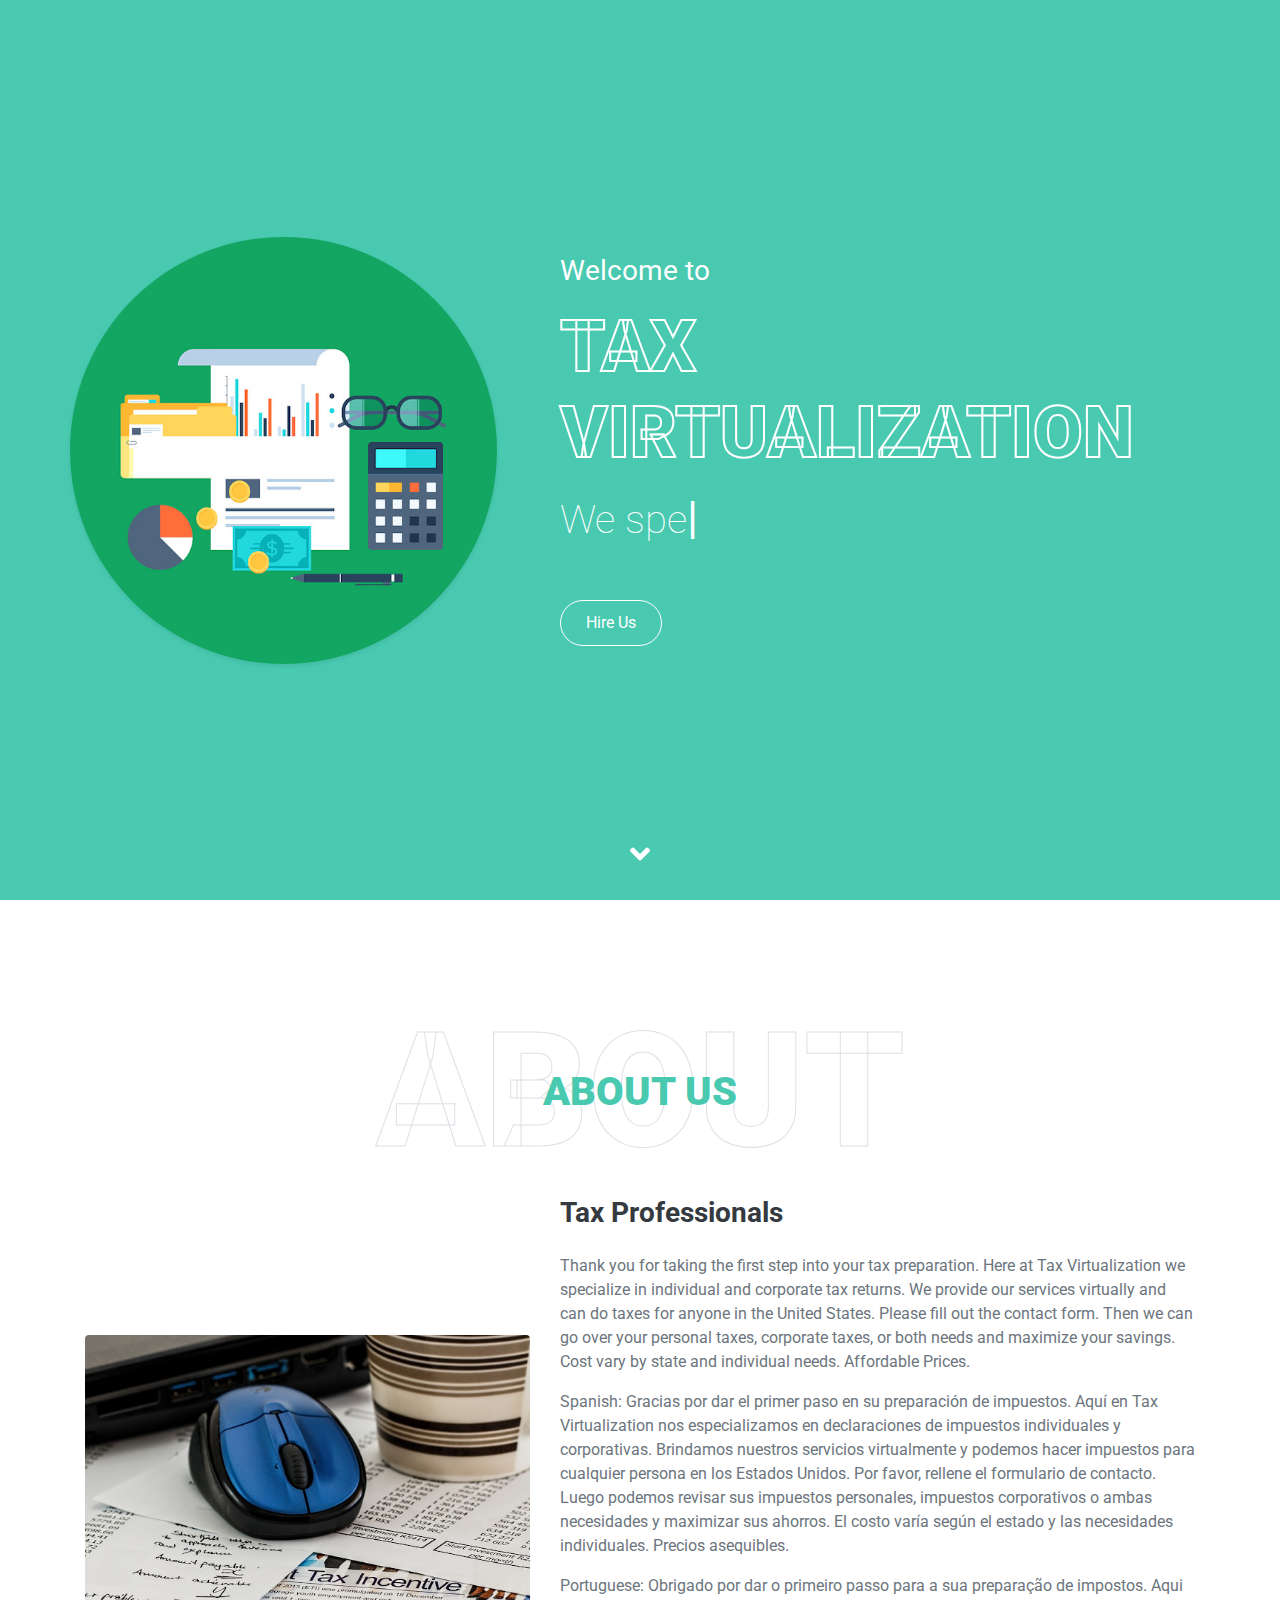
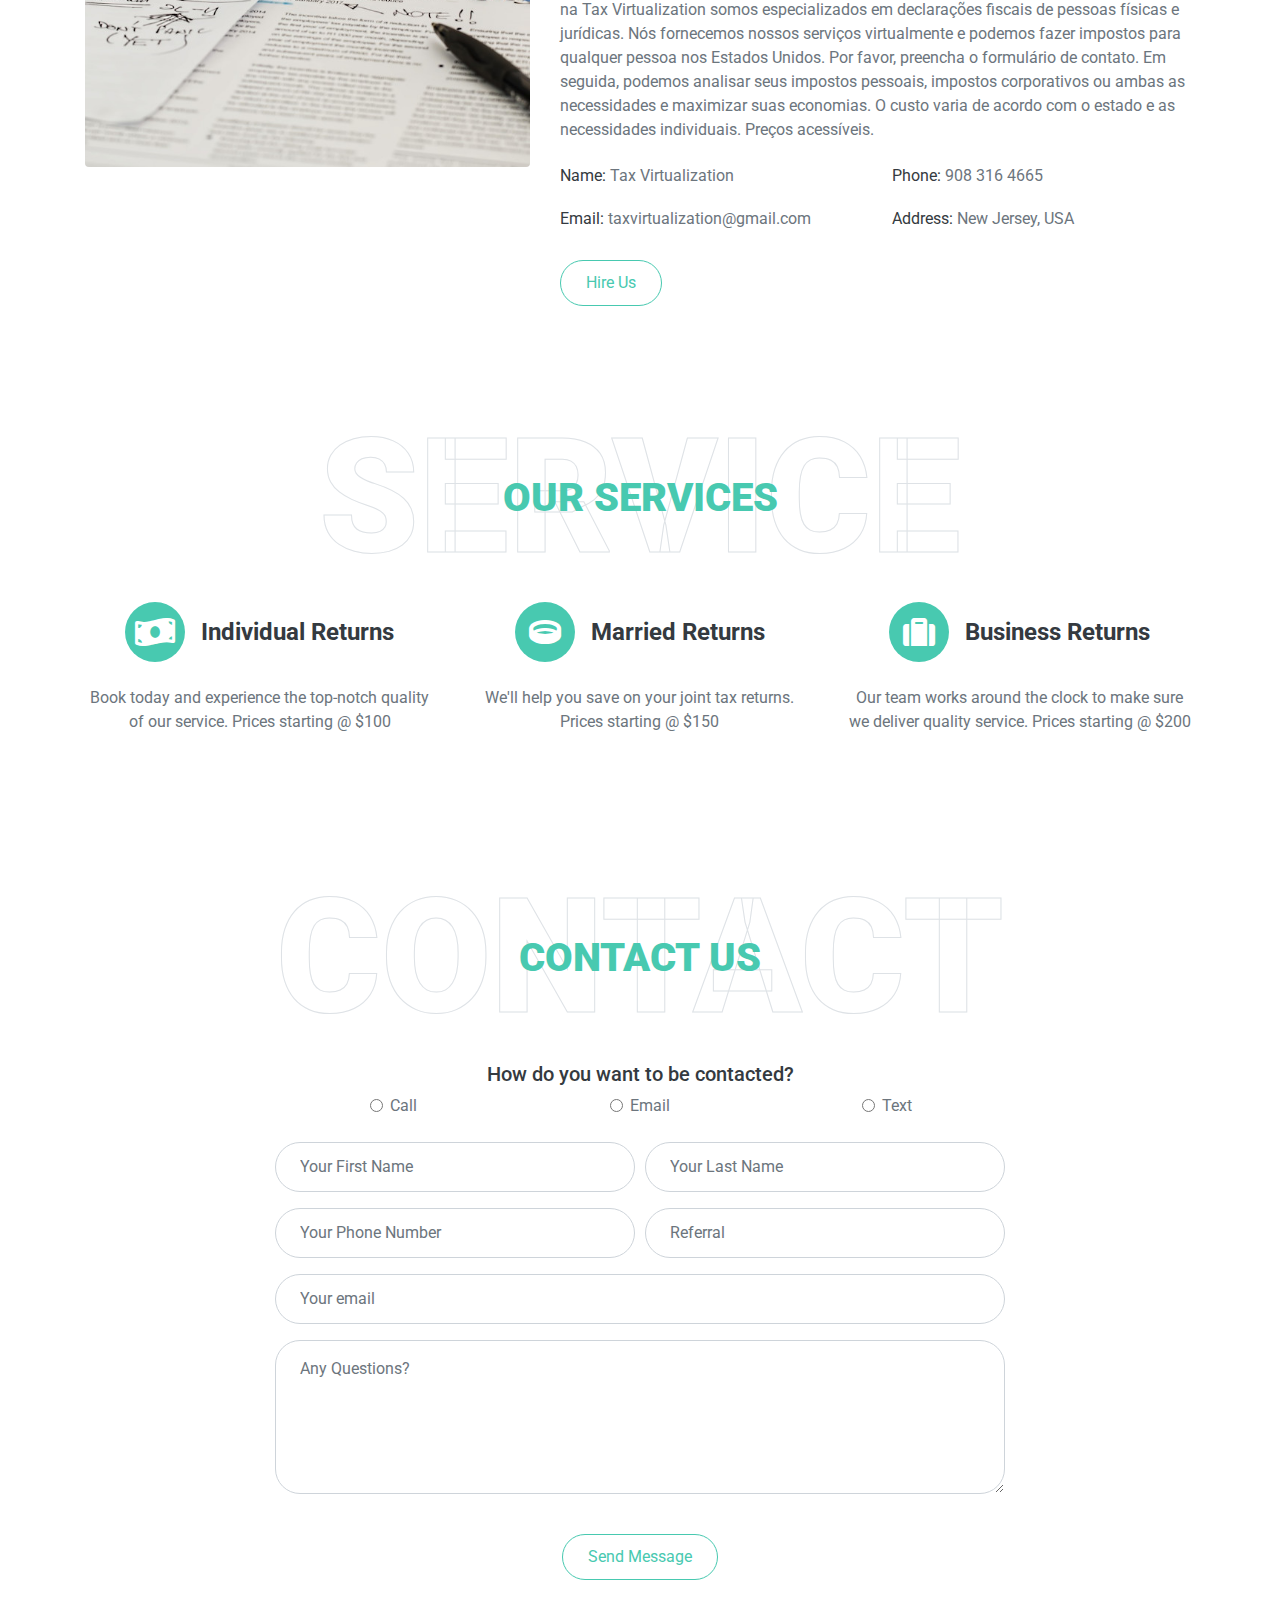
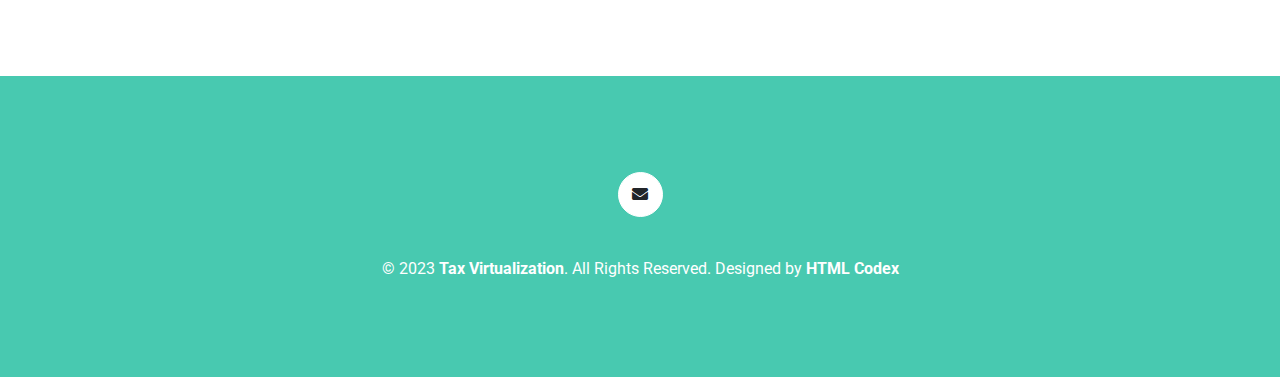
==== index.html @ 32a6e54f "recaptcha" ====
<!DOCTYPE html>
<html lang="en">

<head>
    <meta charset="utf-8">
    <title>** Tax Virtualization **</title>
    <meta content="width=device-width, initial-scale=1.0" name="viewport">
    <meta content="Free HTML Templates" name="keywords">
    <meta content="Free HTML Templates" name="description">

    <!-- Favicon -->
    <link href="img/favicon.ico" rel="icon">

    <!-- Google Web Fonts -->
    <link rel="preconnect" href="https://fonts.gstatic.com">
    <link href="https://fonts.googleapis.com/css2?family=Roboto:wght@300;400;500;700;900&display=swap" rel="stylesheet"> 

    <!-- Font Awesome -->
    <link href="https://cdnjs.cloudflare.com/ajax/libs/font-awesome/5.10.0/css/all.min.css" rel="stylesheet">

    <!-- Libraries Stylesheet -->
    <link href="lib/owlcarousel/assets/owl.carousel.min.css" rel="stylesheet">
    <link href="lib/lightbox/css/lightbox.min.css" rel="stylesheet">

    <!-- Customized Bootstrap Stylesheet -->
    <link href="css/style.css" rel="stylesheet">

    <!-- Google Recaptcha JavaScript API -->
    <script src="https://www.google.com/recaptcha/api.js" async defer></script>

    <!-- Custom Script for recaptcha client side validation -->
    <script src="js/script.js" defer></script>

</head>

<body data-spy="scroll" data-target=".navbar" data-offset="51">
    <!-- Navbar Start -->
    <nav class="navbar fixed-top shadow-sm navbar-expand-lg bg-light navbar-light py-3 py-lg-0 px-lg-5">
        <a href="index.html" class="navbar-brand ml-lg-3">
            <!--<h1 class="m-0 display-5"><span class="text-primary">Tax</span> Virtualization</h1>-->
            <img src="img/logo.jpg" class="logo">
        </a>
        <button type="button" class="navbar-toggler" data-toggle="collapse" data-target="#navbarCollapse">
            <span class="navbar-toggler-icon"></span>
        </button>
        <div class="collapse navbar-collapse px-lg-3" id="navbarCollapse">
            <div class="navbar-nav m-auto py-0">
                <a href="#home" class="nav-item nav-link active">Home</a>
                <a href="#about" class="nav-item nav-link">About</a>
                <!--<a href="#qualification" class="nav-item nav-link">Quality</a>-->
                <!--<a href="#skill" class="nav-item nav-link">Skill</a>-->
                <a href="#service" class="nav-item nav-link">Service</a>
                <!--<a href="#portfolio" class="nav-item nav-link">Portfolio</a>-->
                <!--<a href="#testimonial" class="nav-item nav-link">Review</a>-->
                <!--<a href="#blog" class="nav-item nav-link">Blog</a>-->
                <a href="#contact" class="nav-item nav-link">Contact</a>
                <a href="https://taxvirtualization.securefilepro.com/portal/" target="_blank" class="nav-item nav-link">Portal</a>
            </div>
            <a href="#contact" class="btn btn-outline-primary d-none d-lg-block">Hire Us</a>
        </div>
    </nav>
    <!-- Navbar End -->


    <!-- Video Modal Start -->
    <div class="modal fade" id="videoModal" tabindex="-1" role="dialog" aria-labelledby="exampleModalLabel" aria-hidden="true">
        <div class="modal-dialog" role="document">
            <div class="modal-content">
                <div class="modal-body">
                    <button type="button" class="close" data-dismiss="modal" aria-label="Close">
                        <span aria-hidden="true">&times;</span>
                    </button>        
                    <!-- 16:9 aspect ratio -->
                    <div class="embed-responsive embed-responsive-16by9">
                        <iframe class="embed-responsive-item" src="" id="video"  allowscriptaccess="always" allow="autoplay"></iframe>
                    </div>
                </div>
            </div>
        </div>
    </div>
    <!-- Video Modal End -->


    <!-- Header Start -->
    <div class="container-fluid bg-primary d-flex align-items-center mb-5 py-5" id="home" style="min-height: 100vh;">
        <div class="container">
            <div class="row align-items-center">
                <div class="col-lg-5 px-5 pl-lg-0 pb-5 pb-lg-0">
                    <img class="img-fluid w-100 rounded-circle shadow-sm" src="img/profile.jpg" alt="">
                </div>
                <div class="col-lg-7 text-center text-lg-left">
                    <h3 class="text-white font-weight-normal mb-3">Welcome to</h3>
                    <h1 class="display-3 text-uppercase text-primary mb-2" style="-webkit-text-stroke: 2px #ffffff;">Tax Virtualization</h1>
                    <h1 class="typed-text-output d-inline font-weight-lighter text-white"></h1>
                    <div class="typed-text d-none">We speak English, We speak Spanish, We speak Portuguese</div>
                    <div class="d-flex align-items-center justify-content-center justify-content-lg-start pt-5">
                        <!--Last updated resume is from January 2023-->
                        <a href="#contact" class="btn btn-outline-light mr-5">Hire Us</a>
                        <!--Blank out play video button as I don't have video at the moment
                        <button type="button" class="btn-play" data-toggle="modal"
                            data-src="https://www.youtube.com/embed/DWRcNpR6Kdc" data-target="#videoModal">
                            <span></span>
                        </button>
                        <h5 class="font-weight-normal text-white m-0 ml-4 d-none d-sm-block">Play Video</h5>
                        Blank out play video button as I don't have video at the moment-->
                    </div>
                </div>
            </div>
        </div>
    </div>
    <!-- Header End -->


    <!-- About Start -->
    <div class="container-fluid py-5" id="about">
        <div class="container">
            <div class="position-relative d-flex align-items-center justify-content-center">
                <h1 class="display-1 text-uppercase text-white" style="-webkit-text-stroke: 1px #dee2e6;">About</h1>
                <h1 class="position-absolute text-uppercase text-primary">About Us</h1>
            </div>
            <div class="row align-items-center">
                <div class="col-lg-5 pb-4 pb-lg-0">
                    <img class="img-fluid rounded w-100" src="img/about.jpg" alt="">
                </div>
                <div class="col-lg-7">
                    <h3 class="mb-4">Tax Professionals</h3>
                    <p>Thank you for taking the first step into your tax preparation. Here at Tax Virtualization we specialize in individual and corporate tax returns. We provide our services virtually and can do taxes for anyone in the United States. Please fill out the contact form. Then we can go over your personal taxes, corporate taxes, or both needs and maximize your savings. Cost vary by state and individual needs. Affordable Prices.</p>

                    <p>Spanish:
                    Gracias por dar el primer paso en su preparación de impuestos. Aquí en Tax Virtualization nos especializamos en declaraciones de impuestos individuales y corporativas. Brindamos nuestros servicios virtualmente y podemos hacer impuestos para cualquier persona en los Estados Unidos. Por favor, rellene el formulario de contacto. Luego podemos revisar sus impuestos personales, impuestos corporativos o ambas necesidades y maximizar sus ahorros. El costo varía según el estado y las necesidades individuales. Precios asequibles.</p>

                    <p>Portuguese:
                    Obrigado por dar o primeiro passo para a sua preparação de impostos. Aqui na Tax Virtualization somos especializados em declarações fiscais de pessoas físicas e jurídicas. Nós fornecemos nossos serviços virtualmente e podemos fazer impostos para qualquer pessoa nos Estados Unidos. Por favor, preencha o formulário de contato. Em seguida, podemos analisar seus impostos pessoais, impostos corporativos ou ambas as necessidades e maximizar suas economias. O custo varia de acordo com o estado e as necessidades individuais. Preços acessíveis.</p>
                    <div class="row mb-3">
                        <div class="col-sm-6 py-2"><h6>Name: <span class="text-secondary">Tax Virtualization</span></h6></div>
                        <!--<div class="col-sm-6 py-2"><h6>Birthday: <span class="text-secondary">1 April 1990</span></h6></div>-->
                        <!--<div class="col-sm-6 py-2"><h6>Degree: <span class="text-secondary">Place holder</span></h6></div>-->
                        <!--<div class="col-sm-6 py-2"><h6>Experience: <span class="text-secondary">10 Years</span></h6></div>-->
                        <div class="col-sm-6 py-2"><h6>Phone: <span class="text-secondary">908 316 4665</span></h6></div>
                        <div class="col-sm-6 py-2"><h6>Email: <span class="text-secondary">taxvirtualization@gmail.com</span></h6></div>
                        <div class="col-sm-6 py-2"><h6>Address: <span class="text-secondary">New Jersey, USA</span></h6></div>
                        <!--<div class="col-sm-6 py-2"><h6>Freelance: <span class="text-secondary">Available</span></h6></div>-->
                    </div>
                    <a href="#contact" class="btn btn-outline-primary mr-4">Hire Us</a>
                    <!--<a href="#" target="_blank" class="btn btn-outline-primary">Learn More</a>-->
                </div>
            </div>
        </div>
    </div>
    <!-- About End -->


    <!-- Qualification Start -->
    <!--
    <div class="container-fluid py-5" id="qualification">
        <div class="container">
            <div class="position-relative d-flex align-items-center justify-content-center">
                <h1 class="display-1 text-uppercase text-white" style="-webkit-text-stroke: 1px #dee2e6;">Quality</h1>
                <h1 class="position-absolute text-uppercase text-primary">Education & Expericence</h1>
            </div>
            <div class="row align-items-center">
                <div class="col-lg-6">
                    <h3 class="mb-4">My Education</h3>
                    <div class="border-left border-primary pt-2 pl-4 ml-2">
                        <div class="position-relative mb-4">
                            <i class="far fa-dot-circle text-primary position-absolute" style="top: 2px; left: -32px;"></i>
                            <h5 class="font-weight-bold mb-1">Bachelor in Information Technology and Informatics</h5>
                            <p class="mb-2"><strong>Rutgers University</strong> | <small>Sep 2015 -  Aug 2017</small></p>
                            <p>• Combines the study of computer science, information systems, and business<br>• Gain a strong foundation in programming, data management, and systems analysis and design<br>• Understanding of the social and ethical implications of technology</p>
                        </div>
                        <div class="position-relative mb-4">
                            <i class="far fa-dot-circle text-primary position-absolute" style="top: 2px; left: -32px;"></i>
                            <h5 class="font-weight-bold mb-1">Associate in Computer Science</h5>
                            <p class="mb-2"><strong>Middlesex County College</strong> | <small>Jul 2012 - Aug 2015</small></p>
                            <p>• Covers the fundamental concepts of computer science, including programming, data structures and algorithms, computer organization, and software development<br>• Study a variety of programming languages such as Java and C <br>• The program also includes courses in math, science, and humanities to provide a well-rounded education</p>
                        </div>
                        <!-- Blanked out due to not having other degrees to show off
                        <div class="position-relative mb-4">
                            <i class="far fa-dot-circle text-primary position-absolute" style="top: 2px; left: -32px;"></i>
                            <h5 class="font-weight-bold mb-1">Master In CSE</h5>
                            <p class="mb-2"><strong>Cambridge University</strong> | <small>2000 - 2050</small></p>
                            <p>Tempor eos dolore amet tempor dolor tempor. Dolore ea magna sit amet dolor eirmod. Eos ipsum est tempor dolor. Clita lorem kasd sed ea lorem diam ea lorem eirmod duo sit ipsum stet lorem diam</p>
                        </div>
                        -->
                <!--
                    </div>
                </div>
                <div class="col-lg-6">
                    <h3 class="mb-4">My Experience</h3>
                    <div class="border-left border-primary pt-2 pl-4 ml-2">
                        <div class="position-relative mb-4">
                            <i class="far fa-dot-circle text-primary position-absolute" style="top: 2px; left: -32px;"></i>
                            <h5 class="font-weight-bold mb-1">Service Desk Analyst</h5>
                            <p class="mb-2"><strong>Newscorp</strong> | <small>Nov 2021 - Present</small></p>
                            <p>• Provide technical support to internal employees via calls and emails at various companies under NewsCorp including but not limited to Dow Jones, New York Post, Wall Street Journal, Harper Collins, Realtor<br>• Maintained a high rate of initial problem resolution through careful troubleshooting of applications, software, and network issues.</p>
                        </div>
                        <div class="position-relative mb-4">
                            <i class="far fa-dot-circle text-primary position-absolute" style="top: 2px; left: -32px;"></i>
                            <h5 class="font-weight-bold mb-1">Network Administrator</h5>
                            <p class="mb-2"><strong>New Jersey State Bar Association</strong> | <small>Jun 2019 - Oct 2021</small></p>
                            <p>• Support internal employees with technical and hardware issues through various means of communication such as phone calls, emails, and in-person visits<br>• Manage Windows-based systems, including imaging laptops/desktops, rolling out group policies, setting up user desks, desk phones and VOIP Phones</p>
                        </div>
                        <!-- blanked out due to not having other positions to show off
                        <div class="position-relative mb-4">
                            <i class="far fa-dot-circle text-primary position-absolute" style="top: 2px; left: -32px;"></i>
                            <h5 class="font-weight-bold mb-1">Web Designer</h5>
                            <p class="mb-2"><strong>Soft Company</strong> | <small>2000 - 2050</small></p>
                            <p>Tempor eos dolore amet tempor dolor tempor. Dolore ea magna sit amet dolor eirmod. Eos ipsum est tempor dolor. Clita lorem kasd sed ea lorem diam ea lorem eirmod duo sit ipsum stet lorem diam</p>
                        </div>
                        -->
                        <!--
                    </div>
                </div>
            </div>
        </div>
    </div>
    -->
    <!-- Qualification End -->


    <!-- Skill Start -->
    <!--
    <div class="container-fluid py-5" id="skill">
        <div class="container">
            <div class="position-relative d-flex align-items-center justify-content-center">
                <h1 class="display-1 text-uppercase text-white" style="-webkit-text-stroke: 1px #dee2e6;">Skills</h1>
                <h1 class="position-absolute text-uppercase text-primary">My Skills</h1>
            </div>
            <div class="row align-items-center">
                <div class="col-md-6">
                    <div class="skill mb-4">
                        <div class="d-flex justify-content-between">
                            <h6 class="font-weight-bold">HTML</h6>
                            <h6 class="font-weight-bold">95%</h6>
                        </div>
                        <div class="progress">
                            <div class="progress-bar bg-primary" role="progressbar" aria-valuenow="95" aria-valuemin="0" aria-valuemax="100"></div>
                        </div>
                    </div>
                    <div class="skill mb-4">
                        <div class="d-flex justify-content-between">
                            <h6 class="font-weight-bold">CSS</h6>
                            <h6 class="font-weight-bold">85%</h6>
                        </div>
                        <div class="progress">
                            <div class="progress-bar bg-warning" role="progressbar" aria-valuenow="85" aria-valuemin="0" aria-valuemax="100"></div>
                        </div>
                    </div>
                    <div class="skill mb-4">
                        <div class="d-flex justify-content-between">
                            <h6 class="font-weight-bold">PHP</h6>
                            <h6 class="font-weight-bold">90%</h6>
                        </div>
                        <div class="progress">
                            <div class="progress-bar bg-danger" role="progressbar" aria-valuenow="90" aria-valuemin="0" aria-valuemax="100"></div>
                        </div>
                    </div>
                </div>
                <div class="col-md-6">
                    <div class="skill mb-4">
                        <div class="d-flex justify-content-between">
                            <h6 class="font-weight-bold">Javascript</h6>
                            <h6 class="font-weight-bold">90%</h6>
                        </div>
                        <div class="progress">
                            <div class="progress-bar bg-danger" role="progressbar" aria-valuenow="90" aria-valuemin="0" aria-valuemax="100"></div>
                        </div>
                    </div>
                    <div class="skill mb-4">
                        <div class="d-flex justify-content-between">
                            <h6 class="font-weight-bold">Angular JS</h6>
                            <h6 class="font-weight-bold">95%</h6>
                        </div>
                        <div class="progress">
                            <div class="progress-bar bg-dark" role="progressbar" aria-valuenow="95" aria-valuemin="0" aria-valuemax="100"></div>
                        </div>
                    </div>
                    <div class="skill mb-4">
                        <div class="d-flex justify-content-between">
                            <h6 class="font-weight-bold">Wordpress</h6>
                            <h6 class="font-weight-bold">85%</h6>
                        </div>
                        <div class="progress">
                            <div class="progress-bar bg-info" role="progressbar" aria-valuenow="85" aria-valuemin="0" aria-valuemax="100"></div>
                        </div>
                    </div>
                </div>
            </div>
        </div>
    </div>
    -->
    <!-- Skill End -->


    <!-- Services Start -->
    <div class="container-fluid pt-5" id="service">
        <div class="container">
            <div class="position-relative d-flex align-items-center justify-content-center">
                <h1 class="display-1 text-uppercase text-white" style="-webkit-text-stroke: 1px #dee2e6;">Service</h1>
                <h1 class="position-absolute text-uppercase text-primary">Our Services</h1>
            </div>
            <div class="row pb-3">
                <div class="col-lg-4 col-md-6 text-center mb-5">
                    <div class="d-flex align-items-center justify-content-center mb-4">
                        <i class="fas fa-2x fa-money-bill-wave service-icon bg-primary text-white mr-3"></i>
                        <h4 class="font-weight-bold m-0">Individual Returns</h4>
                    </div>
                    <p>Book today and experience the top-notch quality of our service. Prices starting @ $100</p>
                    <!--<a class="border-bottom border-primary text-decoration-none" href="">Read More</a>-->
                </div>
                <div class="col-lg-4 col-md-6 text-center mb-5">
                    <div class="d-flex align-items-center justify-content-center mb-4">
                        <i class="fas fa-2x fa-ring service-icon bg-primary text-white mr-3"></i>
                        <h4 class="font-weight-bold m-0">Married Returns</h4>
                    </div>
                    <p>We'll help you save on your joint tax returns. Prices starting @ $150</p>
                    <!--<a class="border-bottom border-primary text-decoration-none" href="">Read More</a>-->
                </div>
                <div class="col-lg-4 col-md-6 text-center mb-5">
                    <div class="d-flex align-items-center justify-content-center mb-4">
                        <i class="fas fa-2x fa-suitcase service-icon bg-primary text-white mr-3"></i>
                        <h4 class="font-weight-bold m-0">Business Returns</h4>
                    </div>
                    <p>Our team works around the clock to make sure we deliver quality service. Prices starting @ $200</p>
                    <!--<a class="border-bottom border-primary text-decoration-none" href="">Read More</a>-->
                </div>
                <!-- Delete oly this line to renable
                <div class="col-lg-4 col-md-6 text-center mb-5">
                    <div class="d-flex align-items-center justify-content-center mb-4">
                        <i class="fab fa-2x fa-apple service-icon bg-primary text-white mr-3"></i>
                        <h4 class="font-weight-bold m-0">Apple Ecosystem</h4>
                    </div>
                    <p>Expert in IT with comprehensive knowledge of the Apple ecosystem, including Macs, iPhones, iPads, and Apple's software ecosystem, such as macOS and iOS</p>
                    <!--<a class="border-bottom border-primary text-decoration-none" href="">Read More</a>-->
                <!-- Delete oly this line to renable
                </div>
                <div class="col-lg-4 col-md-6 text-center mb-5">
                    <div class="d-flex align-items-center justify-content-center mb-4">
                        <i class="fa fa-2x fa-search service-icon bg-primary text-white mr-3"></i>
                        <h4 class="font-weight-bold m-0">Investigate Issues</h4>
                    </div>
                    <p>IT professional skilled in investigating, diagnosing and resolving complex technical issues, utilizing a methodical approach to identify and fix the root cause</p>
                    <!--<a class="border-bottom border-primary text-decoration-none" href="">Read More</a>-->
                <!-- Delete oly this line to renable
                </div>
                <div class="col-lg-4 col-md-6 text-center mb-5">
                    <div class="d-flex align-items-center justify-content-center mb-4">
                        <i class="fa fa-2x fa-edit service-icon bg-primary text-white mr-3"></i>
                        <h4 class="font-weight-bold m-0">Documention</h4>
                    </div>
                    <p>Experienced in IT documentation, skilled in creating and maintaining technical documentation, proficient in documenting IT processes and procedures</p>
                    <!--<a class="border-bottom border-primary text-decoration-none" href="">Read More</a>-->
                <!--</div>-->
            
            </div>
        </div>
    </div>
    <!-- Services End -->


    <!-- Portfolio Start -->
    <!--
    <div class="container-fluid pt-5 pb-3" id="portfolio">
        <div class="container">
            <div class="position-relative d-flex align-items-center justify-content-center">
                <h1 class="display-1 text-uppercase text-white" style="-webkit-text-stroke: 1px #dee2e6;">Gallery</h1>
                <h1 class="position-absolute text-uppercase text-primary">My Portfolio</h1>
            </div>
            <div class="row">
                <div class="col-12 text-center mb-2">
                    <ul class="list-inline mb-4" id="portfolio-flters">
                        <li class="btn btn-sm btn-outline-primary m-1 active"  data-filter="*">All</li>
                        <li class="btn btn-sm btn-outline-primary m-1" data-filter=".first">Design</li>
                        <li class="btn btn-sm btn-outline-primary m-1" data-filter=".second">Development</li>
                        <li class="btn btn-sm btn-outline-primary m-1" data-filter=".third">Marketing</li>
                    </ul>
                </div>
            </div>
            <div class="row portfolio-container">
                <div class="col-lg-4 col-md-6 mb-4 portfolio-item first">
                    <div class="position-relative overflow-hidden mb-2">
                        <img class="img-fluid rounded w-100" src="img/portfolio-1.jpg" alt="">
                        <div class="portfolio-btn bg-primary d-flex align-items-center justify-content-center">
                            <a href="img/portfolio-1.jpg" data-lightbox="portfolio">
                                <i class="fa fa-plus text-white" style="font-size: 60px;"></i>
                            </a>
                        </div>
                    </div>
                </div>
                <div class="col-lg-4 col-md-6 mb-4 portfolio-item second">
                    <div class="position-relative overflow-hidden mb-2">
                        <img class="img-fluid rounded w-100" src="img/portfolio-2.jpg" alt="">
                        <div class="portfolio-btn bg-primary d-flex align-items-center justify-content-center">
                            <a href="img/portfolio-2.jpg" data-lightbox="portfolio">
                                <i class="fa fa-plus text-white" style="font-size: 60px;"></i>
                            </a>
                        </div>
                    </div>
                </div>
                <div class="col-lg-4 col-md-6 mb-4 portfolio-item third">
                    <div class="position-relative overflow-hidden mb-2">
                        <img class="img-fluid rounded w-100" src="img/portfolio-3.jpg" alt="">
                        <div class="portfolio-btn bg-primary d-flex align-items-center justify-content-center">
                            <a href="img/portfolio-3.jpg" data-lightbox="portfolio">
                                <i class="fa fa-plus text-white" style="font-size: 60px;"></i>
                            </a>
                        </div>
                    </div>
                </div>
                <div class="col-lg-4 col-md-6 mb-4 portfolio-item first">
                    <div class="position-relative overflow-hidden mb-2">
                        <img class="img-fluid rounded w-100" src="img/portfolio-4.jpg" alt="">
                        <div class="portfolio-btn bg-primary d-flex align-items-center justify-content-center">
                            <a href="img/portfolio-4.jpg" data-lightbox="portfolio">
                                <i class="fa fa-plus text-white" style="font-size: 60px;"></i>
                            </a>
                        </div>
                    </div>
                </div>
                <div class="col-lg-4 col-md-6 mb-4 portfolio-item second">
                    <div class="position-relative overflow-hidden mb-2">
                        <img class="img-fluid rounded w-100" src="img/portfolio-5.jpg" alt="">
                        <div class="portfolio-btn bg-primary d-flex align-items-center justify-content-center">
                            <a href="img/portfolio-5.jpg" data-lightbox="portfolio">
                                <i class="fa fa-plus text-white" style="font-size: 60px;"></i>
                            </a>
                        </div>
                    </div>
                </div>
                <div class="col-lg-4 col-md-6 mb-4 portfolio-item third">
                    <div class="position-relative overflow-hidden mb-2">
                        <img class="img-fluid rounded w-100" src="img/portfolio-6.jpg" alt="">
                        <div class="portfolio-btn bg-primary d-flex align-items-center justify-content-center">
                            <a href="img/portfolio-6.jpg" data-lightbox="portfolio">
                                <i class="fa fa-plus text-white" style="font-size: 60px;"></i>
                            </a>
                        </div>
                    </div>
                </div>
            </div>
        </div>
    </div>
    -->
    <!-- Portfolio End -->


    <!-- Testimonial Start -->
    <!--
    <div class="container-fluid py-5" id="testimonial">
        <div class="container">
            <div class="position-relative d-flex align-items-center justify-content-center">
                <h1 class="display-1 text-uppercase text-white" style="-webkit-text-stroke: 1px #dee2e6;">Review</h1>
                <h1 class="position-absolute text-uppercase text-primary">Clients Say</h1>
            </div>
            <div class="row justify-content-center">
                <div class="col-lg-8">
                    <div class="owl-carousel testimonial-carousel">
                        <div class="text-center">
                            <i class="fa fa-3x fa-quote-left text-primary mb-4"></i>
                            <h4 class="font-weight-light mb-4">Placeholder</h4>
                            <img class="img-fluid rounded-circle mx-auto mb-3" src="img/testimonial-1.jpg" style="width: 80px; height: 80px;">
                            <h5 class="font-weight-bold m-0">Placeholder</h5>
                            <span>Placeholder</span>
                        </div>
                        <div class="text-center">
                            <i class="fa fa-3x fa-quote-left text-primary mb-4"></i>
                            <h4 class="font-weight-light mb-4">Placeholder</h4>
                            <img class="img-fluid rounded-circle mx-auto mb-3" src="img/testimonial-2.jpg" style="width: 80px; height: 80px;">
                            <h5 class="font-weight-bold m-0">Placeholder</h5>
                            <span>Placeholder</span>
                        </div>
                        <div class="text-center">
                            <i class="fa fa-3x fa-quote-left text-primary mb-4"></i>
                            <h4 class="font-weight-light mb-4">Placeholder</h4>
                            <img class="img-fluid rounded-circle mx-auto mb-3" src="img/testimonial-3.jpg" style="width: 80px; height: 80px;">
                            <h5 class="font-weight-bold m-0">Placeholder</h5>
                            <span>Placeholder</span>
                        </div>
                        <div class="text-center">
                            <i class="fa fa-3x fa-quote-left text-primary mb-4"></i>
                            <h4 class="font-weight-light mb-4">Placeholder</h4>
                            <img class="img-fluid rounded-circle mx-auto mb-3" src="img/testimonial-4.jpg" style="width: 80px; height: 80px;">
                            <h5 class="font-weight-bold m-0">Placeholder</h5>
                            <span>Placeholder</span>
                        </div>
                    </div>
                </div>
            </div>
        </div>
    </div>
    -->
    <!-- Testimonial End -->


    <!-- Blog Start -->
    <!--
    <div class="container-fluid pt-5" id="blog">
        <div class="container">
            <div class="position-relative d-flex align-items-center justify-content-center">
                <h1 class="display-1 text-uppercase text-white" style="-webkit-text-stroke: 1px #dee2e6;">Blog</h1>
                <h1 class="position-absolute text-uppercase text-primary">Latest Blog</h1>
            </div>
            <div class="row">
                <div class="col-lg-4 mb-5">
                    <div class="position-relative mb-4">
                        <img class="img-fluid rounded w-100" src="img/blog-1.jpg" alt="">
                        <div class="blog-date">
                            <h4 class="font-weight-bold mb-n1">01</h4>
                            <small class="text-white text-uppercase">Jan</small>
                        </div>
                    </div>
                    <h5 class="font-weight-medium mb-4">Rebum lorem no eos ut ipsum diam tempor sed rebum elitr ipsum</h5>
                    <a class="btn btn-sm btn-outline-primary py-2" href="">Read More</a>
                </div>
                <div class="col-lg-4 mb-5">
                    <div class="position-relative mb-4">
                        <img class="img-fluid rounded w-100" src="img/blog-2.jpg" alt="">
                        <div class="blog-date">
                            <h4 class="font-weight-bold mb-n1">01</h4>
                            <small class="text-white text-uppercase">Jan</small>
                        </div>
                    </div>
                    <h5 class="font-weight-medium mb-4">Rebum lorem no eos ut ipsum diam tempor sed rebum elitr ipsum</h5>
                    <a class="btn btn-sm btn-outline-primary py-2" href="">Read More</a>
                </div>
                <div class="col-lg-4 mb-5">
                    <div class="position-relative mb-4">
                        <img class="img-fluid rounded w-100" src="img/blog-3.jpg" alt="">
                        <div class="blog-date">
                            <h4 class="font-weight-bold mb-n1">01</h4>
                            <small class="text-white text-uppercase">Jan</small>
                        </div>
                    </div>
                    <h5 class="font-weight-medium mb-4">Rebum lorem no eos ut ipsum diam tempor sed rebum elitr ipsum</h5>
                    <a class="btn btn-sm btn-outline-primary py-2" href="">Read More</a>
                </div>
            </div>
        </div>
    </div>
    -->
    <!-- Blog End -->


    <!-- Contact Start -->
    <div class="container-fluid py-5" id="contact">
        <div class="container">
            <div class="position-relative d-flex align-items-center justify-content-center">
                <h1 class="display-1 text-uppercase text-white" style="-webkit-text-stroke: 1px #dee2e6;">Contact</h1>
                <h1 class="position-absolute text-uppercase text-primary">Contact Us</h1>
            </div>
            <div class="row justify-content-center">
                <div class="col-lg-8">
                    <div class="contact-form text-center">
                        <div id="success"></div>
                        
                        <!-- https://blog.webjeda.com/google-form-customize/ grabbed redirection code from there -->
                        <script type="text/javascript">var submitted=false;</script>
                        <iframe name="hidden_iframe" id="hidden_iframe" style="display:none;" onload="if(submitted)  {window.location='submit.html';}"></iframe>
                        <!-- https://blog.webjeda.com/google-form-customize/ grabbed redirection code from there -->
                        
                        <form name="sentMessage" id="contactForm" action="https://docs.google.com/forms/d/e/1FAIpQLSclKHo7ZVcOUeGEe6FulYnD4AkDtiya-ycOzEOyEvvEwxQ6aQ/formResponse" method="post" target="hidden_iframe" onsubmit="submitted=true;">
                            <h5>How do you want to be contacted?</h5>
                            <div class="form-row">
                                <div class="control-group col-sm-4">
                                    <div class="form-check">
                                      <input class="form-check-input" type="radio" name="entry.1198866774" id="radio-call" value="Call">
                                      <label class="form-check-label" for="exampleRadios1">
                                        Call
                                      </label>
                                    </div>
                                </div>
                                <div class="control-group col-sm-4">
                                    <div class="form-check">
                                      <input class="form-check-input" type="radio" name="entry.1198866774" id="radio-email" value="Email">
                                      <label class="form-check-label" for="exampleRadios2">
                                        Email
                                      </label>
                                    </div>
                                </div>
                                <div class="control-group col-sm-4">
                                    <div class="form-check">
                                      <input class="form-check-input" type="radio" name="entry.1198866774" id="radio-text" value="Text">
                                      <label class="form-check-label" for="exampleRadios3">
                                        Text
                                      </label>
                                    </div>
                                </div>
                            </div>
                            <br>
                            <div class="form-row">
                                <div class="control-group col-sm-6">
                                    <input type="text" name="entry.1907096670" class="form-control p-4" id="first-name" placeholder="Your First Name" required="required" oninvalid="this.setCustomValidity('Please enter your first name')" oninput="this.setCustomValidity('')"/>
                                    <p class="help-block text-danger"></p>
                                </div>
                                <div class="control-group col-sm-6">
                                    <input type="text" name="entry.959997857" class="form-control p-4" id="last-name" placeholder="Your Last Name" required="required" oninvalid="this.setCustomValidity('Please enter your last name')" oninput="this.setCustomValidity('')"/>
                                    <p class="help-block text-danger"></p>
                                </div>
                            </div>
                            <div class="form-row">
                                <div class="control-group col-sm-6">
                                    <input type="text" name="entry.730499253" class="form-control p-4" id="phone" placeholder="Your Phone Number" required="required" oninvalid="this.setCustomValidity('Please enter your phone number')" oninput="this.setCustomValidity('')"/>
                                    <p class="help-block text-danger"></p>
                                </div>
                                <div class="control-group col-sm-6">
                                    <input type="text" name="entry.1083736476" class="form-control p-4" id="referral" placeholder="Referral" oninput="this.setCustomValidity('')"/>
                                    <p class="help-block text-danger"></p>
                                </div>
                            </div>
                            <div class="control-group">
                                <input type="email" name="entry.249194519" class="form-control p-4" id="email" placeholder="Your email" required="required" oninvalid="this.setCustomValidity('Please enter your email')" oninput="this.setCustomValidity('')"/>
                                <p class="help-block text-danger"></p>
                            </div>
                            <div class="control-group">
                                <textarea name="entry.1307427786" class="form-control py-3 px-4" rows="5" id="question" placeholder="Any Questions?" oninput="this.setCustomValidity('')"></textarea>
                                <p class="help-block text-danger"></p>
                            </div>
                            <div>
                                <!-- Recaptcha -->
                                <div
                                    class="g-recaptcha"
                                    data-sitekey="6LdIZscqAAAAAK0kGzloC1aqwLrJ0sL6-uo_S9r3"
                                    data-callback="onRecaptchaSuccess"
                                    data-expired-callback="onRecaptchaResponseExpiry"
                                    data-error-callback="onRecaptchaError"
                                  ></div>

                                <!-- Recaptcha Error -->
                                <div
                                    id="recaptcha-form-error"
                                    style="display: none"
                                    class="bg-red-200 rounded py-1 px-2 text-sm sm:text-md"
                                  >
                                    Please fill the recaptcha checkbox.
                                  </div>

                                  <!-- Recaptcha Success -->
                                  <div
                                    id="recaptcha-form-success"
                                    style="display: none"
                                    class="bg-green-200 rounded py-1 px-2 text-sm sm:text-md"
                                  >
                                    Recaptcha validated Successfully..!
                                    <a href="/" class="px-2 text-slate-800">Retry</a>
                                  </div>
                            </div>
                            <br>
                            <div>
                                <button class="btn btn-outline-primary" type="submit" id="sendMessageButton">Send
                                    Message</button>
                            </div>
                        </form>
                    </div>
                </div>
            </div>
        </div>
    </div>
    <!-- Contact End -->


    <!-- Footer Start -->
    <div class="container-fluid bg-primary text-white mt-5 py-5 px-sm-3 px-md-5">
        <div class="container text-center py-5">
            <div class="d-flex justify-content-center mb-4">
                <!--<a class="btn btn-light btn-social mr-2" href="#"><i class="fab fa-twitter"></i></a>-->
                <!--<a class="btn btn-light btn-social mr-2" href="#"><i class="fab fa-facebook-f"></i></a>-->
                <!--<a class="btn btn-light btn-social mr-2" href="#" target="_blank"><i class="fab fa-linkedin-in"></i></a>-->
                <a class="btn btn-light btn-social" href="mailto:taxvirtualization@gmail.com"><i class="fas fa-envelope"></i></a>
            </div>
            <div class="d-flex justify-content-center mb-3">
                <!--<a class="text-white" href="#">Privacy</a>-->
                <!--<span class="px-3">|</span>-->
                <!--<a class="text-white" href="#">Terms</a>-->
                <!--<span class="px-3">|</span>-->
                <!--<a class="text-white" href="#">FAQs</a>-->
                <!--<span class="px-3">|</span>-->
                <!--<a class="text-white" href="#">Help</a>-->
            </div>
            <p class="m-0">&copy; 2023 <a class="text-white font-weight-bold" href="index.html">Tax Virtualization</a>. All Rights Reserved. Designed by <a class="text-white font-weight-bold" href="https://htmlcodex.com">HTML Codex</a>
            </p>
        </div>
    </div>
    <!-- Footer End -->

    <!-- Scroll to Bottom -->
    <i class="fa fa-2x fa-angle-down text-white scroll-to-bottom"></i>

    <!-- Back to Top -->
    <a href="#" class="btn btn-outline-dark px-0 back-to-top"><i class="fa fa-angle-double-up"></i></a>


    <!-- JavaScript Libraries -->
    <script src="https://code.jquery.com/jquery-3.4.1.min.js"></script>
    <script src="https://stackpath.bootstrapcdn.com/bootstrap/4.4.1/js/bootstrap.bundle.min.js"></script>
    <script src="lib/typed/typed.min.js"></script>
    <script src="lib/easing/easing.min.js"></script>
    <script src="lib/waypoints/waypoints.min.js"></script>
    <script src="lib/owlcarousel/owl.carousel.min.js"></script>
    <script src="lib/isotope/isotope.pkgd.min.js"></script>
    <script src="lib/lightbox/js/lightbox.min.js"></script>

    <!-- Contact Javascript File -->
    <!--
    <script src="mail/jqBootstrapValidation.min.js"></script>
    <script src="mail/contact.js"></script>
    -->
    <!-- Template Javascript -->
    <script src="js/main.js"></script>
</body>

</html>
---- css/style.css ----
/* Search for the following when you update the color/theme: ".form-control:focus {" or goto line 1917 and update rgba for box-shadow*/
/* Follow-up note: ctrl-f and replace all the rgb values from line 1917 (exclude the 4th value) otherwise the theme will not be completely changed, also control f and replace the value in line 25 as well

/******* Bootstrap Theming ********/
/*!
 * Bootstrap v4.5.3 (https://getbootstrap.com/)
 * Copyright 2011-2020 The Bootstrap Authors
 * Copyright 2011-2020 Twitter, Inc.
 * Licensed under MIT (https://github.com/twbs/bootstrap/blob/main/LICENSE)
 */
:root {
  --blue: #007bff;
  --indigo: #6610f2;
  --purple: #6f42c1;
  --pink: #e83e8c;
  --red: #dc3545;
  --orange: #fd7e14;
  --yellow: #ffc107;
  --green: #28a745;
  --teal: #20c997;
  --cyan: #17a2b8;
  --white: #fff;
  --gray: #6c757d;
  --gray-dark: #343a40;
  --primary: #48C9B0;
  --secondary: #6c757d;
  --success: #28a745;
  --info: #17a2b8;
  --warning: #ffc107;
  --danger: #dc3545;
  --light: #ffffff;
  --dark: #343a40;
  --breakpoint-xs: 0;
  --breakpoint-sm: 576px;
  --breakpoint-md: 768px;
  --breakpoint-lg: 992px;
  --breakpoint-xl: 1200px;
  --font-family-sans-serif: "Roboto", sans-serif;
  --font-family-monospace: SFMono-Regular, Menlo, Monaco, Consolas, "Liberation Mono", "Courier New", monospace;
}

*,
*::before,
*::after {
  box-sizing: border-box;
}

html {
  font-family: sans-serif;
  line-height: 1.15;
  -webkit-text-size-adjust: 100%;
  -webkit-tap-highlight-color: rgba(0, 0, 0, 0);
}

article, aside, figcaption, figure, footer, header, hgroup, main, nav, section {
  display: block;
}

body {
  margin: 0;
  font-family: "Roboto", sans-serif;
  font-size: 1rem;
  font-weight: 400;
  line-height: 1.5;
  color: #6c757d;
  text-align: left;
  background-color: #ffffff;
}

[tabindex="-1"]:focus:not(:focus-visible) {
  outline: 0 !important;
}

hr {
  box-sizing: content-box;
  height: 0;
  overflow: visible;
}

h1, h2, h3, h4, h5, h6 {
  margin-top: 0;
  margin-bottom: 0.5rem;
}

p {
  margin-top: 0;
  margin-bottom: 1rem;
}

abbr[title],
abbr[data-original-title] {
  text-decoration: underline;
  text-decoration: underline dotted;
  cursor: help;
  border-bottom: 0;
  text-decoration-skip-ink: none;
}

address {
  margin-bottom: 1rem;
  font-style: normal;
  line-height: inherit;
}

ol,
ul,
dl {
  margin-top: 0;
  margin-bottom: 1rem;
}

ol ol,
ul ul,
ol ul,
ul ol {
  margin-bottom: 0;
}

dt {
  font-weight: 700;
}

dd {
  margin-bottom: .5rem;
  margin-left: 0;
}

blockquote {
  margin: 0 0 1rem;
}

b,
strong {
  font-weight: bolder;
}

small {
  font-size: 80%;
}

sub,
sup {
  position: relative;
  font-size: 75%;
  line-height: 0;
  vertical-align: baseline;
}

sub {
  bottom: -.25em;
}

sup {
  top: -.5em;
}

a {
  color: #48C9B0;
  text-decoration: none;
  background-color: transparent;
}

a:hover {
  color: #078571;
  text-decoration: underline;
}

a:not([href]):not([class]) {
  color: inherit;
  text-decoration: none;
}

a:not([href]):not([class]):hover {
  color: inherit;
  text-decoration: none;
}

pre,
code,
kbd,
samp {
  font-family: SFMono-Regular, Menlo, Monaco, Consolas, "Liberation Mono", "Courier New", monospace;
  font-size: 1em;
}

pre {
  margin-top: 0;
  margin-bottom: 1rem;
  overflow: auto;
  -ms-overflow-style: scrollbar;
}

figure {
  margin: 0 0 1rem;
}

img {
  vertical-align: middle;
  border-style: none;
}

svg {
  overflow: hidden;
  vertical-align: middle;
}

table {
  border-collapse: collapse;
}

caption {
  padding-top: 0.75rem;
  padding-bottom: 0.75rem;
  color: #6c757d;
  text-align: left;
  caption-side: bottom;
}

th {
  text-align: inherit;
  text-align: -webkit-match-parent;
}

label {
  display: inline-block;
  margin-bottom: 0.5rem;
}

button {
  border-radius: 0;
}

button:focus {
  outline: 1px dotted;
  outline: 5px auto -webkit-focus-ring-color;
}

input,
button,
select,
optgroup,
textarea {
  margin: 0;
  font-family: inherit;
  font-size: inherit;
  line-height: inherit;
}

button,
input {
  overflow: visible;
}

button,
select {
  text-transform: none;
}

[role="button"] {
  cursor: pointer;
}

select {
  word-wrap: normal;
}

button,
[type="button"],
[type="reset"],
[type="submit"] {
  -webkit-appearance: button;
}

button:not(:disabled),
[type="button"]:not(:disabled),
[type="reset"]:not(:disabled),
[type="submit"]:not(:disabled) {
  cursor: pointer;
}

button::-moz-focus-inner,
[type="button"]::-moz-focus-inner,
[type="reset"]::-moz-focus-inner,
[type="submit"]::-moz-focus-inner {
  padding: 0;
  border-style: none;
}

input[type="radio"],
input[type="checkbox"] {
  box-sizing: border-box;
  padding: 0;
}

textarea {
  overflow: auto;
  resize: vertical;
}

fieldset {
  min-width: 0;
  padding: 0;
  margin: 0;
  border: 0;
}

legend {
  display: block;
  width: 100%;
  max-width: 100%;
  padding: 0;
  margin-bottom: .5rem;
  font-size: 1.5rem;
  line-height: inherit;
  color: inherit;
  white-space: normal;
}

@media (max-width: 1200px) {
  legend {
    font-size: calc(1.275rem + 0.3vw) ;
  }
}

progress {
  vertical-align: baseline;
}

[type="number"]::-webkit-inner-spin-button,
[type="number"]::-webkit-outer-spin-button {
  height: auto;
}

[type="search"] {
  outline-offset: -2px;
  -webkit-appearance: none;
}

[type="search"]::-webkit-search-decoration {
  -webkit-appearance: none;
}

::-webkit-file-upload-button {
  font: inherit;
  -webkit-appearance: button;
}

output {
  display: inline-block;
}

summary {
  display: list-item;
  cursor: pointer;
}

template {
  display: none;
}

[hidden] {
  display: none !important;
}

h1, h2, h3, h4, h5, h6,
.h1, .h2, .h3, .h4, .h5, .h6 {
  margin-bottom: 0.5rem;
  font-weight: 500;
  line-height: 1.2;
  color: #343a40;
}

h1, .h1 {
  font-size: 2.5rem;
}

@media (max-width: 1200px) {
  h1, .h1 {
    font-size: calc(1.375rem + 1.5vw) ;
  }
}

h2, .h2 {
  font-size: 2rem;
}

@media (max-width: 1200px) {
  h2, .h2 {
    font-size: calc(1.325rem + 0.9vw) ;
  }
}

h3, .h3 {
  font-size: 1.75rem;
}

@media (max-width: 1200px) {
  h3, .h3 {
    font-size: calc(1.3rem + 0.6vw) ;
  }
}

h4, .h4 {
  font-size: 1.5rem;
}

@media (max-width: 1200px) {
  h4, .h4 {
    font-size: calc(1.275rem + 0.3vw) ;
  }
}

h5, .h5 {
  font-size: 1.25rem;
}

h6, .h6 {
  font-size: 1rem;
}

.lead {
  font-size: 1.25rem;
  font-weight: 300;
}

.display-1 {
  font-size: 10rem;
  font-weight: 300;
  line-height: 1.2;
}

@media (max-width: 1200px) {
  .display-1 {
    font-size: calc(2.125rem + 10.5vw) ;
  }
}

.display-2 {
  font-size: 5.5rem;
  font-weight: 300;
  line-height: 1.2;
}

@media (max-width: 1200px) {
  .display-2 {
    font-size: calc(1.675rem + 5.1vw) ;
  }
}

.display-3 {
  font-size: 4.5rem;
  font-weight: 300;
  line-height: 1.2;
}

@media (max-width: 1200px) {
  .display-3 {
    font-size: calc(1.575rem + 3.9vw) ;
  }
}

.display-4 {
  font-size: 3.5rem;
  font-weight: 300;
  line-height: 1.2;
}

@media (max-width: 1200px) {
  .display-4 {
    font-size: calc(1.475rem + 2.7vw) ;
  }
}

hr {
  margin-top: 1rem;
  margin-bottom: 1rem;
  border: 0;
  border-top: 1px solid rgba(0, 0, 0, 0.1);
}

small,
.small {
  font-size: 80%;
  font-weight: 400;
}

mark,
.mark {
  padding: 0.2em;
  background-color: #fcf8e3;
}

.list-unstyled {
  padding-left: 0;
  list-style: none;
}

.list-inline {
  padding-left: 0;
  list-style: none;
}

.list-inline-item {
  display: inline-block;
}

.list-inline-item:not(:last-child) {
  margin-right: 0.5rem;
}

.initialism {
  font-size: 90%;
  text-transform: uppercase;
}

.blockquote {
  margin-bottom: 1rem;
  font-size: 1.25rem;
}

.blockquote-footer {
  display: block;
  font-size: 80%;
  color: #6c757d;
}

.blockquote-footer::before {
  content: "\2014\00A0";
}

.img-fluid {
  max-width: 100%;
  height: auto;
}

.img-thumbnail {
  padding: 0.25rem;
  background-color: #ffffff;
  border: 1px solid #dee2e6;
  border-radius: 0.25rem;
  max-width: 100%;
  height: auto;
}

.figure {
  display: inline-block;
}

.figure-img {
  margin-bottom: 0.5rem;
  line-height: 1;
}

.figure-caption {
  font-size: 90%;
  color: #6c757d;
}

code {
  font-size: 87.5%;
  color: #e83e8c;
  word-wrap: break-word;
}

a > code {
  color: inherit;
}

kbd {
  padding: 0.2rem 0.4rem;
  font-size: 87.5%;
  color: #fff;
  background-color: #212529;
  border-radius: 0.2rem;
}

kbd kbd {
  padding: 0;
  font-size: 100%;
  font-weight: 700;
}

pre {
  display: block;
  font-size: 87.5%;
  color: #212529;
}

pre code {
  font-size: inherit;
  color: inherit;
  word-break: normal;
}

.pre-scrollable {
  max-height: 340px;
  overflow-y: scroll;
}

.container,
.container-fluid,
.container-sm,
.container-md,
.container-lg,
.container-xl {
  width: 100%;
  padding-right: 15px;
  padding-left: 15px;
  margin-right: auto;
  margin-left: auto;
}

@media (min-width: 576px) {
  .container, .container-sm {
    max-width: 540px;
  }
}

@media (min-width: 768px) {
  .container, .container-sm, .container-md {
    max-width: 720px;
  }
}

@media (min-width: 992px) {
  .container, .container-sm, .container-md, .container-lg {
    max-width: 960px;
  }
}

@media (min-width: 1200px) {
  .container, .container-sm, .container-md, .container-lg, .container-xl {
    max-width: 1140px;
  }
}

.row {
  display: flex;
  flex-wrap: wrap;
  margin-right: -15px;
  margin-left: -15px;
}

.no-gutters {
  margin-right: 0;
  margin-left: 0;
}

.no-gutters > .col,
.no-gutters > [class*="col-"] {
  padding-right: 0;
  padding-left: 0;
}

.col-1, .col-2, .col-3, .col-4, .col-5, .col-6, .col-7, .col-8, .col-9, .col-10, .col-11, .col-12, .col,
.col-auto, .col-sm-1, .col-sm-2, .col-sm-3, .col-sm-4, .col-sm-5, .col-sm-6, .col-sm-7, .col-sm-8, .col-sm-9, .col-sm-10, .col-sm-11, .col-sm-12, .col-sm,
.col-sm-auto, .col-md-1, .col-md-2, .col-md-3, .col-md-4, .col-md-5, .col-md-6, .col-md-7, .col-md-8, .col-md-9, .col-md-10, .col-md-11, .col-md-12, .col-md,
.col-md-auto, .col-lg-1, .col-lg-2, .col-lg-3, .col-lg-4, .col-lg-5, .col-lg-6, .col-lg-7, .col-lg-8, .col-lg-9, .col-lg-10, .col-lg-11, .col-lg-12, .col-lg,
.col-lg-auto, .col-xl-1, .col-xl-2, .col-xl-3, .col-xl-4, .col-xl-5, .col-xl-6, .col-xl-7, .col-xl-8, .col-xl-9, .col-xl-10, .col-xl-11, .col-xl-12, .col-xl,
.col-xl-auto {
  position: relative;
  width: 100%;
  padding-right: 15px;
  padding-left: 15px;
}

.col {
  flex-basis: 0;
  flex-grow: 1;
  max-width: 100%;
}

.row-cols-1 > * {
  flex: 0 0 100%;
  max-width: 100%;
}

.row-cols-2 > * {
  flex: 0 0 50%;
  max-width: 50%;
}

.row-cols-3 > * {
  flex: 0 0 33.33333%;
  max-width: 33.33333%;
}

.row-cols-4 > * {
  flex: 0 0 25%;
  max-width: 25%;
}

.row-cols-5 > * {
  flex: 0 0 20%;
  max-width: 20%;
}

.row-cols-6 > * {
  flex: 0 0 16.66667%;
  max-width: 16.66667%;
}

.col-auto {
  flex: 0 0 auto;
  width: auto;
  max-width: 100%;
}

.col-1 {
  flex: 0 0 8.33333%;
  max-width: 8.33333%;
}

.col-2 {
  flex: 0 0 16.66667%;
  max-width: 16.66667%;
}

.col-3 {
  flex: 0 0 25%;
  max-width: 25%;
}

.col-4 {
  flex: 0 0 33.33333%;
  max-width: 33.33333%;
}

.col-5 {
  flex: 0 0 41.66667%;
  max-width: 41.66667%;
}

.col-6 {
  flex: 0 0 50%;
  max-width: 50%;
}

.col-7 {
  flex: 0 0 58.33333%;
  max-width: 58.33333%;
}

.col-8 {
  flex: 0 0 66.66667%;
  max-width: 66.66667%;
}

.col-9 {
  flex: 0 0 75%;
  max-width: 75%;
}

.col-10 {
  flex: 0 0 83.33333%;
  max-width: 83.33333%;
}

.col-11 {
  flex: 0 0 91.66667%;
  max-width: 91.66667%;
}

.col-12 {
  flex: 0 0 100%;
  max-width: 100%;
}

.order-first {
  order: -1;
}

.order-last {
  order: 13;
}

.order-0 {
  order: 0;
}

.order-1 {
  order: 1;
}

.order-2 {
  order: 2;
}

.order-3 {
  order: 3;
}

.order-4 {
  order: 4;
}

.order-5 {
  order: 5;
}

.order-6 {
  order: 6;
}

.order-7 {
  order: 7;
}

.order-8 {
  order: 8;
}

.order-9 {
  order: 9;
}

.order-10 {
  order: 10;
}

.order-11 {
  order: 11;
}

.order-12 {
  order: 12;
}

.offset-1 {
  margin-left: 8.33333%;
}

.offset-2 {
  margin-left: 16.66667%;
}

.offset-3 {
  margin-left: 25%;
}

.offset-4 {
  margin-left: 33.33333%;
}

.offset-5 {
  margin-left: 41.66667%;
}

.offset-6 {
  margin-left: 50%;
}

.offset-7 {
  margin-left: 58.33333%;
}

.offset-8 {
  margin-left: 66.66667%;
}

.offset-9 {
  margin-left: 75%;
}

.offset-10 {
  margin-left: 83.33333%;
}

.offset-11 {
  margin-left: 91.66667%;
}

@media (min-width: 576px) {
  .col-sm {
    flex-basis: 0;
    flex-grow: 1;
    max-width: 100%;
  }
  .row-cols-sm-1 > * {
    flex: 0 0 100%;
    max-width: 100%;
  }
  .row-cols-sm-2 > * {
    flex: 0 0 50%;
    max-width: 50%;
  }
  .row-cols-sm-3 > * {
    flex: 0 0 33.33333%;
    max-width: 33.33333%;
  }
  .row-cols-sm-4 > * {
    flex: 0 0 25%;
    max-width: 25%;
  }
  .row-cols-sm-5 > * {
    flex: 0 0 20%;
    max-width: 20%;
  }
  .row-cols-sm-6 > * {
    flex: 0 0 16.66667%;
    max-width: 16.66667%;
  }
  .col-sm-auto {
    flex: 0 0 auto;
    width: auto;
    max-width: 100%;
  }
  .col-sm-1 {
    flex: 0 0 8.33333%;
    max-width: 8.33333%;
  }
  .col-sm-2 {
    flex: 0 0 16.66667%;
    max-width: 16.66667%;
  }
  .col-sm-3 {
    flex: 0 0 25%;
    max-width: 25%;
  }
  .col-sm-4 {
    flex: 0 0 33.33333%;
    max-width: 33.33333%;
  }
  .col-sm-5 {
    flex: 0 0 41.66667%;
    max-width: 41.66667%;
  }
  .col-sm-6 {
    flex: 0 0 50%;
    max-width: 50%;
  }
  .col-sm-7 {
    flex: 0 0 58.33333%;
    max-width: 58.33333%;
  }
  .col-sm-8 {
    flex: 0 0 66.66667%;
    max-width: 66.66667%;
  }
  .col-sm-9 {
    flex: 0 0 75%;
    max-width: 75%;
  }
  .col-sm-10 {
    flex: 0 0 83.33333%;
    max-width: 83.33333%;
  }
  .col-sm-11 {
    flex: 0 0 91.66667%;
    max-width: 91.66667%;
  }
  .col-sm-12 {
    flex: 0 0 100%;
    max-width: 100%;
  }
  .order-sm-first {
    order: -1;
  }
  .order-sm-last {
    order: 13;
  }
  .order-sm-0 {
    order: 0;
  }
  .order-sm-1 {
    order: 1;
  }
  .order-sm-2 {
    order: 2;
  }
  .order-sm-3 {
    order: 3;
  }
  .order-sm-4 {
    order: 4;
  }
  .order-sm-5 {
    order: 5;
  }
  .order-sm-6 {
    order: 6;
  }
  .order-sm-7 {
    order: 7;
  }
  .order-sm-8 {
    order: 8;
  }
  .order-sm-9 {
    order: 9;
  }
  .order-sm-10 {
    order: 10;
  }
  .order-sm-11 {
    order: 11;
  }
  .order-sm-12 {
    order: 12;
  }
  .offset-sm-0 {
    margin-left: 0;
  }
  .offset-sm-1 {
    margin-left: 8.33333%;
  }
  .offset-sm-2 {
    margin-left: 16.66667%;
  }
  .offset-sm-3 {
    margin-left: 25%;
  }
  .offset-sm-4 {
    margin-left: 33.33333%;
  }
  .offset-sm-5 {
    margin-left: 41.66667%;
  }
  .offset-sm-6 {
    margin-left: 50%;
  }
  .offset-sm-7 {
    margin-left: 58.33333%;
  }
  .offset-sm-8 {
    margin-left: 66.66667%;
  }
  .offset-sm-9 {
    margin-left: 75%;
  }
  .offset-sm-10 {
    margin-left: 83.33333%;
  }
  .offset-sm-11 {
    margin-left: 91.66667%;
  }
}

@media (min-width: 768px) {
  .col-md {
    flex-basis: 0;
    flex-grow: 1;
    max-width: 100%;
  }
  .row-cols-md-1 > * {
    flex: 0 0 100%;
    max-width: 100%;
  }
  .row-cols-md-2 > * {
    flex: 0 0 50%;
    max-width: 50%;
  }
  .row-cols-md-3 > * {
    flex: 0 0 33.33333%;
    max-width: 33.33333%;
  }
  .row-cols-md-4 > * {
    flex: 0 0 25%;
    max-width: 25%;
  }
  .row-cols-md-5 > * {
    flex: 0 0 20%;
    max-width: 20%;
  }
  .row-cols-md-6 > * {
    flex: 0 0 16.66667%;
    max-width: 16.66667%;
  }
  .col-md-auto {
    flex: 0 0 auto;
    width: auto;
    max-width: 100%;
  }
  .col-md-1 {
    flex: 0 0 8.33333%;
    max-width: 8.33333%;
  }
  .col-md-2 {
    flex: 0 0 16.66667%;
    max-width: 16.66667%;
  }
  .col-md-3 {
    flex: 0 0 25%;
    max-width: 25%;
  }
  .col-md-4 {
    flex: 0 0 33.33333%;
    max-width: 33.33333%;
  }
  .col-md-5 {
    flex: 0 0 41.66667%;
    max-width: 41.66667%;
  }
  .col-md-6 {
    flex: 0 0 50%;
    max-width: 50%;
  }
  .col-md-7 {
    flex: 0 0 58.33333%;
    max-width: 58.33333%;
  }
  .col-md-8 {
    flex: 0 0 66.66667%;
    max-width: 66.66667%;
  }
  .col-md-9 {
    flex: 0 0 75%;
    max-width: 75%;
  }
  .col-md-10 {
    flex: 0 0 83.33333%;
    max-width: 83.33333%;
  }
  .col-md-11 {
    flex: 0 0 91.66667%;
    max-width: 91.66667%;
  }
  .col-md-12 {
    flex: 0 0 100%;
    max-width: 100%;
  }
  .order-md-first {
    order: -1;
  }
  .order-md-last {
    order: 13;
  }
  .order-md-0 {
    order: 0;
  }
  .order-md-1 {
    order: 1;
  }
  .order-md-2 {
    order: 2;
  }
  .order-md-3 {
    order: 3;
  }
  .order-md-4 {
    order: 4;
  }
  .order-md-5 {
    order: 5;
  }
  .order-md-6 {
    order: 6;
  }
  .order-md-7 {
    order: 7;
  }
  .order-md-8 {
    order: 8;
  }
  .order-md-9 {
    order: 9;
  }
  .order-md-10 {
    order: 10;
  }
  .order-md-11 {
    order: 11;
  }
  .order-md-12 {
    order: 12;
  }
  .offset-md-0 {
    margin-left: 0;
  }
  .offset-md-1 {
    margin-left: 8.33333%;
  }
  .offset-md-2 {
    margin-left: 16.66667%;
  }
  .offset-md-3 {
    margin-left: 25%;
  }
  .offset-md-4 {
    margin-left: 33.33333%;
  }
  .offset-md-5 {
    margin-left: 41.66667%;
  }
  .offset-md-6 {
    margin-left: 50%;
  }
  .offset-md-7 {
    margin-left: 58.33333%;
  }
  .offset-md-8 {
    margin-left: 66.66667%;
  }
  .offset-md-9 {
    margin-left: 75%;
  }
  .offset-md-10 {
    margin-left: 83.33333%;
  }
  .offset-md-11 {
    margin-left: 91.66667%;
  }
}

@media (min-width: 992px) {
  .col-lg {
    flex-basis: 0;
    flex-grow: 1;
    max-width: 100%;
  }
  .row-cols-lg-1 > * {
    flex: 0 0 100%;
    max-width: 100%;
  }
  .row-cols-lg-2 > * {
    flex: 0 0 50%;
    max-width: 50%;
  }
  .row-cols-lg-3 > * {
    flex: 0 0 33.33333%;
    max-width: 33.33333%;
  }
  .row-cols-lg-4 > * {
    flex: 0 0 25%;
    max-width: 25%;
  }
  .row-cols-lg-5 > * {
    flex: 0 0 20%;
    max-width: 20%;
  }
  .row-cols-lg-6 > * {
    flex: 0 0 16.66667%;
    max-width: 16.66667%;
  }
  .col-lg-auto {
    flex: 0 0 auto;
    width: auto;
    max-width: 100%;
  }
  .col-lg-1 {
    flex: 0 0 8.33333%;
    max-width: 8.33333%;
  }
  .col-lg-2 {
    flex: 0 0 16.66667%;
    max-width: 16.66667%;
  }
  .col-lg-3 {
    flex: 0 0 25%;
    max-width: 25%;
  }
  .col-lg-4 {
    flex: 0 0 33.33333%;
    max-width: 33.33333%;
  }
  .col-lg-5 {
    flex: 0 0 41.66667%;
    max-width: 41.66667%;
  }
  .col-lg-6 {
    flex: 0 0 50%;
    max-width: 50%;
  }
  .col-lg-7 {
    flex: 0 0 58.33333%;
    max-width: 58.33333%;
  }
  .col-lg-8 {
    flex: 0 0 66.66667%;
    max-width: 66.66667%;
  }
  .col-lg-9 {
    flex: 0 0 75%;
    max-width: 75%;
  }
  .col-lg-10 {
    flex: 0 0 83.33333%;
    max-width: 83.33333%;
  }
  .col-lg-11 {
    flex: 0 0 91.66667%;
    max-width: 91.66667%;
  }
  .col-lg-12 {
    flex: 0 0 100%;
    max-width: 100%;
  }
  .order-lg-first {
    order: -1;
  }
  .order-lg-last {
    order: 13;
  }
  .order-lg-0 {
    order: 0;
  }
  .order-lg-1 {
    order: 1;
  }
  .order-lg-2 {
    order: 2;
  }
  .order-lg-3 {
    order: 3;
  }
  .order-lg-4 {
    order: 4;
  }
  .order-lg-5 {
    order: 5;
  }
  .order-lg-6 {
    order: 6;
  }
  .order-lg-7 {
    order: 7;
  }
  .order-lg-8 {
    order: 8;
  }
  .order-lg-9 {
    order: 9;
  }
  .order-lg-10 {
    order: 10;
  }
  .order-lg-11 {
    order: 11;
  }
  .order-lg-12 {
    order: 12;
  }
  .offset-lg-0 {
    margin-left: 0;
  }
  .offset-lg-1 {
    margin-left: 8.33333%;
  }
  .offset-lg-2 {
    margin-left: 16.66667%;
  }
  .offset-lg-3 {
    margin-left: 25%;
  }
  .offset-lg-4 {
    margin-left: 33.33333%;
  }
  .offset-lg-5 {
    margin-left: 41.66667%;
  }
  .offset-lg-6 {
    margin-left: 50%;
  }
  .offset-lg-7 {
    margin-left: 58.33333%;
  }
  .offset-lg-8 {
    margin-left: 66.66667%;
  }
  .offset-lg-9 {
    margin-left: 75%;
  }
  .offset-lg-10 {
    margin-left: 83.33333%;
  }
  .offset-lg-11 {
    margin-left: 91.66667%;
  }
}

@media (min-width: 1200px) {
  .col-xl {
    flex-basis: 0;
    flex-grow: 1;
    max-width: 100%;
  }
  .row-cols-xl-1 > * {
    flex: 0 0 100%;
    max-width: 100%;
  }
  .row-cols-xl-2 > * {
    flex: 0 0 50%;
    max-width: 50%;
  }
  .row-cols-xl-3 > * {
    flex: 0 0 33.33333%;
    max-width: 33.33333%;
  }
  .row-cols-xl-4 > * {
    flex: 0 0 25%;
    max-width: 25%;
  }
  .row-cols-xl-5 > * {
    flex: 0 0 20%;
    max-width: 20%;
  }
  .row-cols-xl-6 > * {
    flex: 0 0 16.66667%;
    max-width: 16.66667%;
  }
  .col-xl-auto {
    flex: 0 0 auto;
    width: auto;
    max-width: 100%;
  }
  .col-xl-1 {
    flex: 0 0 8.33333%;
    max-width: 8.33333%;
  }
  .col-xl-2 {
    flex: 0 0 16.66667%;
    max-width: 16.66667%;
  }
  .col-xl-3 {
    flex: 0 0 25%;
    max-width: 25%;
  }
  .col-xl-4 {
    flex: 0 0 33.33333%;
    max-width: 33.33333%;
  }
  .col-xl-5 {
    flex: 0 0 41.66667%;
    max-width: 41.66667%;
  }
  .col-xl-6 {
    flex: 0 0 50%;
    max-width: 50%;
  }
  .col-xl-7 {
    flex: 0 0 58.33333%;
    max-width: 58.33333%;
  }
  .col-xl-8 {
    flex: 0 0 66.66667%;
    max-width: 66.66667%;
  }
  .col-xl-9 {
    flex: 0 0 75%;
    max-width: 75%;
  }
  .col-xl-10 {
    flex: 0 0 83.33333%;
    max-width: 83.33333%;
  }
  .col-xl-11 {
    flex: 0 0 91.66667%;
    max-width: 91.66667%;
  }
  .col-xl-12 {
    flex: 0 0 100%;
    max-width: 100%;
  }
  .order-xl-first {
    order: -1;
  }
  .order-xl-last {
    order: 13;
  }
  .order-xl-0 {
    order: 0;
  }
  .order-xl-1 {
    order: 1;
  }
  .order-xl-2 {
    order: 2;
  }
  .order-xl-3 {
    order: 3;
  }
  .order-xl-4 {
    order: 4;
  }
  .order-xl-5 {
    order: 5;
  }
  .order-xl-6 {
    order: 6;
  }
  .order-xl-7 {
    order: 7;
  }
  .order-xl-8 {
    order: 8;
  }
  .order-xl-9 {
    order: 9;
  }
  .order-xl-10 {
    order: 10;
  }
  .order-xl-11 {
    order: 11;
  }
  .order-xl-12 {
    order: 12;
  }
  .offset-xl-0 {
    margin-left: 0;
  }
  .offset-xl-1 {
    margin-left: 8.33333%;
  }
  .offset-xl-2 {
    margin-left: 16.66667%;
  }
  .offset-xl-3 {
    margin-left: 25%;
  }
  .offset-xl-4 {
    margin-left: 33.33333%;
  }
  .offset-xl-5 {
    margin-left: 41.66667%;
  }
  .offset-xl-6 {
    margin-left: 50%;
  }
  .offset-xl-7 {
    margin-left: 58.33333%;
  }
  .offset-xl-8 {
    margin-left: 66.66667%;
  }
  .offset-xl-9 {
    margin-left: 75%;
  }
  .offset-xl-10 {
    margin-left: 83.33333%;
  }
  .offset-xl-11 {
    margin-left: 91.66667%;
  }
}

.table {
  width: 100%;
  margin-bottom: 1rem;
  color: #6c757d;
}

.table th,
.table td {
  padding: 0.75rem;
  vertical-align: top;
  border-top: 1px solid #dee2e6;
}

.table thead th {
  vertical-align: bottom;
  border-bottom: 2px solid #dee2e6;
}

.table tbody + tbody {
  border-top: 2px solid #dee2e6;
}

.table-sm th,
.table-sm td {
  padding: 0.3rem;
}

.table-bordered {
  border: 1px solid #dee2e6;
}

.table-bordered th,
.table-bordered td {
  border: 1px solid #dee2e6;
}

.table-bordered thead th,
.table-bordered thead td {
  border-bottom-width: 2px;
}

.table-borderless th,
.table-borderless td,
.table-borderless thead th,
.table-borderless tbody + tbody {
  border: 0;
}

.table-striped tbody tr:nth-of-type(odd) {
  background-color: rgba(0, 0, 0, 0.05);
}

.table-hover tbody tr:hover {
  color: #6c757d;
  background-color: rgba(0, 0, 0, 0.075);
}

.table-primary,
.table-primary > th,
.table-primary > td {
  background-color: #bbf1e9;
}

.table-primary th,
.table-primary td,
.table-primary thead th,
.table-primary tbody + tbody {
  border-color: #80e6d5;
}

.table-hover .table-primary:hover {
  background-color: #a6ede2;
}

.table-hover .table-primary:hover > td,
.table-hover .table-primary:hover > th {
  background-color: #a6ede2;
}

.table-secondary,
.table-secondary > th,
.table-secondary > td {
  background-color: #d6d8db;
}

.table-secondary th,
.table-secondary td,
.table-secondary thead th,
.table-secondary tbody + tbody {
  border-color: #b3b7bb;
}

.table-hover .table-secondary:hover {
  background-color: #c8cbcf;
}

.table-hover .table-secondary:hover > td,
.table-hover .table-secondary:hover > th {
  background-color: #c8cbcf;
}

.table-success,
.table-success > th,
.table-success > td {
  background-color: #c3e6cb;
}

.table-success th,
.table-success td,
.table-success thead th,
.table-success tbody + tbody {
  border-color: #8fd19e;
}

.table-hover .table-success:hover {
  background-color: #b1dfbb;
}

.table-hover .table-success:hover > td,
.table-hover .table-success:hover > th {
  background-color: #b1dfbb;
}

.table-info,
.table-info > th,
.table-info > td {
  background-color: #bee5eb;
}

.table-info th,
.table-info td,
.table-info thead th,
.table-info tbody + tbody {
  border-color: #86cfda;
}

.table-hover .table-info:hover {
  background-color: #abdde5;
}

.table-hover .table-info:hover > td,
.table-hover .table-info:hover > th {
  background-color: #abdde5;
}

.table-warning,
.table-warning > th,
.table-warning > td {
  background-color: #ffeeba;
}

.table-warning th,
.table-warning td,
.table-warning thead th,
.table-warning tbody + tbody {
  border-color: #ffdf7e;
}

.table-hover .table-warning:hover {
  background-color: #ffe8a1;
}

.table-hover .table-warning:hover > td,
.table-hover .table-warning:hover > th {
  background-color: #ffe8a1;
}

.table-danger,
.table-danger > th,
.table-danger > td {
  background-color: #f5c6cb;
}

.table-danger th,
.table-danger td,
.table-danger thead th,
.table-danger tbody + tbody {
  border-color: #ed969e;
}

.table-hover .table-danger:hover {
  background-color: #f1b0b7;
}

.table-hover .table-danger:hover > td,
.table-hover .table-danger:hover > th {
  background-color: #f1b0b7;
}

.table-light,
.table-light > th,
.table-light > td {
  background-color: white;
}

.table-light th,
.table-light td,
.table-light thead th,
.table-light tbody + tbody {
  border-color: white;
}

.table-hover .table-light:hover {
  background-color: #f2f2f2;
}

.table-hover .table-light:hover > td,
.table-hover .table-light:hover > th {
  background-color: #f2f2f2;
}

.table-dark,
.table-dark > th,
.table-dark > td {
  background-color: #c6c8ca;
}

.table-dark th,
.table-dark td,
.table-dark thead th,
.table-dark tbody + tbody {
  border-color: #95999c;
}

.table-hover .table-dark:hover {
  background-color: #b9bbbe;
}

.table-hover .table-dark:hover > td,
.table-hover .table-dark:hover > th {
  background-color: #b9bbbe;
}

.table-active,
.table-active > th,
.table-active > td {
  background-color: rgba(0, 0, 0, 0.075);
}

.table-hover .table-active:hover {
  background-color: rgba(0, 0, 0, 0.075);
}

.table-hover .table-active:hover > td,
.table-hover .table-active:hover > th {
  background-color: rgba(0, 0, 0, 0.075);
}

.table .thead-dark th {
  color: #fff;
  background-color: #343a40;
  border-color: #454d55;
}

.table .thead-light th {
  color: #495057;
  background-color: #e9ecef;
  border-color: #dee2e6;
}

.table-dark {
  color: #fff;
  background-color: #343a40;
}

.table-dark th,
.table-dark td,
.table-dark thead th {
  border-color: #454d55;
}

.table-dark.table-bordered {
  border: 0;
}

.table-dark.table-striped tbody tr:nth-of-type(odd) {
  background-color: rgba(255, 255, 255, 0.05);
}

.table-dark.table-hover tbody tr:hover {
  color: #fff;
  background-color: rgba(255, 255, 255, 0.075);
}

@media (max-width: 575.98px) {
  .table-responsive-sm {
    display: block;
    width: 100%;
    overflow-x: auto;
    -webkit-overflow-scrolling: touch;
  }
  .table-responsive-sm > .table-bordered {
    border: 0;
  }
}

@media (max-width: 767.98px) {
  .table-responsive-md {
    display: block;
    width: 100%;
    overflow-x: auto;
    -webkit-overflow-scrolling: touch;
  }
  .table-responsive-md > .table-bordered {
    border: 0;
  }
}

@media (max-width: 991.98px) {
  .table-responsive-lg {
    display: block;
    width: 100%;
    overflow-x: auto;
    -webkit-overflow-scrolling: touch;
  }
  .table-responsive-lg > .table-bordered {
    border: 0;
  }
}

@media (max-width: 1199.98px) {
  .table-responsive-xl {
    display: block;
    width: 100%;
    overflow-x: auto;
    -webkit-overflow-scrolling: touch;
  }
  .table-responsive-xl > .table-bordered {
    border: 0;
  }
}

.table-responsive {
  display: block;
  width: 100%;
  overflow-x: auto;
  -webkit-overflow-scrolling: touch;
}

.table-responsive > .table-bordered {
  border: 0;
}

.form-control {
  display: block;
  width: 100%;
  height: calc(1.5em + 0.75rem + 2px);
  padding: 0.375rem 0.75rem;
  font-size: 1rem;
  font-weight: 400;
  line-height: 1.5;
  color: #495057;
  background-color: #fff;
  background-clip: padding-box;
  border: 1px solid #ced4da;
  border-radius: 0.25rem;
  transition: border-color 0.15s ease-in-out, box-shadow 0.15s ease-in-out;
}

@media (prefers-reduced-motion: reduce) {
  .form-control {
    transition: none;
  }
}

.form-control::-ms-expand {
  background-color: transparent;
  border: 0;
}

.form-control:-moz-focusring {
  color: transparent;
  text-shadow: 0 0 0 #495057;
}

.form-control:focus {
  color: #495057;
  background-color: #fff;
  border-color: #62f7df;
  outline: 0;
  box-shadow: 0 0 0 0.2rem rgba(72,201,176, 0.25); /*Change this whenever the websites theme/color is updated, leave 4th variable 0.25 alone*/
}

.form-control::placeholder {
  color: #6c757d;
  opacity: 1;
}

.form-control:disabled, .form-control[readonly] {
  background-color: #e9ecef;
  opacity: 1;
}

input[type="date"].form-control,
input[type="time"].form-control,
input[type="datetime-local"].form-control,
input[type="month"].form-control {
  appearance: none;
}

select.form-control:focus::-ms-value {
  color: #495057;
  background-color: #fff;
}

.form-control-file,
.form-control-range {
  display: block;
  width: 100%;
}

.col-form-label {
  padding-top: calc(0.375rem + 1px);
  padding-bottom: calc(0.375rem + 1px);
  margin-bottom: 0;
  font-size: inherit;
  line-height: 1.5;
}

.col-form-label-lg {
  padding-top: calc(0.5rem + 1px);
  padding-bottom: calc(0.5rem + 1px);
  font-size: 1.25rem;
  line-height: 1.5;
}

.col-form-label-sm {
  padding-top: calc(0.25rem + 1px);
  padding-bottom: calc(0.25rem + 1px);
  font-size: 0.875rem;
  line-height: 1.5;
}

.form-control-plaintext {
  display: block;
  width: 100%;
  padding: 0.375rem 0;
  margin-bottom: 0;
  font-size: 1rem;
  line-height: 1.5;
  color: #6c757d;
  background-color: transparent;
  border: solid transparent;
  border-width: 1px 0;
}

.form-control-plaintext.form-control-sm, .form-control-plaintext.form-control-lg {
  padding-right: 0;
  padding-left: 0;
}

.form-control-sm {
  height: calc(1.5em + 0.5rem + 2px);
  padding: 0.25rem 0.5rem;
  font-size: 0.875rem;
  line-height: 1.5;
  border-radius: 0.2rem;
}

.form-control-lg {
  height: calc(1.5em + 1rem + 2px);
  padding: 0.5rem 1rem;
  font-size: 1.25rem;
  line-height: 1.5;
  border-radius: 0.3rem;
}

select.form-control[size], select.form-control[multiple] {
  height: auto;
}

textarea.form-control {
  height: auto;
}

.form-group {
  margin-bottom: 1rem;
}

.form-text {
  display: block;
  margin-top: 0.25rem;
}

.form-row {
  display: flex;
  flex-wrap: wrap;
  margin-right: -5px;
  margin-left: -5px;
}

.form-row > .col,
.form-row > [class*="col-"] {
  padding-right: 5px;
  padding-left: 5px;
}

.form-check {
  position: relative;
  display: block;
  padding-left: 1.25rem;
}

.form-check-input {
  position: absolute;
  margin-top: 0.3rem;
  margin-left: -1.25rem;
}

.form-check-input[disabled] ~ .form-check-label,
.form-check-input:disabled ~ .form-check-label {
  color: #6c757d;
}

.form-check-label {
  margin-bottom: 0;
}

.form-check-inline {
  display: inline-flex;
  align-items: center;
  padding-left: 0;
  margin-right: 0.75rem;
}

.form-check-inline .form-check-input {
  position: static;
  margin-top: 0;
  margin-right: 0.3125rem;
  margin-left: 0;
}

.valid-feedback {
  display: none;
  width: 100%;
  margin-top: 0.25rem;
  font-size: 80%;
  color: #28a745;
}

.valid-tooltip {
  position: absolute;
  top: 100%;
  left: 0;
  z-index: 5;
  display: none;
  max-width: 100%;
  padding: 0.25rem 0.5rem;
  margin-top: .1rem;
  font-size: 0.875rem;
  line-height: 1.5;
  color: #fff;
  background-color: rgba(40, 167, 69, 0.9);
  border-radius: 0.25rem;
}

.was-validated :valid ~ .valid-feedback,
.was-validated :valid ~ .valid-tooltip,
.is-valid ~ .valid-feedback,
.is-valid ~ .valid-tooltip {
  display: block;
}

.was-validated .form-control:valid, .form-control.is-valid {
  border-color: #28a745;
  padding-right: calc(1.5em + 0.75rem);
  background-image: url("data:image/svg+xml,%3csvg xmlns='http://www.w3.org/2000/svg' width='8' height='8' viewBox='0 0 8 8'%3e%3cpath fill='%2328a745' d='M2.3 6.73L.6 4.53c-.4-1.04.46-1.4 1.1-.8l1.1 1.4 3.4-3.8c.6-.63 1.6-.27 1.2.7l-4 4.6c-.43.5-.8.4-1.1.1z'/%3e%3c/svg%3e");
  background-repeat: no-repeat;
  background-position: right calc(0.375em + 0.1875rem) center;
  background-size: calc(0.75em + 0.375rem) calc(0.75em + 0.375rem);
}

.was-validated .form-control:valid:focus, .form-control.is-valid:focus {
  border-color: #28a745;
  box-shadow: 0 0 0 0.2rem rgba(40, 167, 69, 0.25);
}

.was-validated textarea.form-control:valid, textarea.form-control.is-valid {
  padding-right: calc(1.5em + 0.75rem);
  background-position: top calc(0.375em + 0.1875rem) right calc(0.375em + 0.1875rem);
}

.was-validated .custom-select:valid, .custom-select.is-valid {
  border-color: #28a745;
  padding-right: calc(0.75em + 2.3125rem);
  background: url("data:image/svg+xml,%3csvg xmlns='http://www.w3.org/2000/svg' width='4' height='5' viewBox='0 0 4 5'%3e%3cpath fill='%23343a40' d='M2 0L0 2h4zm0 5L0 3h4z'/%3e%3c/svg%3e") no-repeat right 0.75rem center/8px 10px, url("data:image/svg+xml,%3csvg xmlns='http://www.w3.org/2000/svg' width='8' height='8' viewBox='0 0 8 8'%3e%3cpath fill='%2328a745' d='M2.3 6.73L.6 4.53c-.4-1.04.46-1.4 1.1-.8l1.1 1.4 3.4-3.8c.6-.63 1.6-.27 1.2.7l-4 4.6c-.43.5-.8.4-1.1.1z'/%3e%3c/svg%3e") #fff no-repeat center right 1.75rem/calc(0.75em + 0.375rem) calc(0.75em + 0.375rem);
}

.was-validated .custom-select:valid:focus, .custom-select.is-valid:focus {
  border-color: #28a745;
  box-shadow: 0 0 0 0.2rem rgba(40, 167, 69, 0.25);
}

.was-validated .form-check-input:valid ~ .form-check-label, .form-check-input.is-valid ~ .form-check-label {
  color: #28a745;
}

.was-validated .form-check-input:valid ~ .valid-feedback,
.was-validated .form-check-input:valid ~ .valid-tooltip, .form-check-input.is-valid ~ .valid-feedback,
.form-check-input.is-valid ~ .valid-tooltip {
  display: block;
}

.was-validated .custom-control-input:valid ~ .custom-control-label, .custom-control-input.is-valid ~ .custom-control-label {
  color: #28a745;
}

.was-validated .custom-control-input:valid ~ .custom-control-label::before, .custom-control-input.is-valid ~ .custom-control-label::before {
  border-color: #28a745;
}

.was-validated .custom-control-input:valid:checked ~ .custom-control-label::before, .custom-control-input.is-valid:checked ~ .custom-control-label::before {
  border-color: #34ce57;
  background-color: #34ce57;
}

.was-validated .custom-control-input:valid:focus ~ .custom-control-label::before, .custom-control-input.is-valid:focus ~ .custom-control-label::before {
  box-shadow: 0 0 0 0.2rem rgba(40, 167, 69, 0.25);
}

.was-validated .custom-control-input:valid:focus:not(:checked) ~ .custom-control-label::before, .custom-control-input.is-valid:focus:not(:checked) ~ .custom-control-label::before {
  border-color: #28a745;
}

.was-validated .custom-file-input:valid ~ .custom-file-label, .custom-file-input.is-valid ~ .custom-file-label {
  border-color: #28a745;
}

.was-validated .custom-file-input:valid:focus ~ .custom-file-label, .custom-file-input.is-valid:focus ~ .custom-file-label {
  border-color: #28a745;
  box-shadow: 0 0 0 0.2rem rgba(40, 167, 69, 0.25);
}

.invalid-feedback {
  display: none;
  width: 100%;
  margin-top: 0.25rem;
  font-size: 80%;
  color: #dc3545;
}

.invalid-tooltip {
  position: absolute;
  top: 100%;
  left: 0;
  z-index: 5;
  display: none;
  max-width: 100%;
  padding: 0.25rem 0.5rem;
  margin-top: .1rem;
  font-size: 0.875rem;
  line-height: 1.5;
  color: #fff;
  background-color: rgba(220, 53, 69, 0.9);
  border-radius: 0.25rem;
}

.was-validated :invalid ~ .invalid-feedback,
.was-validated :invalid ~ .invalid-tooltip,
.is-invalid ~ .invalid-feedback,
.is-invalid ~ .invalid-tooltip {
  display: block;
}

.was-validated .form-control:invalid, .form-control.is-invalid {
  border-color: #dc3545;
  padding-right: calc(1.5em + 0.75rem);
  background-image: url("data:image/svg+xml,%3csvg xmlns='http://www.w3.org/2000/svg' width='12' height='12' fill='none' stroke='%23dc3545' viewBox='0 0 12 12'%3e%3ccircle cx='6' cy='6' r='4.5'/%3e%3cpath stroke-linejoin='round' d='M5.8 3.6h.4L6 6.5z'/%3e%3ccircle cx='6' cy='8.2' r='.6' fill='%23dc3545' stroke='none'/%3e%3c/svg%3e");
  background-repeat: no-repeat;
  background-position: right calc(0.375em + 0.1875rem) center;
  background-size: calc(0.75em + 0.375rem) calc(0.75em + 0.375rem);
}

.was-validated .form-control:invalid:focus, .form-control.is-invalid:focus {
  border-color: #dc3545;
  box-shadow: 0 0 0 0.2rem rgba(220, 53, 69, 0.25);
}

.was-validated textarea.form-control:invalid, textarea.form-control.is-invalid {
  padding-right: calc(1.5em + 0.75rem);
  background-position: top calc(0.375em + 0.1875rem) right calc(0.375em + 0.1875rem);
}

.was-validated .custom-select:invalid, .custom-select.is-invalid {
  border-color: #dc3545;
  padding-right: calc(0.75em + 2.3125rem);
  background: url("data:image/svg+xml,%3csvg xmlns='http://www.w3.org/2000/svg' width='4' height='5' viewBox='0 0 4 5'%3e%3cpath fill='%23343a40' d='M2 0L0 2h4zm0 5L0 3h4z'/%3e%3c/svg%3e") no-repeat right 0.75rem center/8px 10px, url("data:image/svg+xml,%3csvg xmlns='http://www.w3.org/2000/svg' width='12' height='12' fill='none' stroke='%23dc3545' viewBox='0 0 12 12'%3e%3ccircle cx='6' cy='6' r='4.5'/%3e%3cpath stroke-linejoin='round' d='M5.8 3.6h.4L6 6.5z'/%3e%3ccircle cx='6' cy='8.2' r='.6' fill='%23dc3545' stroke='none'/%3e%3c/svg%3e") #fff no-repeat center right 1.75rem/calc(0.75em + 0.375rem) calc(0.75em + 0.375rem);
}

.was-validated .custom-select:invalid:focus, .custom-select.is-invalid:focus {
  border-color: #dc3545;
  box-shadow: 0 0 0 0.2rem rgba(220, 53, 69, 0.25);
}

.was-validated .form-check-input:invalid ~ .form-check-label, .form-check-input.is-invalid ~ .form-check-label {
  color: #dc3545;
}

.was-validated .form-check-input:invalid ~ .invalid-feedback,
.was-validated .form-check-input:invalid ~ .invalid-tooltip, .form-check-input.is-invalid ~ .invalid-feedback,
.form-check-input.is-invalid ~ .invalid-tooltip {
  display: block;
}

.was-validated .custom-control-input:invalid ~ .custom-control-label, .custom-control-input.is-invalid ~ .custom-control-label {
  color: #dc3545;
}

.was-validated .custom-control-input:invalid ~ .custom-control-label::before, .custom-control-input.is-invalid ~ .custom-control-label::before {
  border-color: #dc3545;
}

.was-validated .custom-control-input:invalid:checked ~ .custom-control-label::before, .custom-control-input.is-invalid:checked ~ .custom-control-label::before {
  border-color: #e4606d;
  background-color: #e4606d;
}

.was-validated .custom-control-input:invalid:focus ~ .custom-control-label::before, .custom-control-input.is-invalid:focus ~ .custom-control-label::before {
  box-shadow: 0 0 0 0.2rem rgba(220, 53, 69, 0.25);
}

.was-validated .custom-control-input:invalid:focus:not(:checked) ~ .custom-control-label::before, .custom-control-input.is-invalid:focus:not(:checked) ~ .custom-control-label::before {
  border-color: #dc3545;
}

.was-validated .custom-file-input:invalid ~ .custom-file-label, .custom-file-input.is-invalid ~ .custom-file-label {
  border-color: #dc3545;
}

.was-validated .custom-file-input:invalid:focus ~ .custom-file-label, .custom-file-input.is-invalid:focus ~ .custom-file-label {
  border-color: #dc3545;
  box-shadow: 0 0 0 0.2rem rgba(220, 53, 69, 0.25);
}

.form-inline {
  display: flex;
  flex-flow: row wrap;
  align-items: center;
}

.form-inline .form-check {
  width: 100%;
}

@media (min-width: 576px) {
  .form-inline label {
    display: flex;
    align-items: center;
    justify-content: center;
    margin-bottom: 0;
  }
  .form-inline .form-group {
    display: flex;
    flex: 0 0 auto;
    flex-flow: row wrap;
    align-items: center;
    margin-bottom: 0;
  }
  .form-inline .form-control {
    display: inline-block;
    width: auto;
    vertical-align: middle;
  }
  .form-inline .form-control-plaintext {
    display: inline-block;
  }
  .form-inline .input-group,
  .form-inline .custom-select {
    width: auto;
  }
  .form-inline .form-check {
    display: flex;
    align-items: center;
    justify-content: center;
    width: auto;
    padding-left: 0;
  }
  .form-inline .form-check-input {
    position: relative;
    flex-shrink: 0;
    margin-top: 0;
    margin-right: 0.25rem;
    margin-left: 0;
  }
  .form-inline .custom-control {
    align-items: center;
    justify-content: center;
  }
  .form-inline .custom-control-label {
    margin-bottom: 0;
  }
}

.btn {
  display: inline-block;
  font-weight: 400;
  color: #6c757d;
  text-align: center;
  vertical-align: middle;
  user-select: none;
  background-color: transparent;
  border: 1px solid transparent;
  padding: 0.375rem 0.75rem;
  font-size: 1rem;
  line-height: 1.5;
  border-radius: 0.25rem;
  transition: color 0.15s ease-in-out, background-color 0.15s ease-in-out, border-color 0.15s ease-in-out, box-shadow 0.15s ease-in-out;
}

@media (prefers-reduced-motion: reduce) {
  .btn {
    transition: none;
  }
}

.btn:hover {
  color: #6c757d;
  text-decoration: none;
}

.btn:focus, .btn.focus {
  outline: 0;
  box-shadow: 0 0 0 0.2rem rgba(72,201,176, 0.25);
}

.btn.disabled, .btn:disabled {
  opacity: 0.65;
}

.btn:not(:disabled):not(.disabled) {
  cursor: pointer;
}

a.btn.disabled,
fieldset:disabled a.btn {
  pointer-events: none;
}

.btn-primary {
  color: #fff;
  background-color: #48C9B0;
  border-color: #48C9B0;
}

.btn-primary:hover {
  color: #fff;
  background-color: #09aa90;
  border-color: #089e86;
}

.btn-primary:focus, .btn-primary.focus {
  color: #fff;
  background-color: #09aa90;
  border-color: #089e86;
  box-shadow: 0 0 0 0.2rem rgba(48, 213, 187, 0.5);
}

.btn-primary.disabled, .btn-primary:disabled {
  color: #fff;
  background-color: #48C9B0;
  border-color: #48C9B0;
}

.btn-primary:not(:disabled):not(.disabled):active, .btn-primary:not(:disabled):not(.disabled).active,
.show > .btn-primary.dropdown-toggle {
  color: #fff;
  background-color: #089e86;
  border-color: #08917c;
}

.btn-primary:not(:disabled):not(.disabled):active:focus, .btn-primary:not(:disabled):not(.disabled).active:focus,
.show > .btn-primary.dropdown-toggle:focus {
  box-shadow: 0 0 0 0.2rem rgba(48, 213, 187, 0.5);
}

.btn-secondary {
  color: #fff;
  background-color: #6c757d;
  border-color: #6c757d;
}

.btn-secondary:hover {
  color: #fff;
  background-color: #5a6268;
  border-color: #545b62;
}

.btn-secondary:focus, .btn-secondary.focus {
  color: #fff;
  background-color: #5a6268;
  border-color: #545b62;
  box-shadow: 0 0 0 0.2rem rgba(130, 138, 145, 0.5);
}

.btn-secondary.disabled, .btn-secondary:disabled {
  color: #fff;
  background-color: #6c757d;
  border-color: #6c757d;
}

.btn-secondary:not(:disabled):not(.disabled):active, .btn-secondary:not(:disabled):not(.disabled).active,
.show > .btn-secondary.dropdown-toggle {
  color: #fff;
  background-color: #545b62;
  border-color: #4e555b;
}

.btn-secondary:not(:disabled):not(.disabled):active:focus, .btn-secondary:not(:disabled):not(.disabled).active:focus,
.show > .btn-secondary.dropdown-toggle:focus {
  box-shadow: 0 0 0 0.2rem rgba(130, 138, 145, 0.5);
}

.btn-success {
  color: #fff;
  background-color: #28a745;
  border-color: #28a745;
}

.btn-success:hover {
  color: #fff;
  background-color: #218838;
  border-color: #1e7e34;
}

.btn-success:focus, .btn-success.focus {
  color: #fff;
  background-color: #218838;
  border-color: #1e7e34;
  box-shadow: 0 0 0 0.2rem rgba(72, 180, 97, 0.5);
}

.btn-success.disabled, .btn-success:disabled {
  color: #fff;
  background-color: #28a745;
  border-color: #28a745;
}

.btn-success:not(:disabled):not(.disabled):active, .btn-success:not(:disabled):not(.disabled).active,
.show > .btn-success.dropdown-toggle {
  color: #fff;
  background-color: #1e7e34;
  border-color: #1c7430;
}

.btn-success:not(:disabled):not(.disabled):active:focus, .btn-success:not(:disabled):not(.disabled).active:focus,
.show > .btn-success.dropdown-toggle:focus {
  box-shadow: 0 0 0 0.2rem rgba(72, 180, 97, 0.5);
}

.btn-info {
  color: #fff;
  background-color: #17a2b8;
  border-color: #17a2b8;
}

.btn-info:hover {
  color: #fff;
  background-color: #138496;
  border-color: #117a8b;
}

.btn-info:focus, .btn-info.focus {
  color: #fff;
  background-color: #138496;
  border-color: #117a8b;
  box-shadow: 0 0 0 0.2rem rgba(58, 176, 195, 0.5);
}

.btn-info.disabled, .btn-info:disabled {
  color: #fff;
  background-color: #17a2b8;
  border-color: #17a2b8;
}

.btn-info:not(:disabled):not(.disabled):active, .btn-info:not(:disabled):not(.disabled).active,
.show > .btn-info.dropdown-toggle {
  color: #fff;
  background-color: #117a8b;
  border-color: #10707f;
}

.btn-info:not(:disabled):not(.disabled):active:focus, .btn-info:not(:disabled):not(.disabled).active:focus,
.show > .btn-info.dropdown-toggle:focus {
  box-shadow: 0 0 0 0.2rem rgba(58, 176, 195, 0.5);
}

.btn-warning {
  color: #212529;
  background-color: #ffc107;
  border-color: #ffc107;
}

.btn-warning:hover {
  color: #212529;
  background-color: #e0a800;
  border-color: #d39e00;
}

.btn-warning:focus, .btn-warning.focus {
  color: #212529;
  background-color: #e0a800;
  border-color: #d39e00;
  box-shadow: 0 0 0 0.2rem rgba(222, 170, 12, 0.5);
}

.btn-warning.disabled, .btn-warning:disabled {
  color: #212529;
  background-color: #ffc107;
  border-color: #ffc107;
}

.btn-warning:not(:disabled):not(.disabled):active, .btn-warning:not(:disabled):not(.disabled).active,
.show > .btn-warning.dropdown-toggle {
  color: #212529;
  background-color: #d39e00;
  border-color: #c69500;
}

.btn-warning:not(:disabled):not(.disabled):active:focus, .btn-warning:not(:disabled):not(.disabled).active:focus,
.show > .btn-warning.dropdown-toggle:focus {
  box-shadow: 0 0 0 0.2rem rgba(222, 170, 12, 0.5);
}

.btn-danger {
  color: #fff;
  background-color: #dc3545;
  border-color: #dc3545;
}

.btn-danger:hover {
  color: #fff;
  background-color: #c82333;
  border-color: #bd2130;
}

.btn-danger:focus, .btn-danger.focus {
  color: #fff;
  background-color: #c82333;
  border-color: #bd2130;
  box-shadow: 0 0 0 0.2rem rgba(225, 83, 97, 0.5);
}

.btn-danger.disabled, .btn-danger:disabled {
  color: #fff;
  background-color: #dc3545;
  border-color: #dc3545;
}

.btn-danger:not(:disabled):not(.disabled):active, .btn-danger:not(:disabled):not(.disabled).active,
.show > .btn-danger.dropdown-toggle {
  color: #fff;
  background-color: #bd2130;
  border-color: #b21f2d;
}

.btn-danger:not(:disabled):not(.disabled):active:focus, .btn-danger:not(:disabled):not(.disabled).active:focus,
.show > .btn-danger.dropdown-toggle:focus {
  box-shadow: 0 0 0 0.2rem rgba(225, 83, 97, 0.5);
}

.btn-light {
  color: #212529;
  background-color: #ffffff;
  border-color: #ffffff;
}

.btn-light:hover {
  color: #212529;
  background-color: #ececec;
  border-color: #e6e6e6;
}

.btn-light:focus, .btn-light.focus {
  color: #212529;
  background-color: #ececec;
  border-color: #e6e6e6;
  box-shadow: 0 0 0 0.2rem rgba(222, 222, 223, 0.5);
}

.btn-light.disabled, .btn-light:disabled {
  color: #212529;
  background-color: #ffffff;
  border-color: #ffffff;
}

.btn-light:not(:disabled):not(.disabled):active, .btn-light:not(:disabled):not(.disabled).active,
.show > .btn-light.dropdown-toggle {
  color: #212529;
  background-color: #e6e6e6;
  border-color: #dfdfdf;
}

.btn-light:not(:disabled):not(.disabled):active:focus, .btn-light:not(:disabled):not(.disabled).active:focus,
.show > .btn-light.dropdown-toggle:focus {
  box-shadow: 0 0 0 0.2rem rgba(222, 222, 223, 0.5);
}

.btn-dark {
  color: #fff;
  background-color: #343a40;
  border-color: #343a40;
}

.btn-dark:hover {
  color: #fff;
  background-color: #23272b;
  border-color: #1d2124;
}

.btn-dark:focus, .btn-dark.focus {
  color: #fff;
  background-color: #23272b;
  border-color: #1d2124;
  box-shadow: 0 0 0 0.2rem rgba(82, 88, 93, 0.5);
}

.btn-dark.disabled, .btn-dark:disabled {
  color: #fff;
  background-color: #343a40;
  border-color: #343a40;
}

.btn-dark:not(:disabled):not(.disabled):active, .btn-dark:not(:disabled):not(.disabled).active,
.show > .btn-dark.dropdown-toggle {
  color: #fff;
  background-color: #1d2124;
  border-color: #171a1d;
}

.btn-dark:not(:disabled):not(.disabled):active:focus, .btn-dark:not(:disabled):not(.disabled).active:focus,
.show > .btn-dark.dropdown-toggle:focus {
  box-shadow: 0 0 0 0.2rem rgba(82, 88, 93, 0.5);
}

.btn-outline-primary {
  color: #48C9B0;
  border-color: #48C9B0;
}

.btn-outline-primary:hover {
  color: #fff;
  background-color: #48C9B0;
  border-color: #48C9B0;
}

.btn-outline-primary:focus, .btn-outline-primary.focus {
  box-shadow: 0 0 0 0.2rem rgba(72,201,176, 0.5);
}

.btn-outline-primary.disabled, .btn-outline-primary:disabled {
  color: #48C9B0;
  background-color: transparent;
}

.btn-outline-primary:not(:disabled):not(.disabled):active, .btn-outline-primary:not(:disabled):not(.disabled).active,
.show > .btn-outline-primary.dropdown-toggle {
  color: #fff;
  background-color: #48C9B0;
  border-color: #48C9B0;
}

.btn-outline-primary:not(:disabled):not(.disabled):active:focus, .btn-outline-primary:not(:disabled):not(.disabled).active:focus,
.show > .btn-outline-primary.dropdown-toggle:focus {
  box-shadow: 0 0 0 0.2rem rgba(72,201,176, 0.5);
}

.btn-outline-secondary {
  color: #6c757d;
  border-color: #6c757d;
}

.btn-outline-secondary:hover {
  color: #fff;
  background-color: #6c757d;
  border-color: #6c757d;
}

.btn-outline-secondary:focus, .btn-outline-secondary.focus {
  box-shadow: 0 0 0 0.2rem rgba(108, 117, 125, 0.5);
}

.btn-outline-secondary.disabled, .btn-outline-secondary:disabled {
  color: #6c757d;
  background-color: transparent;
}

.btn-outline-secondary:not(:disabled):not(.disabled):active, .btn-outline-secondary:not(:disabled):not(.disabled).active,
.show > .btn-outline-secondary.dropdown-toggle {
  color: #fff;
  background-color: #6c757d;
  border-color: #6c757d;
}

.btn-outline-secondary:not(:disabled):not(.disabled):active:focus, .btn-outline-secondary:not(:disabled):not(.disabled).active:focus,
.show > .btn-outline-secondary.dropdown-toggle:focus {
  box-shadow: 0 0 0 0.2rem rgba(108, 117, 125, 0.5);
}

.btn-outline-success {
  color: #28a745;
  border-color: #28a745;
}

.btn-outline-success:hover {
  color: #fff;
  background-color: #28a745;
  border-color: #28a745;
}

.btn-outline-success:focus, .btn-outline-success.focus {
  box-shadow: 0 0 0 0.2rem rgba(40, 167, 69, 0.5);
}

.btn-outline-success.disabled, .btn-outline-success:disabled {
  color: #28a745;
  background-color: transparent;
}

.btn-outline-success:not(:disabled):not(.disabled):active, .btn-outline-success:not(:disabled):not(.disabled).active,
.show > .btn-outline-success.dropdown-toggle {
  color: #fff;
  background-color: #28a745;
  border-color: #28a745;
}

.btn-outline-success:not(:disabled):not(.disabled):active:focus, .btn-outline-success:not(:disabled):not(.disabled).active:focus,
.show > .btn-outline-success.dropdown-toggle:focus {
  box-shadow: 0 0 0 0.2rem rgba(40, 167, 69, 0.5);
}

.btn-outline-info {
  color: #17a2b8;
  border-color: #17a2b8;
}

.btn-outline-info:hover {
  color: #fff;
  background-color: #17a2b8;
  border-color: #17a2b8;
}

.btn-outline-info:focus, .btn-outline-info.focus {
  box-shadow: 0 0 0 0.2rem rgba(23, 162, 184, 0.5);
}

.btn-outline-info.disabled, .btn-outline-info:disabled {
  color: #17a2b8;
  background-color: transparent;
}

.btn-outline-info:not(:disabled):not(.disabled):active, .btn-outline-info:not(:disabled):not(.disabled).active,
.show > .btn-outline-info.dropdown-toggle {
  color: #fff;
  background-color: #17a2b8;
  border-color: #17a2b8;
}

.btn-outline-info:not(:disabled):not(.disabled):active:focus, .btn-outline-info:not(:disabled):not(.disabled).active:focus,
.show > .btn-outline-info.dropdown-toggle:focus {
  box-shadow: 0 0 0 0.2rem rgba(23, 162, 184, 0.5);
}

.btn-outline-warning {
  color: #ffc107;
  border-color: #ffc107;
}

.btn-outline-warning:hover {
  color: #212529;
  background-color: #ffc107;
  border-color: #ffc107;
}

.btn-outline-warning:focus, .btn-outline-warning.focus {
  box-shadow: 0 0 0 0.2rem rgba(255, 193, 7, 0.5);
}

.btn-outline-warning.disabled, .btn-outline-warning:disabled {
  color: #ffc107;
  background-color: transparent;
}

.btn-outline-warning:not(:disabled):not(.disabled):active, .btn-outline-warning:not(:disabled):not(.disabled).active,
.show > .btn-outline-warning.dropdown-toggle {
  color: #212529;
  background-color: #ffc107;
  border-color: #ffc107;
}

.btn-outline-warning:not(:disabled):not(.disabled):active:focus, .btn-outline-warning:not(:disabled):not(.disabled).active:focus,
.show > .btn-outline-warning.dropdown-toggle:focus {
  box-shadow: 0 0 0 0.2rem rgba(255, 193, 7, 0.5);
}

.btn-outline-danger {
  color: #dc3545;
  border-color: #dc3545;
}

.btn-outline-danger:hover {
  color: #fff;
  background-color: #dc3545;
  border-color: #dc3545;
}

.btn-outline-danger:focus, .btn-outline-danger.focus {
  box-shadow: 0 0 0 0.2rem rgba(220, 53, 69, 0.5);
}

.btn-outline-danger.disabled, .btn-outline-danger:disabled {
  color: #dc3545;
  background-color: transparent;
}

.btn-outline-danger:not(:disabled):not(.disabled):active, .btn-outline-danger:not(:disabled):not(.disabled).active,
.show > .btn-outline-danger.dropdown-toggle {
  color: #fff;
  background-color: #dc3545;
  border-color: #dc3545;
}

.btn-outline-danger:not(:disabled):not(.disabled):active:focus, .btn-outline-danger:not(:disabled):not(.disabled).active:focus,
.show > .btn-outline-danger.dropdown-toggle:focus {
  box-shadow: 0 0 0 0.2rem rgba(220, 53, 69, 0.5);
}

.btn-outline-light {
  color: #ffffff;
  border-color: #ffffff;
}

.btn-outline-light:hover {
  color: #212529;
  background-color: #ffffff;
  border-color: #ffffff;
}

.btn-outline-light:focus, .btn-outline-light.focus {
  box-shadow: 0 0 0 0.2rem rgba(255, 255, 255, 0.5);
}

.btn-outline-light.disabled, .btn-outline-light:disabled {
  color: #ffffff;
  background-color: transparent;
}

.btn-outline-light:not(:disabled):not(.disabled):active, .btn-outline-light:not(:disabled):not(.disabled).active,
.show > .btn-outline-light.dropdown-toggle {
  color: #212529;
  background-color: #ffffff;
  border-color: #ffffff;
}

.btn-outline-light:not(:disabled):not(.disabled):active:focus, .btn-outline-light:not(:disabled):not(.disabled).active:focus,
.show > .btn-outline-light.dropdown-toggle:focus {
  box-shadow: 0 0 0 0.2rem rgba(255, 255, 255, 0.5);
}

.btn-outline-dark {
  color: #343a40;
  border-color: #343a40;
}

.btn-outline-dark:hover {
  color: #fff;
  background-color: #343a40;
  border-color: #343a40;
}

.btn-outline-dark:focus, .btn-outline-dark.focus {
  box-shadow: 0 0 0 0.2rem rgba(52, 58, 64, 0.5);
}

.btn-outline-dark.disabled, .btn-outline-dark:disabled {
  color: #343a40;
  background-color: transparent;
}

.btn-outline-dark:not(:disabled):not(.disabled):active, .btn-outline-dark:not(:disabled):not(.disabled).active,
.show > .btn-outline-dark.dropdown-toggle {
  color: #fff;
  background-color: #343a40;
  border-color: #343a40;
}

.btn-outline-dark:not(:disabled):not(.disabled):active:focus, .btn-outline-dark:not(:disabled):not(.disabled).active:focus,
.show > .btn-outline-dark.dropdown-toggle:focus {
  box-shadow: 0 0 0 0.2rem rgba(52, 58, 64, 0.5);
}

.btn-link {
  font-weight: 400;
  color: #48C9B0;
  text-decoration: none;
}

.btn-link:hover {
  color: #078571;
  text-decoration: underline;
}

.btn-link:focus, .btn-link.focus {
  text-decoration: underline;
}

.btn-link:disabled, .btn-link.disabled {
  color: #6c757d;
  pointer-events: none;
}

.btn-lg, .btn-group-lg > .btn {
  padding: 0.5rem 1rem;
  font-size: 1.25rem;
  line-height: 1.5;
  border-radius: 0.3rem;
}

.btn-sm, .btn-group-sm > .btn {
  padding: 0.25rem 0.5rem;
  font-size: 0.875rem;
  line-height: 1.5;
  border-radius: 0.2rem;
}

.btn-block {
  display: block;
  width: 100%;
}

.btn-block + .btn-block {
  margin-top: 0.5rem;
}

input[type="submit"].btn-block,
input[type="reset"].btn-block,
input[type="button"].btn-block {
  width: 100%;
}

.fade {
  transition: opacity 0.15s linear;
}

@media (prefers-reduced-motion: reduce) {
  .fade {
    transition: none;
  }
}

.fade:not(.show) {
  opacity: 0;
}

.collapse:not(.show) {
  display: none;
}

.collapsing {
  position: relative;
  height: 0;
  overflow: hidden;
  transition: height 0.35s ease;
}

@media (prefers-reduced-motion: reduce) {
  .collapsing {
    transition: none;
  }
}

.dropup,
.dropright,
.dropdown,
.dropleft {
  position: relative;
}

.dropdown-toggle {
  white-space: nowrap;
}

.dropdown-toggle::after {
  display: inline-block;
  margin-left: 0.255em;
  vertical-align: 0.255em;
  content: "";
  border-top: 0.3em solid;
  border-right: 0.3em solid transparent;
  border-bottom: 0;
  border-left: 0.3em solid transparent;
}

.dropdown-toggle:empty::after {
  margin-left: 0;
}

.dropdown-menu {
  position: absolute;
  top: 100%;
  left: 0;
  z-index: 1000;
  display: none;
  float: left;
  min-width: 10rem;
  padding: 0.5rem 0;
  margin: 0.125rem 0 0;
  font-size: 1rem;
  color: #6c757d;
  text-align: left;
  list-style: none;
  background-color: #fff;
  background-clip: padding-box;
  border: 1px solid rgba(0, 0, 0, 0.15);
  border-radius: 0.25rem;
}

.dropdown-menu-left {
  right: auto;
  left: 0;
}

.dropdown-menu-right {
  right: 0;
  left: auto;
}

@media (min-width: 576px) {
  .dropdown-menu-sm-left {
    right: auto;
    left: 0;
  }
  .dropdown-menu-sm-right {
    right: 0;
    left: auto;
  }
}

@media (min-width: 768px) {
  .dropdown-menu-md-left {
    right: auto;
    left: 0;
  }
  .dropdown-menu-md-right {
    right: 0;
    left: auto;
  }
}

@media (min-width: 992px) {
  .dropdown-menu-lg-left {
    right: auto;
    left: 0;
  }
  .dropdown-menu-lg-right {
    right: 0;
    left: auto;
  }
}

@media (min-width: 1200px) {
  .dropdown-menu-xl-left {
    right: auto;
    left: 0;
  }
  .dropdown-menu-xl-right {
    right: 0;
    left: auto;
  }
}

.dropup .dropdown-menu {
  top: auto;
  bottom: 100%;
  margin-top: 0;
  margin-bottom: 0.125rem;
}

.dropup .dropdown-toggle::after {
  display: inline-block;
  margin-left: 0.255em;
  vertical-align: 0.255em;
  content: "";
  border-top: 0;
  border-right: 0.3em solid transparent;
  border-bottom: 0.3em solid;
  border-left: 0.3em solid transparent;
}

.dropup .dropdown-toggle:empty::after {
  margin-left: 0;
}

.dropright .dropdown-menu {
  top: 0;
  right: auto;
  left: 100%;
  margin-top: 0;
  margin-left: 0.125rem;
}

.dropright .dropdown-toggle::after {
  display: inline-block;
  margin-left: 0.255em;
  vertical-align: 0.255em;
  content: "";
  border-top: 0.3em solid transparent;
  border-right: 0;
  border-bottom: 0.3em solid transparent;
  border-left: 0.3em solid;
}

.dropright .dropdown-toggle:empty::after {
  margin-left: 0;
}

.dropright .dropdown-toggle::after {
  vertical-align: 0;
}

.dropleft .dropdown-menu {
  top: 0;
  right: 100%;
  left: auto;
  margin-top: 0;
  margin-right: 0.125rem;
}

.dropleft .dropdown-toggle::after {
  display: inline-block;
  margin-left: 0.255em;
  vertical-align: 0.255em;
  content: "";
}

.dropleft .dropdown-toggle::after {
  display: none;
}

.dropleft .dropdown-toggle::before {
  display: inline-block;
  margin-right: 0.255em;
  vertical-align: 0.255em;
  content: "";
  border-top: 0.3em solid transparent;
  border-right: 0.3em solid;
  border-bottom: 0.3em solid transparent;
}

.dropleft .dropdown-toggle:empty::after {
  margin-left: 0;
}

.dropleft .dropdown-toggle::before {
  vertical-align: 0;
}

.dropdown-menu[x-placement^="top"], .dropdown-menu[x-placement^="right"], .dropdown-menu[x-placement^="bottom"], .dropdown-menu[x-placement^="left"] {
  right: auto;
  bottom: auto;
}

.dropdown-divider {
  height: 0;
  margin: 0.5rem 0;
  overflow: hidden;
  border-top: 1px solid #e9ecef;
}

.dropdown-item {
  display: block;
  width: 100%;
  padding: 0.25rem 1.5rem;
  clear: both;
  font-weight: 400;
  color: #212529;
  text-align: inherit;
  white-space: nowrap;
  background-color: transparent;
  border: 0;
}

.dropdown-item:hover, .dropdown-item:focus {
  color: #16181b;
  text-decoration: none;
  background-color: #f8f9fa;
}

.dropdown-item.active, .dropdown-item:active {
  color: #fff;
  text-decoration: none;
  background-color: #48C9B0;
}

.dropdown-item.disabled, .dropdown-item:disabled {
  color: #6c757d;
  pointer-events: none;
  background-color: transparent;
}

.dropdown-menu.show {
  display: block;
}

.dropdown-header {
  display: block;
  padding: 0.5rem 1.5rem;
  margin-bottom: 0;
  font-size: 0.875rem;
  color: #6c757d;
  white-space: nowrap;
}

.dropdown-item-text {
  display: block;
  padding: 0.25rem 1.5rem;
  color: #212529;
}

.btn-group,
.btn-group-vertical {
  position: relative;
  display: inline-flex;
  vertical-align: middle;
}

.btn-group > .btn,
.btn-group-vertical > .btn {
  position: relative;
  flex: 1 1 auto;
}

.btn-group > .btn:hover,
.btn-group-vertical > .btn:hover {
  z-index: 1;
}

.btn-group > .btn:focus, .btn-group > .btn:active, .btn-group > .btn.active,
.btn-group-vertical > .btn:focus,
.btn-group-vertical > .btn:active,
.btn-group-vertical > .btn.active {
  z-index: 1;
}

.btn-toolbar {
  display: flex;
  flex-wrap: wrap;
  justify-content: flex-start;
}

.btn-toolbar .input-group {
  width: auto;
}

.btn-group > .btn:not(:first-child),
.btn-group > .btn-group:not(:first-child) {
  margin-left: -1px;
}

.btn-group > .btn:not(:last-child):not(.dropdown-toggle),
.btn-group > .btn-group:not(:last-child) > .btn {
  border-top-right-radius: 0;
  border-bottom-right-radius: 0;
}

.btn-group > .btn:not(:first-child),
.btn-group > .btn-group:not(:first-child) > .btn {
  border-top-left-radius: 0;
  border-bottom-left-radius: 0;
}

.dropdown-toggle-split {
  padding-right: 0.5625rem;
  padding-left: 0.5625rem;
}

.dropdown-toggle-split::after,
.dropup .dropdown-toggle-split::after,
.dropright .dropdown-toggle-split::after {
  margin-left: 0;
}

.dropleft .dropdown-toggle-split::before {
  margin-right: 0;
}

.btn-sm + .dropdown-toggle-split, .btn-group-sm > .btn + .dropdown-toggle-split {
  padding-right: 0.375rem;
  padding-left: 0.375rem;
}

.btn-lg + .dropdown-toggle-split, .btn-group-lg > .btn + .dropdown-toggle-split {
  padding-right: 0.75rem;
  padding-left: 0.75rem;
}

.btn-group-vertical {
  flex-direction: column;
  align-items: flex-start;
  justify-content: center;
}

.btn-group-vertical > .btn,
.btn-group-vertical > .btn-group {
  width: 100%;
}

.btn-group-vertical > .btn:not(:first-child),
.btn-group-vertical > .btn-group:not(:first-child) {
  margin-top: -1px;
}

.btn-group-vertical > .btn:not(:last-child):not(.dropdown-toggle),
.btn-group-vertical > .btn-group:not(:last-child) > .btn {
  border-bottom-right-radius: 0;
  border-bottom-left-radius: 0;
}

.btn-group-vertical > .btn:not(:first-child),
.btn-group-vertical > .btn-group:not(:first-child) > .btn {
  border-top-left-radius: 0;
  border-top-right-radius: 0;
}

.btn-group-toggle > .btn,
.btn-group-toggle > .btn-group > .btn {
  margin-bottom: 0;
}

.btn-group-toggle > .btn input[type="radio"],
.btn-group-toggle > .btn input[type="checkbox"],
.btn-group-toggle > .btn-group > .btn input[type="radio"],
.btn-group-toggle > .btn-group > .btn input[type="checkbox"] {
  position: absolute;
  clip: rect(0, 0, 0, 0);
  pointer-events: none;
}

.input-group {
  position: relative;
  display: flex;
  flex-wrap: wrap;
  align-items: stretch;
  width: 100%;
}

.input-group > .form-control,
.input-group > .form-control-plaintext,
.input-group > .custom-select,
.input-group > .custom-file {
  position: relative;
  flex: 1 1 auto;
  width: 1%;
  min-width: 0;
  margin-bottom: 0;
}

.input-group > .form-control + .form-control,
.input-group > .form-control + .custom-select,
.input-group > .form-control + .custom-file,
.input-group > .form-control-plaintext + .form-control,
.input-group > .form-control-plaintext + .custom-select,
.input-group > .form-control-plaintext + .custom-file,
.input-group > .custom-select + .form-control,
.input-group > .custom-select + .custom-select,
.input-group > .custom-select + .custom-file,
.input-group > .custom-file + .form-control,
.input-group > .custom-file + .custom-select,
.input-group > .custom-file + .custom-file {
  margin-left: -1px;
}

.input-group > .form-control:focus,
.input-group > .custom-select:focus,
.input-group > .custom-file .custom-file-input:focus ~ .custom-file-label {
  z-index: 3;
}

.input-group > .custom-file .custom-file-input:focus {
  z-index: 4;
}

.input-group > .form-control:not(:last-child),
.input-group > .custom-select:not(:last-child) {
  border-top-right-radius: 0;
  border-bottom-right-radius: 0;
}

.input-group > .form-control:not(:first-child),
.input-group > .custom-select:not(:first-child) {
  border-top-left-radius: 0;
  border-bottom-left-radius: 0;
}

.input-group > .custom-file {
  display: flex;
  align-items: center;
}

.input-group > .custom-file:not(:last-child) .custom-file-label,
.input-group > .custom-file:not(:last-child) .custom-file-label::after {
  border-top-right-radius: 0;
  border-bottom-right-radius: 0;
}

.input-group > .custom-file:not(:first-child) .custom-file-label {
  border-top-left-radius: 0;
  border-bottom-left-radius: 0;
}

.input-group-prepend,
.input-group-append {
  display: flex;
}

.input-group-prepend .btn,
.input-group-append .btn {
  position: relative;
  z-index: 2;
}

.input-group-prepend .btn:focus,
.input-group-append .btn:focus {
  z-index: 3;
}

.input-group-prepend .btn + .btn,
.input-group-prepend .btn + .input-group-text,
.input-group-prepend .input-group-text + .input-group-text,
.input-group-prepend .input-group-text + .btn,
.input-group-append .btn + .btn,
.input-group-append .btn + .input-group-text,
.input-group-append .input-group-text + .input-group-text,
.input-group-append .input-group-text + .btn {
  margin-left: -1px;
}

.input-group-prepend {
  margin-right: -1px;
}

.input-group-append {
  margin-left: -1px;
}

.input-group-text {
  display: flex;
  align-items: center;
  padding: 0.375rem 0.75rem;
  margin-bottom: 0;
  font-size: 1rem;
  font-weight: 400;
  line-height: 1.5;
  color: #495057;
  text-align: center;
  white-space: nowrap;
  background-color: #e9ecef;
  border: 1px solid #ced4da;
  border-radius: 0.25rem;
}

.input-group-text input[type="radio"],
.input-group-text input[type="checkbox"] {
  margin-top: 0;
}

.input-group-lg > .form-control:not(textarea),
.input-group-lg > .custom-select {
  height: calc(1.5em + 1rem + 2px);
}

.input-group-lg > .form-control,
.input-group-lg > .custom-select,
.input-group-lg > .input-group-prepend > .input-group-text,
.input-group-lg > .input-group-append > .input-group-text,
.input-group-lg > .input-group-prepend > .btn,
.input-group-lg > .input-group-append > .btn {
  padding: 0.5rem 1rem;
  font-size: 1.25rem;
  line-height: 1.5;
  border-radius: 0.3rem;
}

.input-group-sm > .form-control:not(textarea),
.input-group-sm > .custom-select {
  height: calc(1.5em + 0.5rem + 2px);
}

.input-group-sm > .form-control,
.input-group-sm > .custom-select,
.input-group-sm > .input-group-prepend > .input-group-text,
.input-group-sm > .input-group-append > .input-group-text,
.input-group-sm > .input-group-prepend > .btn,
.input-group-sm > .input-group-append > .btn {
  padding: 0.25rem 0.5rem;
  font-size: 0.875rem;
  line-height: 1.5;
  border-radius: 0.2rem;
}

.input-group-lg > .custom-select,
.input-group-sm > .custom-select {
  padding-right: 1.75rem;
}

.input-group > .input-group-prepend > .btn,
.input-group > .input-group-prepend > .input-group-text,
.input-group > .input-group-append:not(:last-child) > .btn,
.input-group > .input-group-append:not(:last-child) > .input-group-text,
.input-group > .input-group-append:last-child > .btn:not(:last-child):not(.dropdown-toggle),
.input-group > .input-group-append:last-child > .input-group-text:not(:last-child) {
  border-top-right-radius: 0;
  border-bottom-right-radius: 0;
}

.input-group > .input-group-append > .btn,
.input-group > .input-group-append > .input-group-text,
.input-group > .input-group-prepend:not(:first-child) > .btn,
.input-group > .input-group-prepend:not(:first-child) > .input-group-text,
.input-group > .input-group-prepend:first-child > .btn:not(:first-child),
.input-group > .input-group-prepend:first-child > .input-group-text:not(:first-child) {
  border-top-left-radius: 0;
  border-bottom-left-radius: 0;
}

.custom-control {
  position: relative;
  z-index: 1;
  display: block;
  min-height: 1.5rem;
  padding-left: 1.5rem;
  color-adjust: exact;
}

.custom-control-inline {
  display: inline-flex;
  margin-right: 1rem;
}

.custom-control-input {
  position: absolute;
  left: 0;
  z-index: -1;
  width: 1rem;
  height: 1.25rem;
  opacity: 0;
}

.custom-control-input:checked ~ .custom-control-label::before {
  color: #fff;
  border-color: #48C9B0;
  background-color: #48C9B0;
}

.custom-control-input:focus ~ .custom-control-label::before {
  box-shadow: 0 0 0 0.2rem rgba(72,201,176, 0.25);
}

.custom-control-input:focus:not(:checked) ~ .custom-control-label::before {
  border-color: #62f7df;
}

.custom-control-input:not(:disabled):active ~ .custom-control-label::before {
  color: #fff;
  background-color: #92f9e9;
  border-color: #92f9e9;
}

.custom-control-input[disabled] ~ .custom-control-label, .custom-control-input:disabled ~ .custom-control-label {
  color: #6c757d;
}

.custom-control-input[disabled] ~ .custom-control-label::before, .custom-control-input:disabled ~ .custom-control-label::before {
  background-color: #e9ecef;
}

.custom-control-label {
  position: relative;
  margin-bottom: 0;
  vertical-align: top;
}

.custom-control-label::before {
  position: absolute;
  top: 0.25rem;
  left: -1.5rem;
  display: block;
  width: 1rem;
  height: 1rem;
  pointer-events: none;
  content: "";
  background-color: #fff;
  border: #adb5bd solid 1px;
}

.custom-control-label::after {
  position: absolute;
  top: 0.25rem;
  left: -1.5rem;
  display: block;
  width: 1rem;
  height: 1rem;
  content: "";
  background: no-repeat 50% / 50% 50%;
}

.custom-checkbox .custom-control-label::before {
  border-radius: 0.25rem;
}

.custom-checkbox .custom-control-input:checked ~ .custom-control-label::after {
  background-image: url("data:image/svg+xml,%3csvg xmlns='http://www.w3.org/2000/svg' width='8' height='8' viewBox='0 0 8 8'%3e%3cpath fill='%23fff' d='M6.564.75l-3.59 3.612-1.538-1.55L0 4.26l2.974 2.99L8 2.193z'/%3e%3c/svg%3e");
}

.custom-checkbox .custom-control-input:indeterminate ~ .custom-control-label::before {
  border-color: #48C9B0;
  background-color: #48C9B0;
}

.custom-checkbox .custom-control-input:indeterminate ~ .custom-control-label::after {
  background-image: url("data:image/svg+xml,%3csvg xmlns='http://www.w3.org/2000/svg' width='4' height='4' viewBox='0 0 4 4'%3e%3cpath stroke='%23fff' d='M0 2h4'/%3e%3c/svg%3e");
}

.custom-checkbox .custom-control-input:disabled:checked ~ .custom-control-label::before {
  background-color: rgba(72,201,176, 0.5);
}

.custom-checkbox .custom-control-input:disabled:indeterminate ~ .custom-control-label::before {
  background-color: rgba(72,201,176, 0.5);
}

.custom-radio .custom-control-label::before {
  border-radius: 50%;
}

.custom-radio .custom-control-input:checked ~ .custom-control-label::after {
  background-image: url("data:image/svg+xml,%3csvg xmlns='http://www.w3.org/2000/svg' width='12' height='12' viewBox='-4 -4 8 8'%3e%3ccircle r='3' fill='%23fff'/%3e%3c/svg%3e");
}

.custom-radio .custom-control-input:disabled:checked ~ .custom-control-label::before {
  background-color: rgba(72,201,176, 0.5);
}

.custom-switch {
  padding-left: 2.25rem;
}

.custom-switch .custom-control-label::before {
  left: -2.25rem;
  width: 1.75rem;
  pointer-events: all;
  border-radius: 0.5rem;
}

.custom-switch .custom-control-label::after {
  top: calc(0.25rem + 2px);
  left: calc(-2.25rem + 2px);
  width: calc(1rem - 4px);
  height: calc(1rem - 4px);
  background-color: #adb5bd;
  border-radius: 0.5rem;
  transition: transform 0.15s ease-in-out, background-color 0.15s ease-in-out, border-color 0.15s ease-in-out, box-shadow 0.15s ease-in-out;
}

@media (prefers-reduced-motion: reduce) {
  .custom-switch .custom-control-label::after {
    transition: none;
  }
}

.custom-switch .custom-control-input:checked ~ .custom-control-label::after {
  background-color: #fff;
  transform: translateX(0.75rem);
}

.custom-switch .custom-control-input:disabled:checked ~ .custom-control-label::before {
  background-color: rgba(72,201,176, 0.5);
}

.custom-select {
  display: inline-block;
  width: 100%;
  height: calc(1.5em + 0.75rem + 2px);
  padding: 0.375rem 1.75rem 0.375rem 0.75rem;
  font-size: 1rem;
  font-weight: 400;
  line-height: 1.5;
  color: #495057;
  vertical-align: middle;
  background: #fff url("data:image/svg+xml,%3csvg xmlns='http://www.w3.org/2000/svg' width='4' height='5' viewBox='0 0 4 5'%3e%3cpath fill='%23343a40' d='M2 0L0 2h4zm0 5L0 3h4z'/%3e%3c/svg%3e") no-repeat right 0.75rem center/8px 10px;
  border: 1px solid #ced4da;
  border-radius: 0.25rem;
  appearance: none;
}

.custom-select:focus {
  border-color: #62f7df;
  outline: 0;
  box-shadow: 0 0 0 0.2rem rgba(72,201,176, 0.25);
}

.custom-select:focus::-ms-value {
  color: #495057;
  background-color: #fff;
}

.custom-select[multiple], .custom-select[size]:not([size="1"]) {
  height: auto;
  padding-right: 0.75rem;
  background-image: none;
}

.custom-select:disabled {
  color: #6c757d;
  background-color: #e9ecef;
}

.custom-select::-ms-expand {
  display: none;
}

.custom-select:-moz-focusring {
  color: transparent;
  text-shadow: 0 0 0 #495057;
}

.custom-select-sm {
  height: calc(1.5em + 0.5rem + 2px);
  padding-top: 0.25rem;
  padding-bottom: 0.25rem;
  padding-left: 0.5rem;
  font-size: 0.875rem;
}

.custom-select-lg {
  height: calc(1.5em + 1rem + 2px);
  padding-top: 0.5rem;
  padding-bottom: 0.5rem;
  padding-left: 1rem;
  font-size: 1.25rem;
}

.custom-file {
  position: relative;
  display: inline-block;
  width: 100%;
  height: calc(1.5em + 0.75rem + 2px);
  margin-bottom: 0;
}

.custom-file-input {
  position: relative;
  z-index: 2;
  width: 100%;
  height: calc(1.5em + 0.75rem + 2px);
  margin: 0;
  opacity: 0;
}

.custom-file-input:focus ~ .custom-file-label {
  border-color: #62f7df;
  box-shadow: 0 0 0 0.2rem rgba(72,201,176, 0.25);
}

.custom-file-input[disabled] ~ .custom-file-label,
.custom-file-input:disabled ~ .custom-file-label {
  background-color: #e9ecef;
}

.custom-file-input:lang(en) ~ .custom-file-label::after {
  content: "Browse";
}

.custom-file-input ~ .custom-file-label[data-browse]::after {
  content: attr(data-browse);
}

.custom-file-label {
  position: absolute;
  top: 0;
  right: 0;
  left: 0;
  z-index: 1;
  height: calc(1.5em + 0.75rem + 2px);
  padding: 0.375rem 0.75rem;
  font-weight: 400;
  line-height: 1.5;
  color: #495057;
  background-color: #fff;
  border: 1px solid #ced4da;
  border-radius: 0.25rem;
}

.custom-file-label::after {
  position: absolute;
  top: 0;
  right: 0;
  bottom: 0;
  z-index: 3;
  display: block;
  height: calc(1.5em + 0.75rem);
  padding: 0.375rem 0.75rem;
  line-height: 1.5;
  color: #495057;
  content: "Browse";
  background-color: #e9ecef;
  border-left: inherit;
  border-radius: 0 0.25rem 0.25rem 0;
}

.custom-range {
  width: 100%;
  height: 1.4rem;
  padding: 0;
  background-color: transparent;
  appearance: none;
}

.custom-range:focus {
  outline: none;
}

.custom-range:focus::-webkit-slider-thumb {
  box-shadow: 0 0 0 1px #ffffff, 0 0 0 0.2rem rgba(72,201,176, 0.25);
}

.custom-range:focus::-moz-range-thumb {
  box-shadow: 0 0 0 1px #ffffff, 0 0 0 0.2rem rgba(72,201,176, 0.25);
}

.custom-range:focus::-ms-thumb {
  box-shadow: 0 0 0 1px #ffffff, 0 0 0 0.2rem rgba(72,201,176, 0.25);
}

.custom-range::-moz-focus-outer {
  border: 0;
}

.custom-range::-webkit-slider-thumb {
  width: 1rem;
  height: 1rem;
  margin-top: -0.25rem;
  background-color: #48C9B0;
  border: 0;
  border-radius: 1rem;
  transition: background-color 0.15s ease-in-out, border-color 0.15s ease-in-out, box-shadow 0.15s ease-in-out;
  appearance: none;
}

@media (prefers-reduced-motion: reduce) {
  .custom-range::-webkit-slider-thumb {
    transition: none;
  }
}

.custom-range::-webkit-slider-thumb:active {
  background-color: #92f9e9;
}

.custom-range::-webkit-slider-runnable-track {
  width: 100%;
  height: 0.5rem;
  color: transparent;
  cursor: pointer;
  background-color: #dee2e6;
  border-color: transparent;
  border-radius: 1rem;
}

.custom-range::-moz-range-thumb {
  width: 1rem;
  height: 1rem;
  background-color: #48C9B0;
  border: 0;
  border-radius: 1rem;
  transition: background-color 0.15s ease-in-out, border-color 0.15s ease-in-out, box-shadow 0.15s ease-in-out;
  appearance: none;
}

@media (prefers-reduced-motion: reduce) {
  .custom-range::-moz-range-thumb {
    transition: none;
  }
}

.custom-range::-moz-range-thumb:active {
  background-color: #92f9e9;
}

.custom-range::-moz-range-track {
  width: 100%;
  height: 0.5rem;
  color: transparent;
  cursor: pointer;
  background-color: #dee2e6;
  border-color: transparent;
  border-radius: 1rem;
}

.custom-range::-ms-thumb {
  width: 1rem;
  height: 1rem;
  margin-top: 0;
  margin-right: 0.2rem;
  margin-left: 0.2rem;
  background-color: #48C9B0;
  border: 0;
  border-radius: 1rem;
  transition: background-color 0.15s ease-in-out, border-color 0.15s ease-in-out, box-shadow 0.15s ease-in-out;
  appearance: none;
}

@media (prefers-reduced-motion: reduce) {
  .custom-range::-ms-thumb {
    transition: none;
  }
}

.custom-range::-ms-thumb:active {
  background-color: #92f9e9;
}

.custom-range::-ms-track {
  width: 100%;
  height: 0.5rem;
  color: transparent;
  cursor: pointer;
  background-color: transparent;
  border-color: transparent;
  border-width: 0.5rem;
}

.custom-range::-ms-fill-lower {
  background-color: #dee2e6;
  border-radius: 1rem;
}

.custom-range::-ms-fill-upper {
  margin-right: 15px;
  background-color: #dee2e6;
  border-radius: 1rem;
}

.custom-range:disabled::-webkit-slider-thumb {
  background-color: #adb5bd;
}

.custom-range:disabled::-webkit-slider-runnable-track {
  cursor: default;
}

.custom-range:disabled::-moz-range-thumb {
  background-color: #adb5bd;
}

.custom-range:disabled::-moz-range-track {
  cursor: default;
}

.custom-range:disabled::-ms-thumb {
  background-color: #adb5bd;
}

.custom-control-label::before,
.custom-file-label,
.custom-select {
  transition: background-color 0.15s ease-in-out, border-color 0.15s ease-in-out, box-shadow 0.15s ease-in-out;
}

@media (prefers-reduced-motion: reduce) {
  .custom-control-label::before,
  .custom-file-label,
  .custom-select {
    transition: none;
  }
}

.nav {
  display: flex;
  flex-wrap: wrap;
  padding-left: 0;
  margin-bottom: 0;
  list-style: none;
}

.nav-link {
  display: block;
  padding: 0.5rem 1rem;
}

.nav-link:hover, .nav-link:focus {
  text-decoration: none;
}

.nav-link.disabled {
  color: #6c757d;
  pointer-events: none;
  cursor: default;
}

.nav-tabs {
  border-bottom: 1px solid #dee2e6;
}

.nav-tabs .nav-item {
  margin-bottom: -1px;
}

.nav-tabs .nav-link {
  border: 1px solid transparent;
  border-top-left-radius: 0.25rem;
  border-top-right-radius: 0.25rem;
}

.nav-tabs .nav-link:hover, .nav-tabs .nav-link:focus {
  border-color: #e9ecef #e9ecef #dee2e6;
}

.nav-tabs .nav-link.disabled {
  color: #6c757d;
  background-color: transparent;
  border-color: transparent;
}

.nav-tabs .nav-link.active,
.nav-tabs .nav-item.show .nav-link {
  color: #495057;
  background-color: #ffffff;
  border-color: #dee2e6 #dee2e6 #ffffff;
}

.nav-tabs .dropdown-menu {
  margin-top: -1px;
  border-top-left-radius: 0;
  border-top-right-radius: 0;
}

.nav-pills .nav-link {
  border-radius: 0.25rem;
}

.nav-pills .nav-link.active,
.nav-pills .show > .nav-link {
  color: #fff;
  background-color: #48C9B0;
}

.nav-fill > .nav-link,
.nav-fill .nav-item {
  flex: 1 1 auto;
  text-align: center;
}

.nav-justified > .nav-link,
.nav-justified .nav-item {
  flex-basis: 0;
  flex-grow: 1;
  text-align: center;
}

.tab-content > .tab-pane {
  display: none;
}

.tab-content > .active {
  display: block;
}

.navbar {
  position: relative;
  display: flex;
  flex-wrap: wrap;
  align-items: center;
  justify-content: space-between;
  padding: 0.5rem 1rem;
}

.navbar .container,
.navbar .container-fluid, .navbar .container-sm, .navbar .container-md, .navbar .container-lg, .navbar .container-xl {
  display: flex;
  flex-wrap: wrap;
  align-items: center;
  justify-content: space-between;
}

.navbar-brand {
  display: inline-block;
  padding-top: 0.3125rem;
  padding-bottom: 0.3125rem;
  margin-right: 1rem;
  font-size: 1.25rem;
  line-height: inherit;
  white-space: nowrap;
}

.navbar-brand:hover, .navbar-brand:focus {
  text-decoration: none;
}

.navbar-nav {
  display: flex;
  flex-direction: column;
  padding-left: 0;
  margin-bottom: 0;
  list-style: none;
}

.navbar-nav .nav-link {
  padding-right: 0;
  padding-left: 0;
}

.navbar-nav .dropdown-menu {
  position: static;
  float: none;
}

.navbar-text {
  display: inline-block;
  padding-top: 0.5rem;
  padding-bottom: 0.5rem;
}

.navbar-collapse {
  flex-basis: 100%;
  flex-grow: 1;
  align-items: center;
}

.navbar-toggler {
  padding: 0.25rem 0.75rem;
  font-size: 1.25rem;
  line-height: 1;
  background-color: transparent;
  border: 1px solid transparent;
  border-radius: 0.25rem;
}

.navbar-toggler:hover, .navbar-toggler:focus {
  text-decoration: none;
}

.navbar-toggler-icon {
  display: inline-block;
  width: 1.5em;
  height: 1.5em;
  vertical-align: middle;
  content: "";
  background: no-repeat center center;
  background-size: 100% 100%;
}

@media (max-width: 575.98px) {
  .navbar-expand-sm > .container,
  .navbar-expand-sm > .container-fluid, .navbar-expand-sm > .container-sm, .navbar-expand-sm > .container-md, .navbar-expand-sm > .container-lg, .navbar-expand-sm > .container-xl {
    padding-right: 0;
    padding-left: 0;
  }
}

@media (min-width: 576px) {
  .navbar-expand-sm {
    flex-flow: row nowrap;
    justify-content: flex-start;
  }
  .navbar-expand-sm .navbar-nav {
    flex-direction: row;
  }
  .navbar-expand-sm .navbar-nav .dropdown-menu {
    position: absolute;
  }
  .navbar-expand-sm .navbar-nav .nav-link {
    padding-right: 0.5rem;
    padding-left: 0.5rem;
  }
  .navbar-expand-sm > .container,
  .navbar-expand-sm > .container-fluid, .navbar-expand-sm > .container-sm, .navbar-expand-sm > .container-md, .navbar-expand-sm > .container-lg, .navbar-expand-sm > .container-xl {
    flex-wrap: nowrap;
  }
  .navbar-expand-sm .navbar-collapse {
    display: flex !important;
    flex-basis: auto;
  }
  .navbar-expand-sm .navbar-toggler {
    display: none;
  }
}

@media (max-width: 767.98px) {
  .navbar-expand-md > .container,
  .navbar-expand-md > .container-fluid, .navbar-expand-md > .container-sm, .navbar-expand-md > .container-md, .navbar-expand-md > .container-lg, .navbar-expand-md > .container-xl {
    padding-right: 0;
    padding-left: 0;
  }
}

@media (min-width: 768px) {
  .navbar-expand-md {
    flex-flow: row nowrap;
    justify-content: flex-start;
  }
  .navbar-expand-md .navbar-nav {
    flex-direction: row;
  }
  .navbar-expand-md .navbar-nav .dropdown-menu {
    position: absolute;
  }
  .navbar-expand-md .navbar-nav .nav-link {
    padding-right: 0.5rem;
    padding-left: 0.5rem;
  }
  .navbar-expand-md > .container,
  .navbar-expand-md > .container-fluid, .navbar-expand-md > .container-sm, .navbar-expand-md > .container-md, .navbar-expand-md > .container-lg, .navbar-expand-md > .container-xl {
    flex-wrap: nowrap;
  }
  .navbar-expand-md .navbar-collapse {
    display: flex !important;
    flex-basis: auto;
  }
  .navbar-expand-md .navbar-toggler {
    display: none;
  }
}

@media (max-width: 991.98px) {
  .navbar-expand-lg > .container,
  .navbar-expand-lg > .container-fluid, .navbar-expand-lg > .container-sm, .navbar-expand-lg > .container-md, .navbar-expand-lg > .container-lg, .navbar-expand-lg > .container-xl {
    padding-right: 0;
    padding-left: 0;
  }
}

@media (min-width: 992px) {
  .navbar-expand-lg {
    flex-flow: row nowrap;
    justify-content: flex-start;
  }
  .navbar-expand-lg .navbar-nav {
    flex-direction: row;
  }
  .navbar-expand-lg .navbar-nav .dropdown-menu {
    position: absolute;
  }
  .navbar-expand-lg .navbar-nav .nav-link {
    padding-right: 0.5rem;
    padding-left: 0.5rem;
  }
  .navbar-expand-lg > .container,
  .navbar-expand-lg > .container-fluid, .navbar-expand-lg > .container-sm, .navbar-expand-lg > .container-md, .navbar-expand-lg > .container-lg, .navbar-expand-lg > .container-xl {
    flex-wrap: nowrap;
  }
  .navbar-expand-lg .navbar-collapse {
    display: flex !important;
    flex-basis: auto;
  }
  .navbar-expand-lg .navbar-toggler {
    display: none;
  }
}

@media (max-width: 1199.98px) {
  .navbar-expand-xl > .container,
  .navbar-expand-xl > .container-fluid, .navbar-expand-xl > .container-sm, .navbar-expand-xl > .container-md, .navbar-expand-xl > .container-lg, .navbar-expand-xl > .container-xl {
    padding-right: 0;
    padding-left: 0;
  }
}

@media (min-width: 1200px) {
  .navbar-expand-xl {
    flex-flow: row nowrap;
    justify-content: flex-start;
  }
  .navbar-expand-xl .navbar-nav {
    flex-direction: row;
  }
  .navbar-expand-xl .navbar-nav .dropdown-menu {
    position: absolute;
  }
  .navbar-expand-xl .navbar-nav .nav-link {
    padding-right: 0.5rem;
    padding-left: 0.5rem;
  }
  .navbar-expand-xl > .container,
  .navbar-expand-xl > .container-fluid, .navbar-expand-xl > .container-sm, .navbar-expand-xl > .container-md, .navbar-expand-xl > .container-lg, .navbar-expand-xl > .container-xl {
    flex-wrap: nowrap;
  }
  .navbar-expand-xl .navbar-collapse {
    display: flex !important;
    flex-basis: auto;
  }
  .navbar-expand-xl .navbar-toggler {
    display: none;
  }
}

.navbar-expand {
  flex-flow: row nowrap;
  justify-content: flex-start;
}

.navbar-expand > .container,
.navbar-expand > .container-fluid, .navbar-expand > .container-sm, .navbar-expand > .container-md, .navbar-expand > .container-lg, .navbar-expand > .container-xl {
  padding-right: 0;
  padding-left: 0;
}

.navbar-expand .navbar-nav {
  flex-direction: row;
}

.navbar-expand .navbar-nav .dropdown-menu {
  position: absolute;
}

.navbar-expand .navbar-nav .nav-link {
  padding-right: 0.5rem;
  padding-left: 0.5rem;
}

.navbar-expand > .container,
.navbar-expand > .container-fluid, .navbar-expand > .container-sm, .navbar-expand > .container-md, .navbar-expand > .container-lg, .navbar-expand > .container-xl {
  flex-wrap: nowrap;
}

.navbar-expand .navbar-collapse {
  display: flex !important;
  flex-basis: auto;
}

.navbar-expand .navbar-toggler {
  display: none;
}

.navbar-light .navbar-brand {
  color: rgba(0, 0, 0, 0.9);
}

.navbar-light .navbar-brand:hover, .navbar-light .navbar-brand:focus {
  color: rgba(0, 0, 0, 0.9);
}

.navbar-light .navbar-nav .nav-link {
  color: rgba(0, 0, 0, 0.5);
}

.navbar-light .navbar-nav .nav-link:hover, .navbar-light .navbar-nav .nav-link:focus {
  color: rgba(0, 0, 0, 0.7);
}

.navbar-light .navbar-nav .nav-link.disabled {
  color: rgba(0, 0, 0, 0.3);
}

.navbar-light .navbar-nav .show > .nav-link,
.navbar-light .navbar-nav .active > .nav-link,
.navbar-light .navbar-nav .nav-link.show,
.navbar-light .navbar-nav .nav-link.active {
  color: rgba(0, 0, 0, 0.9);
}

.navbar-light .navbar-toggler {
  color: rgba(0, 0, 0, 0.5);
  border-color: rgba(0, 0, 0, 0.1);
}

.navbar-light .navbar-toggler-icon {
  background-image: url("data:image/svg+xml,%3csvg xmlns='http://www.w3.org/2000/svg' width='30' height='30' viewBox='0 0 30 30'%3e%3cpath stroke='rgba%280, 0, 0, 0.5%29' stroke-linecap='round' stroke-miterlimit='10' stroke-width='2' d='M4 7h22M4 15h22M4 23h22'/%3e%3c/svg%3e");
}

.navbar-light .navbar-text {
  color: rgba(0, 0, 0, 0.5);
}

.navbar-light .navbar-text a {
  color: rgba(0, 0, 0, 0.9);
}

.navbar-light .navbar-text a:hover, .navbar-light .navbar-text a:focus {
  color: rgba(0, 0, 0, 0.9);
}

.navbar-dark .navbar-brand {
  color: #fff;
}

.navbar-dark .navbar-brand:hover, .navbar-dark .navbar-brand:focus {
  color: #fff;
}

.navbar-dark .navbar-nav .nav-link {
  color: rgba(255, 255, 255, 0.5);
}

.navbar-dark .navbar-nav .nav-link:hover, .navbar-dark .navbar-nav .nav-link:focus {
  color: rgba(255, 255, 255, 0.75);
}

.navbar-dark .navbar-nav .nav-link.disabled {
  color: rgba(255, 255, 255, 0.25);
}

.navbar-dark .navbar-nav .show > .nav-link,
.navbar-dark .navbar-nav .active > .nav-link,
.navbar-dark .navbar-nav .nav-link.show,
.navbar-dark .navbar-nav .nav-link.active {
  color: #fff;
}

.navbar-dark .navbar-toggler {
  color: rgba(255, 255, 255, 0.5);
  border-color: rgba(255, 255, 255, 0.1);
}

.navbar-dark .navbar-toggler-icon {
  background-image: url("data:image/svg+xml,%3csvg xmlns='http://www.w3.org/2000/svg' width='30' height='30' viewBox='0 0 30 30'%3e%3cpath stroke='rgba%28255, 255, 255, 0.5%29' stroke-linecap='round' stroke-miterlimit='10' stroke-width='2' d='M4 7h22M4 15h22M4 23h22'/%3e%3c/svg%3e");
}

.navbar-dark .navbar-text {
  color: rgba(255, 255, 255, 0.5);
}

.navbar-dark .navbar-text a {
  color: #fff;
}

.navbar-dark .navbar-text a:hover, .navbar-dark .navbar-text a:focus {
  color: #fff;
}

.card {
  position: relative;
  display: flex;
  flex-direction: column;
  min-width: 0;
  word-wrap: break-word;
  background-color: #fff;
  background-clip: border-box;
  border: 1px solid rgba(0, 0, 0, 0.125);
  border-radius: 0.25rem;
}

.card > hr {
  margin-right: 0;
  margin-left: 0;
}

.card > .list-group {
  border-top: inherit;
  border-bottom: inherit;
}

.card > .list-group:first-child {
  border-top-width: 0;
  border-top-left-radius: calc(0.25rem - 1px);
  border-top-right-radius: calc(0.25rem - 1px);
}

.card > .list-group:last-child {
  border-bottom-width: 0;
  border-bottom-right-radius: calc(0.25rem - 1px);
  border-bottom-left-radius: calc(0.25rem - 1px);
}

.card > .card-header + .list-group,
.card > .list-group + .card-footer {
  border-top: 0;
}

.card-body {
  flex: 1 1 auto;
  min-height: 1px;
  padding: 1.25rem;
}

.card-title {
  margin-bottom: 0.75rem;
}

.card-subtitle {
  margin-top: -0.375rem;
  margin-bottom: 0;
}

.card-text:last-child {
  margin-bottom: 0;
}

.card-link:hover {
  text-decoration: none;
}

.card-link + .card-link {
  margin-left: 1.25rem;
}

.card-header {
  padding: 0.75rem 1.25rem;
  margin-bottom: 0;
  background-color: rgba(0, 0, 0, 0.03);
  border-bottom: 1px solid rgba(0, 0, 0, 0.125);
}

.card-header:first-child {
  border-radius: calc(0.25rem - 1px) calc(0.25rem - 1px) 0 0;
}

.card-footer {
  padding: 0.75rem 1.25rem;
  background-color: rgba(0, 0, 0, 0.03);
  border-top: 1px solid rgba(0, 0, 0, 0.125);
}

.card-footer:last-child {
  border-radius: 0 0 calc(0.25rem - 1px) calc(0.25rem - 1px);
}

.card-header-tabs {
  margin-right: -0.625rem;
  margin-bottom: -0.75rem;
  margin-left: -0.625rem;
  border-bottom: 0;
}

.card-header-pills {
  margin-right: -0.625rem;
  margin-left: -0.625rem;
}

.card-img-overlay {
  position: absolute;
  top: 0;
  right: 0;
  bottom: 0;
  left: 0;
  padding: 1.25rem;
  border-radius: calc(0.25rem - 1px);
}

.card-img,
.card-img-top,
.card-img-bottom {
  flex-shrink: 0;
  width: 100%;
}

.card-img,
.card-img-top {
  border-top-left-radius: calc(0.25rem - 1px);
  border-top-right-radius: calc(0.25rem - 1px);
}

.card-img,
.card-img-bottom {
  border-bottom-right-radius: calc(0.25rem - 1px);
  border-bottom-left-radius: calc(0.25rem - 1px);
}

.card-deck .card {
  margin-bottom: 15px;
}

@media (min-width: 576px) {
  .card-deck {
    display: flex;
    flex-flow: row wrap;
    margin-right: -15px;
    margin-left: -15px;
  }
  .card-deck .card {
    flex: 1 0 0%;
    margin-right: 15px;
    margin-bottom: 0;
    margin-left: 15px;
  }
}

.card-group > .card {
  margin-bottom: 15px;
}

@media (min-width: 576px) {
  .card-group {
    display: flex;
    flex-flow: row wrap;
  }
  .card-group > .card {
    flex: 1 0 0%;
    margin-bottom: 0;
  }
  .card-group > .card + .card {
    margin-left: 0;
    border-left: 0;
  }
  .card-group > .card:not(:last-child) {
    border-top-right-radius: 0;
    border-bottom-right-radius: 0;
  }
  .card-group > .card:not(:last-child) .card-img-top,
  .card-group > .card:not(:last-child) .card-header {
    border-top-right-radius: 0;
  }
  .card-group > .card:not(:last-child) .card-img-bottom,
  .card-group > .card:not(:last-child) .card-footer {
    border-bottom-right-radius: 0;
  }
  .card-group > .card:not(:first-child) {
    border-top-left-radius: 0;
    border-bottom-left-radius: 0;
  }
  .card-group > .card:not(:first-child) .card-img-top,
  .card-group > .card:not(:first-child) .card-header {
    border-top-left-radius: 0;
  }
  .card-group > .card:not(:first-child) .card-img-bottom,
  .card-group > .card:not(:first-child) .card-footer {
    border-bottom-left-radius: 0;
  }
}

.card-columns .card {
  margin-bottom: 0.75rem;
}

@media (min-width: 576px) {
  .card-columns {
    column-count: 3;
    column-gap: 1.25rem;
    orphans: 1;
    widows: 1;
  }
  .card-columns .card {
    display: inline-block;
    width: 100%;
  }
}

.accordion {
  overflow-anchor: none;
}

.accordion > .card {
  overflow: hidden;
}

.accordion > .card:not(:last-of-type) {
  border-bottom: 0;
  border-bottom-right-radius: 0;
  border-bottom-left-radius: 0;
}

.accordion > .card:not(:first-of-type) {
  border-top-left-radius: 0;
  border-top-right-radius: 0;
}

.accordion > .card > .card-header {
  border-radius: 0;
  margin-bottom: -1px;
}

.breadcrumb {
  display: flex;
  flex-wrap: wrap;
  padding: 0.75rem 1rem;
  margin-bottom: 1rem;
  list-style: none;
  background-color: #e9ecef;
  border-radius: 0.25rem;
}

.breadcrumb-item {
  display: flex;
}

.breadcrumb-item + .breadcrumb-item {
  padding-left: 0.5rem;
}

.breadcrumb-item + .breadcrumb-item::before {
  display: inline-block;
  padding-right: 0.5rem;
  color: #6c757d;
  content: "/";
}

.breadcrumb-item + .breadcrumb-item:hover::before {
  text-decoration: underline;
}

.breadcrumb-item + .breadcrumb-item:hover::before {
  text-decoration: none;
}

.breadcrumb-item.active {
  color: #6c757d;
}

.pagination {
  display: flex;
  padding-left: 0;
  list-style: none;
  border-radius: 0.25rem;
}

.page-link {
  position: relative;
  display: block;
  padding: 0.5rem 0.75rem;
  margin-left: -1px;
  line-height: 1.25;
  color: #48C9B0;
  background-color: #fff;
  border: 1px solid #dee2e6;
}

.page-link:hover {
  z-index: 2;
  color: #078571;
  text-decoration: none;
  background-color: #e9ecef;
  border-color: #dee2e6;
}

.page-link:focus {
  z-index: 3;
  outline: 0;
  box-shadow: 0 0 0 0.2rem rgba(72,201,176, 0.25);
}

.page-item:first-child .page-link {
  margin-left: 0;
  border-top-left-radius: 0.25rem;
  border-bottom-left-radius: 0.25rem;
}

.page-item:last-child .page-link {
  border-top-right-radius: 0.25rem;
  border-bottom-right-radius: 0.25rem;
}

.page-item.active .page-link {
  z-index: 3;
  color: #fff;
  background-color: #48C9B0;
  border-color: #48C9B0;
}

.page-item.disabled .page-link {
  color: #6c757d;
  pointer-events: none;
  cursor: auto;
  background-color: #fff;
  border-color: #dee2e6;
}

.pagination-lg .page-link {
  padding: 0.75rem 1.5rem;
  font-size: 1.25rem;
  line-height: 1.5;
}

.pagination-lg .page-item:first-child .page-link {
  border-top-left-radius: 0.3rem;
  border-bottom-left-radius: 0.3rem;
}

.pagination-lg .page-item:last-child .page-link {
  border-top-right-radius: 0.3rem;
  border-bottom-right-radius: 0.3rem;
}

.pagination-sm .page-link {
  padding: 0.25rem 0.5rem;
  font-size: 0.875rem;
  line-height: 1.5;
}

.pagination-sm .page-item:first-child .page-link {
  border-top-left-radius: 0.2rem;
  border-bottom-left-radius: 0.2rem;
}

.pagination-sm .page-item:last-child .page-link {
  border-top-right-radius: 0.2rem;
  border-bottom-right-radius: 0.2rem;
}

.badge {
  display: inline-block;
  padding: 0.25em 0.4em;
  font-size: 75%;
  font-weight: 700;
  line-height: 1;
  text-align: center;
  white-space: nowrap;
  vertical-align: baseline;
  border-radius: 0.25rem;
  transition: color 0.15s ease-in-out, background-color 0.15s ease-in-out, border-color 0.15s ease-in-out, box-shadow 0.15s ease-in-out;
}

@media (prefers-reduced-motion: reduce) {
  .badge {
    transition: none;
  }
}

a.badge:hover, a.badge:focus {
  text-decoration: none;
}

.badge:empty {
  display: none;
}

.btn .badge {
  position: relative;
  top: -1px;
}

.badge-pill {
  padding-right: 0.6em;
  padding-left: 0.6em;
  border-radius: 10rem;
}

.badge-primary {
  color: #fff;
  background-color: #48C9B0;
}

a.badge-primary:hover, a.badge-primary:focus {
  color: #fff;
  background-color: #089e86;
}

a.badge-primary:focus, a.badge-primary.focus {
  outline: 0;
  box-shadow: 0 0 0 0.2rem rgba(72,201,176, 0.5);
}

.badge-secondary {
  color: #fff;
  background-color: #6c757d;
}

a.badge-secondary:hover, a.badge-secondary:focus {
  color: #fff;
  background-color: #545b62;
}

a.badge-secondary:focus, a.badge-secondary.focus {
  outline: 0;
  box-shadow: 0 0 0 0.2rem rgba(108, 117, 125, 0.5);
}

.badge-success {
  color: #fff;
  background-color: #28a745;
}

a.badge-success:hover, a.badge-success:focus {
  color: #fff;
  background-color: #1e7e34;
}

a.badge-success:focus, a.badge-success.focus {
  outline: 0;
  box-shadow: 0 0 0 0.2rem rgba(40, 167, 69, 0.5);
}

.badge-info {
  color: #fff;
  background-color: #17a2b8;
}

a.badge-info:hover, a.badge-info:focus {
  color: #fff;
  background-color: #117a8b;
}

a.badge-info:focus, a.badge-info.focus {
  outline: 0;
  box-shadow: 0 0 0 0.2rem rgba(23, 162, 184, 0.5);
}

.badge-warning {
  color: #212529;
  background-color: #ffc107;
}

a.badge-warning:hover, a.badge-warning:focus {
  color: #212529;
  background-color: #d39e00;
}

a.badge-warning:focus, a.badge-warning.focus {
  outline: 0;
  box-shadow: 0 0 0 0.2rem rgba(255, 193, 7, 0.5);
}

.badge-danger {
  color: #fff;
  background-color: #dc3545;
}

a.badge-danger:hover, a.badge-danger:focus {
  color: #fff;
  background-color: #bd2130;
}

a.badge-danger:focus, a.badge-danger.focus {
  outline: 0;
  box-shadow: 0 0 0 0.2rem rgba(220, 53, 69, 0.5);
}

.badge-light {
  color: #212529;
  background-color: #ffffff;
}

a.badge-light:hover, a.badge-light:focus {
  color: #212529;
  background-color: #e6e6e6;
}

a.badge-light:focus, a.badge-light.focus {
  outline: 0;
  box-shadow: 0 0 0 0.2rem rgba(255, 255, 255, 0.5);
}

.badge-dark {
  color: #fff;
  background-color: #343a40;
}

a.badge-dark:hover, a.badge-dark:focus {
  color: #fff;
  background-color: #1d2124;
}

a.badge-dark:focus, a.badge-dark.focus {
  outline: 0;
  box-shadow: 0 0 0 0.2rem rgba(52, 58, 64, 0.5);
}

.jumbotron {
  padding: 2rem 1rem;
  margin-bottom: 2rem;
  background-color: #e9ecef;
  border-radius: 0.3rem;
}

@media (min-width: 576px) {
  .jumbotron {
    padding: 4rem 2rem;
  }
}

.jumbotron-fluid {
  padding-right: 0;
  padding-left: 0;
  border-radius: 0;
}

.alert {
  position: relative;
  padding: 0.75rem 1.25rem;
  margin-bottom: 1rem;
  border: 1px solid transparent;
  border-radius: 0.25rem;
}

.alert-heading {
  color: inherit;
}

.alert-link {
  font-weight: 700;
}

.alert-dismissible {
  padding-right: 4rem;
}

.alert-dismissible .close {
  position: absolute;
  top: 0;
  right: 0;
  z-index: 2;
  padding: 0.75rem 1.25rem;
  color: inherit;
}

.alert-primary {
  color: #066b5b;
  background-color: #cef5ef;
  border-color: #bbf1e9;
}

.alert-primary hr {
  border-top-color: #a6ede2;
}

.alert-primary .alert-link {
  color: #033b32;
}

.alert-secondary {
  color: #383d41;
  background-color: #e2e3e5;
  border-color: #d6d8db;
}

.alert-secondary hr {
  border-top-color: #c8cbcf;
}

.alert-secondary .alert-link {
  color: #202326;
}

.alert-success {
  color: #155724;
  background-color: #d4edda;
  border-color: #c3e6cb;
}

.alert-success hr {
  border-top-color: #b1dfbb;
}

.alert-success .alert-link {
  color: #0b2e13;
}

.alert-info {
  color: #0c5460;
  background-color: #d1ecf1;
  border-color: #bee5eb;
}

.alert-info hr {
  border-top-color: #abdde5;
}

.alert-info .alert-link {
  color: #062c33;
}

.alert-warning {
  color: #856404;
  background-color: #fff3cd;
  border-color: #ffeeba;
}

.alert-warning hr {
  border-top-color: #ffe8a1;
}

.alert-warning .alert-link {
  color: #533f03;
}

.alert-danger {
  color: #721c24;
  background-color: #f8d7da;
  border-color: #f5c6cb;
}

.alert-danger hr {
  border-top-color: #f1b0b7;
}

.alert-danger .alert-link {
  color: #491217;
}

.alert-light {
  color: #858585;
  background-color: white;
  border-color: white;
}

.alert-light hr {
  border-top-color: #f2f2f2;
}

.alert-light .alert-link {
  color: #6c6c6c;
}

.alert-dark {
  color: #1b1e21;
  background-color: #d6d8d9;
  border-color: #c6c8ca;
}

.alert-dark hr {
  border-top-color: #b9bbbe;
}

.alert-dark .alert-link {
  color: #040505;
}

@keyframes progress-bar-stripes {
  from {
    background-position: 1rem 0;
  }
  to {
    background-position: 0 0;
  }
}

.progress {
  display: flex;
  height: 1rem;
  overflow: hidden;
  line-height: 0;
  font-size: 0.75rem;
  background-color: #e9ecef;
  border-radius: 0.25rem;
}

.progress-bar {
  display: flex;
  flex-direction: column;
  justify-content: center;
  overflow: hidden;
  color: #fff;
  text-align: center;
  white-space: nowrap;
  background-color: #48C9B0;
  transition: width 0.6s ease;
}

@media (prefers-reduced-motion: reduce) {
  .progress-bar {
    transition: none;
  }
}

.progress-bar-striped {
  background-image: linear-gradient(45deg, rgba(255, 255, 255, 0.15) 25%, transparent 25%, transparent 50%, rgba(255, 255, 255, 0.15) 50%, rgba(255, 255, 255, 0.15) 75%, transparent 75%, transparent);
  background-size: 1rem 1rem;
}

.progress-bar-animated {
  animation: progress-bar-stripes 1s linear infinite;
}

@media (prefers-reduced-motion: reduce) {
  .progress-bar-animated {
    animation: none;
  }
}

.media {
  display: flex;
  align-items: flex-start;
}

.media-body {
  flex: 1;
}

.list-group {
  display: flex;
  flex-direction: column;
  padding-left: 0;
  margin-bottom: 0;
  border-radius: 0.25rem;
}

.list-group-item-action {
  width: 100%;
  color: #495057;
  text-align: inherit;
}

.list-group-item-action:hover, .list-group-item-action:focus {
  z-index: 1;
  color: #495057;
  text-decoration: none;
  background-color: #f8f9fa;
}

.list-group-item-action:active {
  color: #6c757d;
  background-color: #e9ecef;
}

.list-group-item {
  position: relative;
  display: block;
  padding: 0.75rem 1.25rem;
  background-color: #fff;
  border: 1px solid rgba(0, 0, 0, 0.125);
}

.list-group-item:first-child {
  border-top-left-radius: inherit;
  border-top-right-radius: inherit;
}

.list-group-item:last-child {
  border-bottom-right-radius: inherit;
  border-bottom-left-radius: inherit;
}

.list-group-item.disabled, .list-group-item:disabled {
  color: #6c757d;
  pointer-events: none;
  background-color: #fff;
}

.list-group-item.active {
  z-index: 2;
  color: #fff;
  background-color: #48C9B0;
  border-color: #48C9B0;
}

.list-group-item + .list-group-item {
  border-top-width: 0;
}

.list-group-item + .list-group-item.active {
  margin-top: -1px;
  border-top-width: 1px;
}

.list-group-horizontal {
  flex-direction: row;
}

.list-group-horizontal > .list-group-item:first-child {
  border-bottom-left-radius: 0.25rem;
  border-top-right-radius: 0;
}

.list-group-horizontal > .list-group-item:last-child {
  border-top-right-radius: 0.25rem;
  border-bottom-left-radius: 0;
}

.list-group-horizontal > .list-group-item.active {
  margin-top: 0;
}

.list-group-horizontal > .list-group-item + .list-group-item {
  border-top-width: 1px;
  border-left-width: 0;
}

.list-group-horizontal > .list-group-item + .list-group-item.active {
  margin-left: -1px;
  border-left-width: 1px;
}

@media (min-width: 576px) {
  .list-group-horizontal-sm {
    flex-direction: row;
  }
  .list-group-horizontal-sm > .list-group-item:first-child {
    border-bottom-left-radius: 0.25rem;
    border-top-right-radius: 0;
  }
  .list-group-horizontal-sm > .list-group-item:last-child {
    border-top-right-radius: 0.25rem;
    border-bottom-left-radius: 0;
  }
  .list-group-horizontal-sm > .list-group-item.active {
    margin-top: 0;
  }
  .list-group-horizontal-sm > .list-group-item + .list-group-item {
    border-top-width: 1px;
    border-left-width: 0;
  }
  .list-group-horizontal-sm > .list-group-item + .list-group-item.active {
    margin-left: -1px;
    border-left-width: 1px;
  }
}

@media (min-width: 768px) {
  .list-group-horizontal-md {
    flex-direction: row;
  }
  .list-group-horizontal-md > .list-group-item:first-child {
    border-bottom-left-radius: 0.25rem;
    border-top-right-radius: 0;
  }
  .list-group-horizontal-md > .list-group-item:last-child {
    border-top-right-radius: 0.25rem;
    border-bottom-left-radius: 0;
  }
  .list-group-horizontal-md > .list-group-item.active {
    margin-top: 0;
  }
  .list-group-horizontal-md > .list-group-item + .list-group-item {
    border-top-width: 1px;
    border-left-width: 0;
  }
  .list-group-horizontal-md > .list-group-item + .list-group-item.active {
    margin-left: -1px;
    border-left-width: 1px;
  }
}

@media (min-width: 992px) {
  .list-group-horizontal-lg {
    flex-direction: row;
  }
  .list-group-horizontal-lg > .list-group-item:first-child {
    border-bottom-left-radius: 0.25rem;
    border-top-right-radius: 0;
  }
  .list-group-horizontal-lg > .list-group-item:last-child {
    border-top-right-radius: 0.25rem;
    border-bottom-left-radius: 0;
  }
  .list-group-horizontal-lg > .list-group-item.active {
    margin-top: 0;
  }
  .list-group-horizontal-lg > .list-group-item + .list-group-item {
    border-top-width: 1px;
    border-left-width: 0;
  }
  .list-group-horizontal-lg > .list-group-item + .list-group-item.active {
    margin-left: -1px;
    border-left-width: 1px;
  }
}

@media (min-width: 1200px) {
  .list-group-horizontal-xl {
    flex-direction: row;
  }
  .list-group-horizontal-xl > .list-group-item:first-child {
    border-bottom-left-radius: 0.25rem;
    border-top-right-radius: 0;
  }
  .list-group-horizontal-xl > .list-group-item:last-child {
    border-top-right-radius: 0.25rem;
    border-bottom-left-radius: 0;
  }
  .list-group-horizontal-xl > .list-group-item.active {
    margin-top: 0;
  }
  .list-group-horizontal-xl > .list-group-item + .list-group-item {
    border-top-width: 1px;
    border-left-width: 0;
  }
  .list-group-horizontal-xl > .list-group-item + .list-group-item.active {
    margin-left: -1px;
    border-left-width: 1px;
  }
}

.list-group-flush {
  border-radius: 0;
}

.list-group-flush > .list-group-item {
  border-width: 0 0 1px;
}

.list-group-flush > .list-group-item:last-child {
  border-bottom-width: 0;
}

.list-group-item-primary {
  color: #066b5b;
  background-color: #bbf1e9;
}

.list-group-item-primary.list-group-item-action:hover, .list-group-item-primary.list-group-item-action:focus {
  color: #066b5b;
  background-color: #a6ede2;
}

.list-group-item-primary.list-group-item-action.active {
  color: #fff;
  background-color: #066b5b;
  border-color: #066b5b;
}

.list-group-item-secondary {
  color: #383d41;
  background-color: #d6d8db;
}

.list-group-item-secondary.list-group-item-action:hover, .list-group-item-secondary.list-group-item-action:focus {
  color: #383d41;
  background-color: #c8cbcf;
}

.list-group-item-secondary.list-group-item-action.active {
  color: #fff;
  background-color: #383d41;
  border-color: #383d41;
}

.list-group-item-success {
  color: #155724;
  background-color: #c3e6cb;
}

.list-group-item-success.list-group-item-action:hover, .list-group-item-success.list-group-item-action:focus {
  color: #155724;
  background-color: #b1dfbb;
}

.list-group-item-success.list-group-item-action.active {
  color: #fff;
  background-color: #155724;
  border-color: #155724;
}

.list-group-item-info {
  color: #0c5460;
  background-color: #bee5eb;
}

.list-group-item-info.list-group-item-action:hover, .list-group-item-info.list-group-item-action:focus {
  color: #0c5460;
  background-color: #abdde5;
}

.list-group-item-info.list-group-item-action.active {
  color: #fff;
  background-color: #0c5460;
  border-color: #0c5460;
}

.list-group-item-warning {
  color: #856404;
  background-color: #ffeeba;
}

.list-group-item-warning.list-group-item-action:hover, .list-group-item-warning.list-group-item-action:focus {
  color: #856404;
  background-color: #ffe8a1;
}

.list-group-item-warning.list-group-item-action.active {
  color: #fff;
  background-color: #856404;
  border-color: #856404;
}

.list-group-item-danger {
  color: #721c24;
  background-color: #f5c6cb;
}

.list-group-item-danger.list-group-item-action:hover, .list-group-item-danger.list-group-item-action:focus {
  color: #721c24;
  background-color: #f1b0b7;
}

.list-group-item-danger.list-group-item-action.active {
  color: #fff;
  background-color: #721c24;
  border-color: #721c24;
}

.list-group-item-light {
  color: #858585;
  background-color: white;
}

.list-group-item-light.list-group-item-action:hover, .list-group-item-light.list-group-item-action:focus {
  color: #858585;
  background-color: #f2f2f2;
}

.list-group-item-light.list-group-item-action.active {
  color: #fff;
  background-color: #858585;
  border-color: #858585;
}

.list-group-item-dark {
  color: #1b1e21;
  background-color: #c6c8ca;
}

.list-group-item-dark.list-group-item-action:hover, .list-group-item-dark.list-group-item-action:focus {
  color: #1b1e21;
  background-color: #b9bbbe;
}

.list-group-item-dark.list-group-item-action.active {
  color: #fff;
  background-color: #1b1e21;
  border-color: #1b1e21;
}

.close {
  float: right;
  font-size: 1.5rem;
  font-weight: 700;
  line-height: 1;
  color: #000;
  text-shadow: 0 1px 0 #fff;
  opacity: .5;
}

@media (max-width: 1200px) {
  .close {
    font-size: calc(1.275rem + 0.3vw) ;
  }
}

.close:hover {
  color: #000;
  text-decoration: none;
}

.close:not(:disabled):not(.disabled):hover, .close:not(:disabled):not(.disabled):focus {
  opacity: .75;
}

button.close {
  padding: 0;
  background-color: transparent;
  border: 0;
}

a.close.disabled {
  pointer-events: none;
}

.toast {
  flex-basis: 350px;
  max-width: 350px;
  font-size: 0.875rem;
  background-color: rgba(255, 255, 255, 0.85);
  background-clip: padding-box;
  border: 1px solid rgba(0, 0, 0, 0.1);
  box-shadow: 0 0.25rem 0.75rem rgba(0, 0, 0, 0.1);
  opacity: 0;
  border-radius: 0.25rem;
}

.toast:not(:last-child) {
  margin-bottom: 0.75rem;
}

.toast.showing {
  opacity: 1;
}

.toast.show {
  display: block;
  opacity: 1;
}

.toast.hide {
  display: none;
}

.toast-header {
  display: flex;
  align-items: center;
  padding: 0.25rem 0.75rem;
  color: #6c757d;
  background-color: rgba(255, 255, 255, 0.85);
  background-clip: padding-box;
  border-bottom: 1px solid rgba(0, 0, 0, 0.05);
  border-top-left-radius: calc(0.25rem - 1px);
  border-top-right-radius: calc(0.25rem - 1px);
}

.toast-body {
  padding: 0.75rem;
}

.modal-open {
  overflow: hidden;
}

.modal-open .modal {
  overflow-x: hidden;
  overflow-y: auto;
}

.modal {
  position: fixed;
  top: 0;
  left: 0;
  z-index: 1050;
  display: none;
  width: 100%;
  height: 100%;
  overflow: hidden;
  outline: 0;
}

.modal-dialog {
  position: relative;
  width: auto;
  margin: 0.5rem;
  pointer-events: none;
}

.modal.fade .modal-dialog {
  transition: transform 0.3s ease-out;
  transform: translate(0, -50px);
}

@media (prefers-reduced-motion: reduce) {
  .modal.fade .modal-dialog {
    transition: none;
  }
}

.modal.show .modal-dialog {
  transform: none;
}

.modal.modal-static .modal-dialog {
  transform: scale(1.02);
}

.modal-dialog-scrollable {
  display: flex;
  max-height: calc(100% - 1rem);
}

.modal-dialog-scrollable .modal-content {
  max-height: calc(100vh - 1rem);
  overflow: hidden;
}

.modal-dialog-scrollable .modal-header,
.modal-dialog-scrollable .modal-footer {
  flex-shrink: 0;
}

.modal-dialog-scrollable .modal-body {
  overflow-y: auto;
}

.modal-dialog-centered {
  display: flex;
  align-items: center;
  min-height: calc(100% - 1rem);
}

.modal-dialog-centered::before {
  display: block;
  height: calc(100vh - 1rem);
  height: min-content;
  content: "";
}

.modal-dialog-centered.modal-dialog-scrollable {
  flex-direction: column;
  justify-content: center;
  height: 100%;
}

.modal-dialog-centered.modal-dialog-scrollable .modal-content {
  max-height: none;
}

.modal-dialog-centered.modal-dialog-scrollable::before {
  content: none;
}

.modal-content {
  position: relative;
  display: flex;
  flex-direction: column;
  width: 100%;
  pointer-events: auto;
  background-color: #fff;
  background-clip: padding-box;
  border: 1px solid rgba(0, 0, 0, 0.2);
  border-radius: 0.3rem;
  outline: 0;
}

.modal-backdrop {
  position: fixed;
  top: 0;
  left: 0;
  z-index: 1040;
  width: 100vw;
  height: 100vh;
  background-color: #000;
}

.modal-backdrop.fade {
  opacity: 0;
}

.modal-backdrop.show {
  opacity: 0.5;
}

.modal-header {
  display: flex;
  align-items: flex-start;
  justify-content: space-between;
  padding: 1rem 1rem;
  border-bottom: 1px solid #dee2e6;
  border-top-left-radius: calc(0.3rem - 1px);
  border-top-right-radius: calc(0.3rem - 1px);
}

.modal-header .close {
  padding: 1rem 1rem;
  margin: -1rem -1rem -1rem auto;
}

.modal-title {
  margin-bottom: 0;
  line-height: 1.5;
}

.modal-body {
  position: relative;
  flex: 1 1 auto;
  padding: 1rem;
}

.modal-footer {
  display: flex;
  flex-wrap: wrap;
  align-items: center;
  justify-content: flex-end;
  padding: 0.75rem;
  border-top: 1px solid #dee2e6;
  border-bottom-right-radius: calc(0.3rem - 1px);
  border-bottom-left-radius: calc(0.3rem - 1px);
}

.modal-footer > * {
  margin: 0.25rem;
}

.modal-scrollbar-measure {
  position: absolute;
  top: -9999px;
  width: 50px;
  height: 50px;
  overflow: scroll;
}

@media (min-width: 576px) {
  .modal-dialog {
    max-width: 500px;
    margin: 1.75rem auto;
  }
  .modal-dialog-scrollable {
    max-height: calc(100% - 3.5rem);
  }
  .modal-dialog-scrollable .modal-content {
    max-height: calc(100vh - 3.5rem);
  }
  .modal-dialog-centered {
    min-height: calc(100% - 3.5rem);
  }
  .modal-dialog-centered::before {
    height: calc(100vh - 3.5rem);
    height: min-content;
  }
  .modal-sm {
    max-width: 300px;
  }
}

@media (min-width: 992px) {
  .modal-lg,
  .modal-xl {
    max-width: 800px;
  }
}

@media (min-width: 1200px) {
  .modal-xl {
    max-width: 1140px;
  }
}

.tooltip {
  position: absolute;
  z-index: 1070;
  display: block;
  margin: 0;
  font-family: "Roboto", sans-serif;
  font-style: normal;
  font-weight: 400;
  line-height: 1.5;
  text-align: left;
  text-align: start;
  text-decoration: none;
  text-shadow: none;
  text-transform: none;
  letter-spacing: normal;
  word-break: normal;
  word-spacing: normal;
  white-space: normal;
  line-break: auto;
  font-size: 0.875rem;
  word-wrap: break-word;
  opacity: 0;
}

.tooltip.show {
  opacity: 0.9;
}

.tooltip .arrow {
  position: absolute;
  display: block;
  width: 0.8rem;
  height: 0.4rem;
}

.tooltip .arrow::before {
  position: absolute;
  content: "";
  border-color: transparent;
  border-style: solid;
}

.bs-tooltip-top, .bs-tooltip-auto[x-placement^="top"] {
  padding: 0.4rem 0;
}

.bs-tooltip-top .arrow, .bs-tooltip-auto[x-placement^="top"] .arrow {
  bottom: 0;
}

.bs-tooltip-top .arrow::before, .bs-tooltip-auto[x-placement^="top"] .arrow::before {
  top: 0;
  border-width: 0.4rem 0.4rem 0;
  border-top-color: #000;
}

.bs-tooltip-right, .bs-tooltip-auto[x-placement^="right"] {
  padding: 0 0.4rem;
}

.bs-tooltip-right .arrow, .bs-tooltip-auto[x-placement^="right"] .arrow {
  left: 0;
  width: 0.4rem;
  height: 0.8rem;
}

.bs-tooltip-right .arrow::before, .bs-tooltip-auto[x-placement^="right"] .arrow::before {
  right: 0;
  border-width: 0.4rem 0.4rem 0.4rem 0;
  border-right-color: #000;
}

.bs-tooltip-bottom, .bs-tooltip-auto[x-placement^="bottom"] {
  padding: 0.4rem 0;
}

.bs-tooltip-bottom .arrow, .bs-tooltip-auto[x-placement^="bottom"] .arrow {
  top: 0;
}

.bs-tooltip-bottom .arrow::before, .bs-tooltip-auto[x-placement^="bottom"] .arrow::before {
  bottom: 0;
  border-width: 0 0.4rem 0.4rem;
  border-bottom-color: #000;
}

.bs-tooltip-left, .bs-tooltip-auto[x-placement^="left"] {
  padding: 0 0.4rem;
}

.bs-tooltip-left .arrow, .bs-tooltip-auto[x-placement^="left"] .arrow {
  right: 0;
  width: 0.4rem;
  height: 0.8rem;
}

.bs-tooltip-left .arrow::before, .bs-tooltip-auto[x-placement^="left"] .arrow::before {
  left: 0;
  border-width: 0.4rem 0 0.4rem 0.4rem;
  border-left-color: #000;
}

.tooltip-inner {
  max-width: 200px;
  padding: 0.25rem 0.5rem;
  color: #fff;
  text-align: center;
  background-color: #000;
  border-radius: 0.25rem;
}

.popover {
  position: absolute;
  top: 0;
  left: 0;
  z-index: 1060;
  display: block;
  max-width: 276px;
  font-family: "Roboto", sans-serif;
  font-style: normal;
  font-weight: 400;
  line-height: 1.5;
  text-align: left;
  text-align: start;
  text-decoration: none;
  text-shadow: none;
  text-transform: none;
  letter-spacing: normal;
  word-break: normal;
  word-spacing: normal;
  white-space: normal;
  line-break: auto;
  font-size: 0.875rem;
  word-wrap: break-word;
  background-color: #fff;
  background-clip: padding-box;
  border: 1px solid rgba(0, 0, 0, 0.2);
  border-radius: 0.3rem;
}

.popover .arrow {
  position: absolute;
  display: block;
  width: 1rem;
  height: 0.5rem;
  margin: 0 0.3rem;
}

.popover .arrow::before, .popover .arrow::after {
  position: absolute;
  display: block;
  content: "";
  border-color: transparent;
  border-style: solid;
}

.bs-popover-top, .bs-popover-auto[x-placement^="top"] {
  margin-bottom: 0.5rem;
}

.bs-popover-top > .arrow, .bs-popover-auto[x-placement^="top"] > .arrow {
  bottom: calc(-0.5rem - 1px);
}

.bs-popover-top > .arrow::before, .bs-popover-auto[x-placement^="top"] > .arrow::before {
  bottom: 0;
  border-width: 0.5rem 0.5rem 0;
  border-top-color: rgba(0, 0, 0, 0.25);
}

.bs-popover-top > .arrow::after, .bs-popover-auto[x-placement^="top"] > .arrow::after {
  bottom: 1px;
  border-width: 0.5rem 0.5rem 0;
  border-top-color: #fff;
}

.bs-popover-right, .bs-popover-auto[x-placement^="right"] {
  margin-left: 0.5rem;
}

.bs-popover-right > .arrow, .bs-popover-auto[x-placement^="right"] > .arrow {
  left: calc(-0.5rem - 1px);
  width: 0.5rem;
  height: 1rem;
  margin: 0.3rem 0;
}

.bs-popover-right > .arrow::before, .bs-popover-auto[x-placement^="right"] > .arrow::before {
  left: 0;
  border-width: 0.5rem 0.5rem 0.5rem 0;
  border-right-color: rgba(0, 0, 0, 0.25);
}

.bs-popover-right > .arrow::after, .bs-popover-auto[x-placement^="right"] > .arrow::after {
  left: 1px;
  border-width: 0.5rem 0.5rem 0.5rem 0;
  border-right-color: #fff;
}

.bs-popover-bottom, .bs-popover-auto[x-placement^="bottom"] {
  margin-top: 0.5rem;
}

.bs-popover-bottom > .arrow, .bs-popover-auto[x-placement^="bottom"] > .arrow {
  top: calc(-0.5rem - 1px);
}

.bs-popover-bottom > .arrow::before, .bs-popover-auto[x-placement^="bottom"] > .arrow::before {
  top: 0;
  border-width: 0 0.5rem 0.5rem 0.5rem;
  border-bottom-color: rgba(0, 0, 0, 0.25);
}

.bs-popover-bottom > .arrow::after, .bs-popover-auto[x-placement^="bottom"] > .arrow::after {
  top: 1px;
  border-width: 0 0.5rem 0.5rem 0.5rem;
  border-bottom-color: #fff;
}

.bs-popover-bottom .popover-header::before, .bs-popover-auto[x-placement^="bottom"] .popover-header::before {
  position: absolute;
  top: 0;
  left: 50%;
  display: block;
  width: 1rem;
  margin-left: -0.5rem;
  content: "";
  border-bottom: 1px solid #f7f7f7;
}

.bs-popover-left, .bs-popover-auto[x-placement^="left"] {
  margin-right: 0.5rem;
}

.bs-popover-left > .arrow, .bs-popover-auto[x-placement^="left"] > .arrow {
  right: calc(-0.5rem - 1px);
  width: 0.5rem;
  height: 1rem;
  margin: 0.3rem 0;
}

.bs-popover-left > .arrow::before, .bs-popover-auto[x-placement^="left"] > .arrow::before {
  right: 0;
  border-width: 0.5rem 0 0.5rem 0.5rem;
  border-left-color: rgba(0, 0, 0, 0.25);
}

.bs-popover-left > .arrow::after, .bs-popover-auto[x-placement^="left"] > .arrow::after {
  right: 1px;
  border-width: 0.5rem 0 0.5rem 0.5rem;
  border-left-color: #fff;
}

.popover-header {
  padding: 0.5rem 0.75rem;
  margin-bottom: 0;
  font-size: 1rem;
  color: #343a40;
  background-color: #f7f7f7;
  border-bottom: 1px solid #ebebeb;
  border-top-left-radius: calc(0.3rem - 1px);
  border-top-right-radius: calc(0.3rem - 1px);
}

.popover-header:empty {
  display: none;
}

.popover-body {
  padding: 0.5rem 0.75rem;
  color: #6c757d;
}

.carousel {
  position: relative;
}

.carousel.pointer-event {
  touch-action: pan-y;
}

.carousel-inner {
  position: relative;
  width: 100%;
  overflow: hidden;
}

.carousel-inner::after {
  display: block;
  clear: both;
  content: "";
}

.carousel-item {
  position: relative;
  display: none;
  float: left;
  width: 100%;
  margin-right: -100%;
  backface-visibility: hidden;
  transition: transform 0.6s ease-in-out;
}

@media (prefers-reduced-motion: reduce) {
  .carousel-item {
    transition: none;
  }
}

.carousel-item.active,
.carousel-item-next,
.carousel-item-prev {
  display: block;
}

.carousel-item-next:not(.carousel-item-left),
.active.carousel-item-right {
  transform: translateX(100%);
}

.carousel-item-prev:not(.carousel-item-right),
.active.carousel-item-left {
  transform: translateX(-100%);
}

.carousel-fade .carousel-item {
  opacity: 0;
  transition-property: opacity;
  transform: none;
}

.carousel-fade .carousel-item.active,
.carousel-fade .carousel-item-next.carousel-item-left,
.carousel-fade .carousel-item-prev.carousel-item-right {
  z-index: 1;
  opacity: 1;
}

.carousel-fade .active.carousel-item-left,
.carousel-fade .active.carousel-item-right {
  z-index: 0;
  opacity: 0;
  transition: opacity 0s 0.6s;
}

@media (prefers-reduced-motion: reduce) {
  .carousel-fade .active.carousel-item-left,
  .carousel-fade .active.carousel-item-right {
    transition: none;
  }
}

.carousel-control-prev,
.carousel-control-next {
  position: absolute;
  top: 0;
  bottom: 0;
  z-index: 1;
  display: flex;
  align-items: center;
  justify-content: center;
  width: 15%;
  color: #fff;
  text-align: center;
  opacity: 0.5;
  transition: opacity 0.15s ease;
}

@media (prefers-reduced-motion: reduce) {
  .carousel-control-prev,
  .carousel-control-next {
    transition: none;
  }
}

.carousel-control-prev:hover, .carousel-control-prev:focus,
.carousel-control-next:hover,
.carousel-control-next:focus {
  color: #fff;
  text-decoration: none;
  outline: 0;
  opacity: 0.9;
}

.carousel-control-prev {
  left: 0;
}

.carousel-control-next {
  right: 0;
}

.carousel-control-prev-icon,
.carousel-control-next-icon {
  display: inline-block;
  width: 20px;
  height: 20px;
  background: no-repeat 50% / 100% 100%;
}

.carousel-control-prev-icon {
  background-image: url("data:image/svg+xml,%3csvg xmlns='http://www.w3.org/2000/svg' fill='%23fff' width='8' height='8' viewBox='0 0 8 8'%3e%3cpath d='M5.25 0l-4 4 4 4 1.5-1.5L4.25 4l2.5-2.5L5.25 0z'/%3e%3c/svg%3e");
}

.carousel-control-next-icon {
  background-image: url("data:image/svg+xml,%3csvg xmlns='http://www.w3.org/2000/svg' fill='%23fff' width='8' height='8' viewBox='0 0 8 8'%3e%3cpath d='M2.75 0l-1.5 1.5L3.75 4l-2.5 2.5L2.75 8l4-4-4-4z'/%3e%3c/svg%3e");
}

.carousel-indicators {
  position: absolute;
  right: 0;
  bottom: 0;
  left: 0;
  z-index: 15;
  display: flex;
  justify-content: center;
  padding-left: 0;
  margin-right: 15%;
  margin-left: 15%;
  list-style: none;
}

.carousel-indicators li {
  box-sizing: content-box;
  flex: 0 1 auto;
  width: 30px;
  height: 3px;
  margin-right: 3px;
  margin-left: 3px;
  text-indent: -999px;
  cursor: pointer;
  background-color: #fff;
  background-clip: padding-box;
  border-top: 10px solid transparent;
  border-bottom: 10px solid transparent;
  opacity: .5;
  transition: opacity 0.6s ease;
}

@media (prefers-reduced-motion: reduce) {
  .carousel-indicators li {
    transition: none;
  }
}

.carousel-indicators .active {
  opacity: 1;
}

.carousel-caption {
  position: absolute;
  right: 15%;
  bottom: 20px;
  left: 15%;
  z-index: 10;
  padding-top: 20px;
  padding-bottom: 20px;
  color: #fff;
  text-align: center;
}

@keyframes spinner-border {
  to {
    transform: rotate(360deg);
  }
}

.spinner-border {
  display: inline-block;
  width: 2rem;
  height: 2rem;
  vertical-align: text-bottom;
  border: 0.25em solid currentColor;
  border-right-color: transparent;
  border-radius: 50%;
  animation: spinner-border .75s linear infinite;
}

.spinner-border-sm {
  width: 1rem;
  height: 1rem;
  border-width: 0.2em;
}

@keyframes spinner-grow {
  0% {
    transform: scale(0);
  }
  50% {
    opacity: 1;
    transform: none;
  }
}

.spinner-grow {
  display: inline-block;
  width: 2rem;
  height: 2rem;
  vertical-align: text-bottom;
  background-color: currentColor;
  border-radius: 50%;
  opacity: 0;
  animation: spinner-grow .75s linear infinite;
}

.spinner-grow-sm {
  width: 1rem;
  height: 1rem;
}

.align-baseline {
  vertical-align: baseline !important;
}

.align-top {
  vertical-align: top !important;
}

.align-middle {
  vertical-align: middle !important;
}

.align-bottom {
  vertical-align: bottom !important;
}

.align-text-bottom {
  vertical-align: text-bottom !important;
}

.align-text-top {
  vertical-align: text-top !important;
}

.bg-primary {
  background-color: #48C9B0 !important;
}

a.bg-primary:hover, a.bg-primary:focus,
button.bg-primary:hover,
button.bg-primary:focus {
  background-color: #089e86 !important;
}

.bg-secondary {
  background-color: #6c757d !important;
}

a.bg-secondary:hover, a.bg-secondary:focus,
button.bg-secondary:hover,
button.bg-secondary:focus {
  background-color: #545b62 !important;
}

.bg-success {
  background-color: #28a745 !important;
}

a.bg-success:hover, a.bg-success:focus,
button.bg-success:hover,
button.bg-success:focus {
  background-color: #1e7e34 !important;
}

.bg-info {
  background-color: #17a2b8 !important;
}

a.bg-info:hover, a.bg-info:focus,
button.bg-info:hover,
button.bg-info:focus {
  background-color: #117a8b !important;
}

.bg-warning {
  background-color: #ffc107 !important;
}

a.bg-warning:hover, a.bg-warning:focus,
button.bg-warning:hover,
button.bg-warning:focus {
  background-color: #d39e00 !important;
}

.bg-danger {
  background-color: #dc3545 !important;
}

a.bg-danger:hover, a.bg-danger:focus,
button.bg-danger:hover,
button.bg-danger:focus {
  background-color: #bd2130 !important;
}

.bg-light {
  background-color: #ffffff !important;
}

a.bg-light:hover, a.bg-light:focus,
button.bg-light:hover,
button.bg-light:focus {
  background-color: #e6e6e6 !important;
}

.bg-dark {
  background-color: #343a40 !important;
}

a.bg-dark:hover, a.bg-dark:focus,
button.bg-dark:hover,
button.bg-dark:focus {
  background-color: #1d2124 !important;
}

.bg-white {
  background-color: #fff !important;
}

.bg-transparent {
  background-color: transparent !important;
}

.border {
  border: 1px solid #dee2e6 !important;
}

.border-top {
  border-top: 1px solid #dee2e6 !important;
}

.border-right {
  border-right: 1px solid #dee2e6 !important;
}

.border-bottom {
  border-bottom: 1px solid #dee2e6 !important;
}

.border-left {
  border-left: 1px solid #dee2e6 !important;
}

.border-0 {
  border: 0 !important;
}

.border-top-0 {
  border-top: 0 !important;
}

.border-right-0 {
  border-right: 0 !important;
}

.border-bottom-0 {
  border-bottom: 0 !important;
}

.border-left-0 {
  border-left: 0 !important;
}

.border-primary {
  border-color: #48C9B0 !important;
}

.border-secondary {
  border-color: #6c757d !important;
}

.border-success {
  border-color: #28a745 !important;
}

.border-info {
  border-color: #17a2b8 !important;
}

.border-warning {
  border-color: #ffc107 !important;
}

.border-danger {
  border-color: #dc3545 !important;
}

.border-light {
  border-color: #ffffff !important;
}

.border-dark {
  border-color: #343a40 !important;
}

.border-white {
  border-color: #fff !important;
}

.rounded-sm {
  border-radius: 0.2rem !important;
}

.rounded {
  border-radius: 0.25rem !important;
}

.rounded-top {
  border-top-left-radius: 0.25rem !important;
  border-top-right-radius: 0.25rem !important;
}

.rounded-right {
  border-top-right-radius: 0.25rem !important;
  border-bottom-right-radius: 0.25rem !important;
}

.rounded-bottom {
  border-bottom-right-radius: 0.25rem !important;
  border-bottom-left-radius: 0.25rem !important;
}

.rounded-left {
  border-top-left-radius: 0.25rem !important;
  border-bottom-left-radius: 0.25rem !important;
}

.rounded-lg {
  border-radius: 0.3rem !important;
}

.rounded-circle {
  border-radius: 50% !important;
}

.rounded-pill {
  border-radius: 50rem !important;
}

.rounded-0 {
  border-radius: 0 !important;
}

.clearfix::after {
  display: block;
  clear: both;
  content: "";
}

.d-none {
  display: none !important;
}

.d-inline {
  display: inline !important;
}

.d-inline-block {
  display: inline-block !important;
}

.d-block {
  display: block !important;
}

.d-table {
  display: table !important;
}

.d-table-row {
  display: table-row !important;
}

.d-table-cell {
  display: table-cell !important;
}

.d-flex {
  display: flex !important;
}

.d-inline-flex {
  display: inline-flex !important;
}

@media (min-width: 576px) {
  .d-sm-none {
    display: none !important;
  }
  .d-sm-inline {
    display: inline !important;
  }
  .d-sm-inline-block {
    display: inline-block !important;
  }
  .d-sm-block {
    display: block !important;
  }
  .d-sm-table {
    display: table !important;
  }
  .d-sm-table-row {
    display: table-row !important;
  }
  .d-sm-table-cell {
    display: table-cell !important;
  }
  .d-sm-flex {
    display: flex !important;
  }
  .d-sm-inline-flex {
    display: inline-flex !important;
  }
}

@media (min-width: 768px) {
  .d-md-none {
    display: none !important;
  }
  .d-md-inline {
    display: inline !important;
  }
  .d-md-inline-block {
    display: inline-block !important;
  }
  .d-md-block {
    display: block !important;
  }
  .d-md-table {
    display: table !important;
  }
  .d-md-table-row {
    display: table-row !important;
  }
  .d-md-table-cell {
    display: table-cell !important;
  }
  .d-md-flex {
    display: flex !important;
  }
  .d-md-inline-flex {
    display: inline-flex !important;
  }
}

@media (min-width: 992px) {
  .d-lg-none {
    display: none !important;
  }
  .d-lg-inline {
    display: inline !important;
  }
  .d-lg-inline-block {
    display: inline-block !important;
  }
  .d-lg-block {
    display: block !important;
  }
  .d-lg-table {
    display: table !important;
  }
  .d-lg-table-row {
    display: table-row !important;
  }
  .d-lg-table-cell {
    display: table-cell !important;
  }
  .d-lg-flex {
    display: flex !important;
  }
  .d-lg-inline-flex {
    display: inline-flex !important;
  }
}

@media (min-width: 1200px) {
  .d-xl-none {
    display: none !important;
  }
  .d-xl-inline {
    display: inline !important;
  }
  .d-xl-inline-block {
    display: inline-block !important;
  }
  .d-xl-block {
    display: block !important;
  }
  .d-xl-table {
    display: table !important;
  }
  .d-xl-table-row {
    display: table-row !important;
  }
  .d-xl-table-cell {
    display: table-cell !important;
  }
  .d-xl-flex {
    display: flex !important;
  }
  .d-xl-inline-flex {
    display: inline-flex !important;
  }
}

@media print {
  .d-print-none {
    display: none !important;
  }
  .d-print-inline {
    display: inline !important;
  }
  .d-print-inline-block {
    display: inline-block !important;
  }
  .d-print-block {
    display: block !important;
  }
  .d-print-table {
    display: table !important;
  }
  .d-print-table-row {
    display: table-row !important;
  }
  .d-print-table-cell {
    display: table-cell !important;
  }
  .d-print-flex {
    display: flex !important;
  }
  .d-print-inline-flex {
    display: inline-flex !important;
  }
}

.embed-responsive {
  position: relative;
  display: block;
  width: 100%;
  padding: 0;
  overflow: hidden;
}

.embed-responsive::before {
  display: block;
  content: "";
}

.embed-responsive .embed-responsive-item,
.embed-responsive iframe,
.embed-responsive embed,
.embed-responsive object,
.embed-responsive video {
  position: absolute;
  top: 0;
  bottom: 0;
  left: 0;
  width: 100%;
  height: 100%;
  border: 0;
}

.embed-responsive-21by9::before {
  padding-top: 42.85714%;
}

.embed-responsive-16by9::before {
  padding-top: 56.25%;
}

.embed-responsive-4by3::before {
  padding-top: 75%;
}

.embed-responsive-1by1::before {
  padding-top: 100%;
}

.flex-row {
  flex-direction: row !important;
}

.flex-column {
  flex-direction: column !important;
}

.flex-row-reverse {
  flex-direction: row-reverse !important;
}

.flex-column-reverse {
  flex-direction: column-reverse !important;
}

.flex-wrap {
  flex-wrap: wrap !important;
}

.flex-nowrap {
  flex-wrap: nowrap !important;
}

.flex-wrap-reverse {
  flex-wrap: wrap-reverse !important;
}

.flex-fill {
  flex: 1 1 auto !important;
}

.flex-grow-0 {
  flex-grow: 0 !important;
}

.flex-grow-1 {
  flex-grow: 1 !important;
}

.flex-shrink-0 {
  flex-shrink: 0 !important;
}

.flex-shrink-1 {
  flex-shrink: 1 !important;
}

.justify-content-start {
  justify-content: flex-start !important;
}

.justify-content-end {
  justify-content: flex-end !important;
}

.justify-content-center {
  justify-content: center !important;
}

.justify-content-between {
  justify-content: space-between !important;
}

.justify-content-around {
  justify-content: space-around !important;
}

.align-items-start {
  align-items: flex-start !important;
}

.align-items-end {
  align-items: flex-end !important;
}

.align-items-center {
  align-items: center !important;
}

.align-items-baseline {
  align-items: baseline !important;
}

.align-items-stretch {
  align-items: stretch !important;
}

.align-content-start {
  align-content: flex-start !important;
}

.align-content-end {
  align-content: flex-end !important;
}

.align-content-center {
  align-content: center !important;
}

.align-content-between {
  align-content: space-between !important;
}

.align-content-around {
  align-content: space-around !important;
}

.align-content-stretch {
  align-content: stretch !important;
}

.align-self-auto {
  align-self: auto !important;
}

.align-self-start {
  align-self: flex-start !important;
}

.align-self-end {
  align-self: flex-end !important;
}

.align-self-center {
  align-self: center !important;
}

.align-self-baseline {
  align-self: baseline !important;
}

.align-self-stretch {
  align-self: stretch !important;
}

@media (min-width: 576px) {
  .flex-sm-row {
    flex-direction: row !important;
  }
  .flex-sm-column {
    flex-direction: column !important;
  }
  .flex-sm-row-reverse {
    flex-direction: row-reverse !important;
  }
  .flex-sm-column-reverse {
    flex-direction: column-reverse !important;
  }
  .flex-sm-wrap {
    flex-wrap: wrap !important;
  }
  .flex-sm-nowrap {
    flex-wrap: nowrap !important;
  }
  .flex-sm-wrap-reverse {
    flex-wrap: wrap-reverse !important;
  }
  .flex-sm-fill {
    flex: 1 1 auto !important;
  }
  .flex-sm-grow-0 {
    flex-grow: 0 !important;
  }
  .flex-sm-grow-1 {
    flex-grow: 1 !important;
  }
  .flex-sm-shrink-0 {
    flex-shrink: 0 !important;
  }
  .flex-sm-shrink-1 {
    flex-shrink: 1 !important;
  }
  .justify-content-sm-start {
    justify-content: flex-start !important;
  }
  .justify-content-sm-end {
    justify-content: flex-end !important;
  }
  .justify-content-sm-center {
    justify-content: center !important;
  }
  .justify-content-sm-between {
    justify-content: space-between !important;
  }
  .justify-content-sm-around {
    justify-content: space-around !important;
  }
  .align-items-sm-start {
    align-items: flex-start !important;
  }
  .align-items-sm-end {
    align-items: flex-end !important;
  }
  .align-items-sm-center {
    align-items: center !important;
  }
  .align-items-sm-baseline {
    align-items: baseline !important;
  }
  .align-items-sm-stretch {
    align-items: stretch !important;
  }
  .align-content-sm-start {
    align-content: flex-start !important;
  }
  .align-content-sm-end {
    align-content: flex-end !important;
  }
  .align-content-sm-center {
    align-content: center !important;
  }
  .align-content-sm-between {
    align-content: space-between !important;
  }
  .align-content-sm-around {
    align-content: space-around !important;
  }
  .align-content-sm-stretch {
    align-content: stretch !important;
  }
  .align-self-sm-auto {
    align-self: auto !important;
  }
  .align-self-sm-start {
    align-self: flex-start !important;
  }
  .align-self-sm-end {
    align-self: flex-end !important;
  }
  .align-self-sm-center {
    align-self: center !important;
  }
  .align-self-sm-baseline {
    align-self: baseline !important;
  }
  .align-self-sm-stretch {
    align-self: stretch !important;
  }
}

@media (min-width: 768px) {
  .flex-md-row {
    flex-direction: row !important;
  }
  .flex-md-column {
    flex-direction: column !important;
  }
  .flex-md-row-reverse {
    flex-direction: row-reverse !important;
  }
  .flex-md-column-reverse {
    flex-direction: column-reverse !important;
  }
  .flex-md-wrap {
    flex-wrap: wrap !important;
  }
  .flex-md-nowrap {
    flex-wrap: nowrap !important;
  }
  .flex-md-wrap-reverse {
    flex-wrap: wrap-reverse !important;
  }
  .flex-md-fill {
    flex: 1 1 auto !important;
  }
  .flex-md-grow-0 {
    flex-grow: 0 !important;
  }
  .flex-md-grow-1 {
    flex-grow: 1 !important;
  }
  .flex-md-shrink-0 {
    flex-shrink: 0 !important;
  }
  .flex-md-shrink-1 {
    flex-shrink: 1 !important;
  }
  .justify-content-md-start {
    justify-content: flex-start !important;
  }
  .justify-content-md-end {
    justify-content: flex-end !important;
  }
  .justify-content-md-center {
    justify-content: center !important;
  }
  .justify-content-md-between {
    justify-content: space-between !important;
  }
  .justify-content-md-around {
    justify-content: space-around !important;
  }
  .align-items-md-start {
    align-items: flex-start !important;
  }
  .align-items-md-end {
    align-items: flex-end !important;
  }
  .align-items-md-center {
    align-items: center !important;
  }
  .align-items-md-baseline {
    align-items: baseline !important;
  }
  .align-items-md-stretch {
    align-items: stretch !important;
  }
  .align-content-md-start {
    align-content: flex-start !important;
  }
  .align-content-md-end {
    align-content: flex-end !important;
  }
  .align-content-md-center {
    align-content: center !important;
  }
  .align-content-md-between {
    align-content: space-between !important;
  }
  .align-content-md-around {
    align-content: space-around !important;
  }
  .align-content-md-stretch {
    align-content: stretch !important;
  }
  .align-self-md-auto {
    align-self: auto !important;
  }
  .align-self-md-start {
    align-self: flex-start !important;
  }
  .align-self-md-end {
    align-self: flex-end !important;
  }
  .align-self-md-center {
    align-self: center !important;
  }
  .align-self-md-baseline {
    align-self: baseline !important;
  }
  .align-self-md-stretch {
    align-self: stretch !important;
  }
}

@media (min-width: 992px) {
  .flex-lg-row {
    flex-direction: row !important;
  }
  .flex-lg-column {
    flex-direction: column !important;
  }
  .flex-lg-row-reverse {
    flex-direction: row-reverse !important;
  }
  .flex-lg-column-reverse {
    flex-direction: column-reverse !important;
  }
  .flex-lg-wrap {
    flex-wrap: wrap !important;
  }
  .flex-lg-nowrap {
    flex-wrap: nowrap !important;
  }
  .flex-lg-wrap-reverse {
    flex-wrap: wrap-reverse !important;
  }
  .flex-lg-fill {
    flex: 1 1 auto !important;
  }
  .flex-lg-grow-0 {
    flex-grow: 0 !important;
  }
  .flex-lg-grow-1 {
    flex-grow: 1 !important;
  }
  .flex-lg-shrink-0 {
    flex-shrink: 0 !important;
  }
  .flex-lg-shrink-1 {
    flex-shrink: 1 !important;
  }
  .justify-content-lg-start {
    justify-content: flex-start !important;
  }
  .justify-content-lg-end {
    justify-content: flex-end !important;
  }
  .justify-content-lg-center {
    justify-content: center !important;
  }
  .justify-content-lg-between {
    justify-content: space-between !important;
  }
  .justify-content-lg-around {
    justify-content: space-around !important;
  }
  .align-items-lg-start {
    align-items: flex-start !important;
  }
  .align-items-lg-end {
    align-items: flex-end !important;
  }
  .align-items-lg-center {
    align-items: center !important;
  }
  .align-items-lg-baseline {
    align-items: baseline !important;
  }
  .align-items-lg-stretch {
    align-items: stretch !important;
  }
  .align-content-lg-start {
    align-content: flex-start !important;
  }
  .align-content-lg-end {
    align-content: flex-end !important;
  }
  .align-content-lg-center {
    align-content: center !important;
  }
  .align-content-lg-between {
    align-content: space-between !important;
  }
  .align-content-lg-around {
    align-content: space-around !important;
  }
  .align-content-lg-stretch {
    align-content: stretch !important;
  }
  .align-self-lg-auto {
    align-self: auto !important;
  }
  .align-self-lg-start {
    align-self: flex-start !important;
  }
  .align-self-lg-end {
    align-self: flex-end !important;
  }
  .align-self-lg-center {
    align-self: center !important;
  }
  .align-self-lg-baseline {
    align-self: baseline !important;
  }
  .align-self-lg-stretch {
    align-self: stretch !important;
  }
}

@media (min-width: 1200px) {
  .flex-xl-row {
    flex-direction: row !important;
  }
  .flex-xl-column {
    flex-direction: column !important;
  }
  .flex-xl-row-reverse {
    flex-direction: row-reverse !important;
  }
  .flex-xl-column-reverse {
    flex-direction: column-reverse !important;
  }
  .flex-xl-wrap {
    flex-wrap: wrap !important;
  }
  .flex-xl-nowrap {
    flex-wrap: nowrap !important;
  }
  .flex-xl-wrap-reverse {
    flex-wrap: wrap-reverse !important;
  }
  .flex-xl-fill {
    flex: 1 1 auto !important;
  }
  .flex-xl-grow-0 {
    flex-grow: 0 !important;
  }
  .flex-xl-grow-1 {
    flex-grow: 1 !important;
  }
  .flex-xl-shrink-0 {
    flex-shrink: 0 !important;
  }
  .flex-xl-shrink-1 {
    flex-shrink: 1 !important;
  }
  .justify-content-xl-start {
    justify-content: flex-start !important;
  }
  .justify-content-xl-end {
    justify-content: flex-end !important;
  }
  .justify-content-xl-center {
    justify-content: center !important;
  }
  .justify-content-xl-between {
    justify-content: space-between !important;
  }
  .justify-content-xl-around {
    justify-content: space-around !important;
  }
  .align-items-xl-start {
    align-items: flex-start !important;
  }
  .align-items-xl-end {
    align-items: flex-end !important;
  }
  .align-items-xl-center {
    align-items: center !important;
  }
  .align-items-xl-baseline {
    align-items: baseline !important;
  }
  .align-items-xl-stretch {
    align-items: stretch !important;
  }
  .align-content-xl-start {
    align-content: flex-start !important;
  }
  .align-content-xl-end {
    align-content: flex-end !important;
  }
  .align-content-xl-center {
    align-content: center !important;
  }
  .align-content-xl-between {
    align-content: space-between !important;
  }
  .align-content-xl-around {
    align-content: space-around !important;
  }
  .align-content-xl-stretch {
    align-content: stretch !important;
  }
  .align-self-xl-auto {
    align-self: auto !important;
  }
  .align-self-xl-start {
    align-self: flex-start !important;
  }
  .align-self-xl-end {
    align-self: flex-end !important;
  }
  .align-self-xl-center {
    align-self: center !important;
  }
  .align-self-xl-baseline {
    align-self: baseline !important;
  }
  .align-self-xl-stretch {
    align-self: stretch !important;
  }
}

.float-left {
  float: left !important;
}

.float-right {
  float: right !important;
}

.float-none {
  float: none !important;
}

@media (min-width: 576px) {
  .float-sm-left {
    float: left !important;
  }
  .float-sm-right {
    float: right !important;
  }
  .float-sm-none {
    float: none !important;
  }
}

@media (min-width: 768px) {
  .float-md-left {
    float: left !important;
  }
  .float-md-right {
    float: right !important;
  }
  .float-md-none {
    float: none !important;
  }
}

@media (min-width: 992px) {
  .float-lg-left {
    float: left !important;
  }
  .float-lg-right {
    float: right !important;
  }
  .float-lg-none {
    float: none !important;
  }
}

@media (min-width: 1200px) {
  .float-xl-left {
    float: left !important;
  }
  .float-xl-right {
    float: right !important;
  }
  .float-xl-none {
    float: none !important;
  }
}

.user-select-all {
  user-select: all !important;
}

.user-select-auto {
  user-select: auto !important;
}

.user-select-none {
  user-select: none !important;
}

.overflow-auto {
  overflow: auto !important;
}

.overflow-hidden {
  overflow: hidden !important;
}

.position-static {
  position: static !important;
}

.position-relative {
  position: relative !important;
}

.position-absolute {
  position: absolute !important;
}

.position-fixed {
  position: fixed !important;
}

.position-sticky {
  position: sticky !important;
}

.fixed-top {
  position: fixed;
  top: 0;
  right: 0;
  left: 0;
  z-index: 1030;
}

.fixed-bottom {
  position: fixed;
  right: 0;
  bottom: 0;
  left: 0;
  z-index: 1030;
}

@supports (position: sticky) {
  .sticky-top {
    position: sticky;
    top: 0;
    z-index: 1020;
  }
}

.sr-only {
  position: absolute;
  width: 1px;
  height: 1px;
  padding: 0;
  margin: -1px;
  overflow: hidden;
  clip: rect(0, 0, 0, 0);
  white-space: nowrap;
  border: 0;
}

.sr-only-focusable:active, .sr-only-focusable:focus {
  position: static;
  width: auto;
  height: auto;
  overflow: visible;
  clip: auto;
  white-space: normal;
}

.shadow-sm {
  box-shadow: 0 0.125rem 0.25rem rgba(0, 0, 0, 0.075) !important;
}

.shadow {
  box-shadow: 0 0.5rem 1rem rgba(0, 0, 0, 0.15) !important;
}

.shadow-lg {
  box-shadow: 0 1rem 3rem rgba(0, 0, 0, 0.175) !important;
}

.shadow-none {
  box-shadow: none !important;
}

.w-25 {
  width: 25% !important;
}

.w-50 {
  width: 50% !important;
}

.w-75 {
  width: 75% !important;
}

.w-100 {
  width: 100% !important;
}

.w-auto {
  width: auto !important;
}

.h-25 {
  height: 25% !important;
}

.h-50 {
  height: 50% !important;
}

.h-75 {
  height: 75% !important;
}

.h-100 {
  height: 100% !important;
}

.h-auto {
  height: auto !important;
}

.mw-100 {
  max-width: 100% !important;
}

.mh-100 {
  max-height: 100% !important;
}

.min-vw-100 {
  min-width: 100vw !important;
}

.min-vh-100 {
  min-height: 100vh !important;
}

.vw-100 {
  width: 100vw !important;
}

.vh-100 {
  height: 100vh !important;
}

.m-0 {
  margin: 0 !important;
}

.mt-0,
.my-0 {
  margin-top: 0 !important;
}

.mr-0,
.mx-0 {
  margin-right: 0 !important;
}

.mb-0,
.my-0 {
  margin-bottom: 0 !important;
}

.ml-0,
.mx-0 {
  margin-left: 0 !important;
}

.m-1 {
  margin: 0.25rem !important;
}

.mt-1,
.my-1 {
  margin-top: 0.25rem !important;
}

.mr-1,
.mx-1 {
  margin-right: 0.25rem !important;
}

.mb-1,
.my-1 {
  margin-bottom: 0.25rem !important;
}

.ml-1,
.mx-1 {
  margin-left: 0.25rem !important;
}

.m-2 {
  margin: 0.5rem !important;
}

.mt-2,
.my-2 {
  margin-top: 0.5rem !important;
}

.mr-2,
.mx-2 {
  margin-right: 0.5rem !important;
}

.mb-2,
.my-2 {
  margin-bottom: 0.5rem !important;
}

.ml-2,
.mx-2 {
  margin-left: 0.5rem !important;
}

.m-3 {
  margin: 1rem !important;
}

.mt-3,
.my-3 {
  margin-top: 1rem !important;
}

.mr-3,
.mx-3 {
  margin-right: 1rem !important;
}

.mb-3,
.my-3 {
  margin-bottom: 1rem !important;
}

.ml-3,
.mx-3 {
  margin-left: 1rem !important;
}

.m-4 {
  margin: 1.5rem !important;
}

.mt-4,
.my-4 {
  margin-top: 1.5rem !important;
}

.mr-4,
.mx-4 {
  margin-right: 1.5rem !important;
}

.mb-4,
.my-4 {
  margin-bottom: 1.5rem !important;
}

.ml-4,
.mx-4 {
  margin-left: 1.5rem !important;
}

.m-5 {
  margin: 3rem !important;
}

.mt-5,
.my-5 {
  margin-top: 3rem !important;
}

.mr-5,
.mx-5 {
  margin-right: 3rem !important;
}

.mb-5,
.my-5 {
  margin-bottom: 3rem !important;
}

.ml-5,
.mx-5 {
  margin-left: 3rem !important;
}

.p-0 {
  padding: 0 !important;
}

.pt-0,
.py-0 {
  padding-top: 0 !important;
}

.pr-0,
.px-0 {
  padding-right: 0 !important;
}

.pb-0,
.py-0 {
  padding-bottom: 0 !important;
}

.pl-0,
.px-0 {
  padding-left: 0 !important;
}

.p-1 {
  padding: 0.25rem !important;
}

.pt-1,
.py-1 {
  padding-top: 0.25rem !important;
}

.pr-1,
.px-1 {
  padding-right: 0.25rem !important;
}

.pb-1,
.py-1 {
  padding-bottom: 0.25rem !important;
}

.pl-1,
.px-1 {
  padding-left: 0.25rem !important;
}

.p-2 {
  padding: 0.5rem !important;
}

.pt-2,
.py-2 {
  padding-top: 0.5rem !important;
}

.pr-2,
.px-2 {
  padding-right: 0.5rem !important;
}

.pb-2,
.py-2 {
  padding-bottom: 0.5rem !important;
}

.pl-2,
.px-2 {
  padding-left: 0.5rem !important;
}

.p-3 {
  padding: 1rem !important;
}

.pt-3,
.py-3 {
  padding-top: 1rem !important;
}

.pr-3,
.px-3 {
  padding-right: 1rem !important;
}

.pb-3,
.py-3 {
  padding-bottom: 1rem !important;
}

.pl-3,
.px-3 {
  padding-left: 1rem !important;
}

.p-4 {
  padding: 1.5rem !important;
}

.pt-4,
.py-4 {
  padding-top: 1.5rem !important;
}

.pr-4,
.px-4 {
  padding-right: 1.5rem !important;
}

.pb-4,
.py-4 {
  padding-bottom: 1.5rem !important;
}

.pl-4,
.px-4 {
  padding-left: 1.5rem !important;
}

.p-5 {
  padding: 3rem !important;
}

.pt-5,
.py-5 {
  padding-top: 3rem !important;
}

.pr-5,
.px-5 {
  padding-right: 3rem !important;
}

.pb-5,
.py-5 {
  padding-bottom: 3rem !important;
}

.pl-5,
.px-5 {
  padding-left: 3rem !important;
}

.m-n1 {
  margin: -0.25rem !important;
}

.mt-n1,
.my-n1 {
  margin-top: -0.25rem !important;
}

.mr-n1,
.mx-n1 {
  margin-right: -0.25rem !important;
}

.mb-n1,
.my-n1 {
  margin-bottom: -0.25rem !important;
}

.ml-n1,
.mx-n1 {
  margin-left: -0.25rem !important;
}

.m-n2 {
  margin: -0.5rem !important;
}

.mt-n2,
.my-n2 {
  margin-top: -0.5rem !important;
}

.mr-n2,
.mx-n2 {
  margin-right: -0.5rem !important;
}

.mb-n2,
.my-n2 {
  margin-bottom: -0.5rem !important;
}

.ml-n2,
.mx-n2 {
  margin-left: -0.5rem !important;
}

.m-n3 {
  margin: -1rem !important;
}

.mt-n3,
.my-n3 {
  margin-top: -1rem !important;
}

.mr-n3,
.mx-n3 {
  margin-right: -1rem !important;
}

.mb-n3,
.my-n3 {
  margin-bottom: -1rem !important;
}

.ml-n3,
.mx-n3 {
  margin-left: -1rem !important;
}

.m-n4 {
  margin: -1.5rem !important;
}

.mt-n4,
.my-n4 {
  margin-top: -1.5rem !important;
}

.mr-n4,
.mx-n4 {
  margin-right: -1.5rem !important;
}

.mb-n4,
.my-n4 {
  margin-bottom: -1.5rem !important;
}

.ml-n4,
.mx-n4 {
  margin-left: -1.5rem !important;
}

.m-n5 {
  margin: -3rem !important;
}

.mt-n5,
.my-n5 {
  margin-top: -3rem !important;
}

.mr-n5,
.mx-n5 {
  margin-right: -3rem !important;
}

.mb-n5,
.my-n5 {
  margin-bottom: -3rem !important;
}

.ml-n5,
.mx-n5 {
  margin-left: -3rem !important;
}

.m-auto {
  margin: auto !important;
}

.mt-auto,
.my-auto {
  margin-top: auto !important;
}

.mr-auto,
.mx-auto {
  margin-right: auto !important;
}

.mb-auto,
.my-auto {
  margin-bottom: auto !important;
}

.ml-auto,
.mx-auto {
  margin-left: auto !important;
}

@media (min-width: 576px) {
  .m-sm-0 {
    margin: 0 !important;
  }
  .mt-sm-0,
  .my-sm-0 {
    margin-top: 0 !important;
  }
  .mr-sm-0,
  .mx-sm-0 {
    margin-right: 0 !important;
  }
  .mb-sm-0,
  .my-sm-0 {
    margin-bottom: 0 !important;
  }
  .ml-sm-0,
  .mx-sm-0 {
    margin-left: 0 !important;
  }
  .m-sm-1 {
    margin: 0.25rem !important;
  }
  .mt-sm-1,
  .my-sm-1 {
    margin-top: 0.25rem !important;
  }
  .mr-sm-1,
  .mx-sm-1 {
    margin-right: 0.25rem !important;
  }
  .mb-sm-1,
  .my-sm-1 {
    margin-bottom: 0.25rem !important;
  }
  .ml-sm-1,
  .mx-sm-1 {
    margin-left: 0.25rem !important;
  }
  .m-sm-2 {
    margin: 0.5rem !important;
  }
  .mt-sm-2,
  .my-sm-2 {
    margin-top: 0.5rem !important;
  }
  .mr-sm-2,
  .mx-sm-2 {
    margin-right: 0.5rem !important;
  }
  .mb-sm-2,
  .my-sm-2 {
    margin-bottom: 0.5rem !important;
  }
  .ml-sm-2,
  .mx-sm-2 {
    margin-left: 0.5rem !important;
  }
  .m-sm-3 {
    margin: 1rem !important;
  }
  .mt-sm-3,
  .my-sm-3 {
    margin-top: 1rem !important;
  }
  .mr-sm-3,
  .mx-sm-3 {
    margin-right: 1rem !important;
  }
  .mb-sm-3,
  .my-sm-3 {
    margin-bottom: 1rem !important;
  }
  .ml-sm-3,
  .mx-sm-3 {
    margin-left: 1rem !important;
  }
  .m-sm-4 {
    margin: 1.5rem !important;
  }
  .mt-sm-4,
  .my-sm-4 {
    margin-top: 1.5rem !important;
  }
  .mr-sm-4,
  .mx-sm-4 {
    margin-right: 1.5rem !important;
  }
  .mb-sm-4,
  .my-sm-4 {
    margin-bottom: 1.5rem !important;
  }
  .ml-sm-4,
  .mx-sm-4 {
    margin-left: 1.5rem !important;
  }
  .m-sm-5 {
    margin: 3rem !important;
  }
  .mt-sm-5,
  .my-sm-5 {
    margin-top: 3rem !important;
  }
  .mr-sm-5,
  .mx-sm-5 {
    margin-right: 3rem !important;
  }
  .mb-sm-5,
  .my-sm-5 {
    margin-bottom: 3rem !important;
  }
  .ml-sm-5,
  .mx-sm-5 {
    margin-left: 3rem !important;
  }
  .p-sm-0 {
    padding: 0 !important;
  }
  .pt-sm-0,
  .py-sm-0 {
    padding-top: 0 !important;
  }
  .pr-sm-0,
  .px-sm-0 {
    padding-right: 0 !important;
  }
  .pb-sm-0,
  .py-sm-0 {
    padding-bottom: 0 !important;
  }
  .pl-sm-0,
  .px-sm-0 {
    padding-left: 0 !important;
  }
  .p-sm-1 {
    padding: 0.25rem !important;
  }
  .pt-sm-1,
  .py-sm-1 {
    padding-top: 0.25rem !important;
  }
  .pr-sm-1,
  .px-sm-1 {
    padding-right: 0.25rem !important;
  }
  .pb-sm-1,
  .py-sm-1 {
    padding-bottom: 0.25rem !important;
  }
  .pl-sm-1,
  .px-sm-1 {
    padding-left: 0.25rem !important;
  }
  .p-sm-2 {
    padding: 0.5rem !important;
  }
  .pt-sm-2,
  .py-sm-2 {
    padding-top: 0.5rem !important;
  }
  .pr-sm-2,
  .px-sm-2 {
    padding-right: 0.5rem !important;
  }
  .pb-sm-2,
  .py-sm-2 {
    padding-bottom: 0.5rem !important;
  }
  .pl-sm-2,
  .px-sm-2 {
    padding-left: 0.5rem !important;
  }
  .p-sm-3 {
    padding: 1rem !important;
  }
  .pt-sm-3,
  .py-sm-3 {
    padding-top: 1rem !important;
  }
  .pr-sm-3,
  .px-sm-3 {
    padding-right: 1rem !important;
  }
  .pb-sm-3,
  .py-sm-3 {
    padding-bottom: 1rem !important;
  }
  .pl-sm-3,
  .px-sm-3 {
    padding-left: 1rem !important;
  }
  .p-sm-4 {
    padding: 1.5rem !important;
  }
  .pt-sm-4,
  .py-sm-4 {
    padding-top: 1.5rem !important;
  }
  .pr-sm-4,
  .px-sm-4 {
    padding-right: 1.5rem !important;
  }
  .pb-sm-4,
  .py-sm-4 {
    padding-bottom: 1.5rem !important;
  }
  .pl-sm-4,
  .px-sm-4 {
    padding-left: 1.5rem !important;
  }
  .p-sm-5 {
    padding: 3rem !important;
  }
  .pt-sm-5,
  .py-sm-5 {
    padding-top: 3rem !important;
  }
  .pr-sm-5,
  .px-sm-5 {
    padding-right: 3rem !important;
  }
  .pb-sm-5,
  .py-sm-5 {
    padding-bottom: 3rem !important;
  }
  .pl-sm-5,
  .px-sm-5 {
    padding-left: 3rem !important;
  }
  .m-sm-n1 {
    margin: -0.25rem !important;
  }
  .mt-sm-n1,
  .my-sm-n1 {
    margin-top: -0.25rem !important;
  }
  .mr-sm-n1,
  .mx-sm-n1 {
    margin-right: -0.25rem !important;
  }
  .mb-sm-n1,
  .my-sm-n1 {
    margin-bottom: -0.25rem !important;
  }
  .ml-sm-n1,
  .mx-sm-n1 {
    margin-left: -0.25rem !important;
  }
  .m-sm-n2 {
    margin: -0.5rem !important;
  }
  .mt-sm-n2,
  .my-sm-n2 {
    margin-top: -0.5rem !important;
  }
  .mr-sm-n2,
  .mx-sm-n2 {
    margin-right: -0.5rem !important;
  }
  .mb-sm-n2,
  .my-sm-n2 {
    margin-bottom: -0.5rem !important;
  }
  .ml-sm-n2,
  .mx-sm-n2 {
    margin-left: -0.5rem !important;
  }
  .m-sm-n3 {
    margin: -1rem !important;
  }
  .mt-sm-n3,
  .my-sm-n3 {
    margin-top: -1rem !important;
  }
  .mr-sm-n3,
  .mx-sm-n3 {
    margin-right: -1rem !important;
  }
  .mb-sm-n3,
  .my-sm-n3 {
    margin-bottom: -1rem !important;
  }
  .ml-sm-n3,
  .mx-sm-n3 {
    margin-left: -1rem !important;
  }
  .m-sm-n4 {
    margin: -1.5rem !important;
  }
  .mt-sm-n4,
  .my-sm-n4 {
    margin-top: -1.5rem !important;
  }
  .mr-sm-n4,
  .mx-sm-n4 {
    margin-right: -1.5rem !important;
  }
  .mb-sm-n4,
  .my-sm-n4 {
    margin-bottom: -1.5rem !important;
  }
  .ml-sm-n4,
  .mx-sm-n4 {
    margin-left: -1.5rem !important;
  }
  .m-sm-n5 {
    margin: -3rem !important;
  }
  .mt-sm-n5,
  .my-sm-n5 {
    margin-top: -3rem !important;
  }
  .mr-sm-n5,
  .mx-sm-n5 {
    margin-right: -3rem !important;
  }
  .mb-sm-n5,
  .my-sm-n5 {
    margin-bottom: -3rem !important;
  }
  .ml-sm-n5,
  .mx-sm-n5 {
    margin-left: -3rem !important;
  }
  .m-sm-auto {
    margin: auto !important;
  }
  .mt-sm-auto,
  .my-sm-auto {
    margin-top: auto !important;
  }
  .mr-sm-auto,
  .mx-sm-auto {
    margin-right: auto !important;
  }
  .mb-sm-auto,
  .my-sm-auto {
    margin-bottom: auto !important;
  }
  .ml-sm-auto,
  .mx-sm-auto {
    margin-left: auto !important;
  }
}

@media (min-width: 768px) {
  .m-md-0 {
    margin: 0 !important;
  }
  .mt-md-0,
  .my-md-0 {
    margin-top: 0 !important;
  }
  .mr-md-0,
  .mx-md-0 {
    margin-right: 0 !important;
  }
  .mb-md-0,
  .my-md-0 {
    margin-bottom: 0 !important;
  }
  .ml-md-0,
  .mx-md-0 {
    margin-left: 0 !important;
  }
  .m-md-1 {
    margin: 0.25rem !important;
  }
  .mt-md-1,
  .my-md-1 {
    margin-top: 0.25rem !important;
  }
  .mr-md-1,
  .mx-md-1 {
    margin-right: 0.25rem !important;
  }
  .mb-md-1,
  .my-md-1 {
    margin-bottom: 0.25rem !important;
  }
  .ml-md-1,
  .mx-md-1 {
    margin-left: 0.25rem !important;
  }
  .m-md-2 {
    margin: 0.5rem !important;
  }
  .mt-md-2,
  .my-md-2 {
    margin-top: 0.5rem !important;
  }
  .mr-md-2,
  .mx-md-2 {
    margin-right: 0.5rem !important;
  }
  .mb-md-2,
  .my-md-2 {
    margin-bottom: 0.5rem !important;
  }
  .ml-md-2,
  .mx-md-2 {
    margin-left: 0.5rem !important;
  }
  .m-md-3 {
    margin: 1rem !important;
  }
  .mt-md-3,
  .my-md-3 {
    margin-top: 1rem !important;
  }
  .mr-md-3,
  .mx-md-3 {
    margin-right: 1rem !important;
  }
  .mb-md-3,
  .my-md-3 {
    margin-bottom: 1rem !important;
  }
  .ml-md-3,
  .mx-md-3 {
    margin-left: 1rem !important;
  }
  .m-md-4 {
    margin: 1.5rem !important;
  }
  .mt-md-4,
  .my-md-4 {
    margin-top: 1.5rem !important;
  }
  .mr-md-4,
  .mx-md-4 {
    margin-right: 1.5rem !important;
  }
  .mb-md-4,
  .my-md-4 {
    margin-bottom: 1.5rem !important;
  }
  .ml-md-4,
  .mx-md-4 {
    margin-left: 1.5rem !important;
  }
  .m-md-5 {
    margin: 3rem !important;
  }
  .mt-md-5,
  .my-md-5 {
    margin-top: 3rem !important;
  }
  .mr-md-5,
  .mx-md-5 {
    margin-right: 3rem !important;
  }
  .mb-md-5,
  .my-md-5 {
    margin-bottom: 3rem !important;
  }
  .ml-md-5,
  .mx-md-5 {
    margin-left: 3rem !important;
  }
  .p-md-0 {
    padding: 0 !important;
  }
  .pt-md-0,
  .py-md-0 {
    padding-top: 0 !important;
  }
  .pr-md-0,
  .px-md-0 {
    padding-right: 0 !important;
  }
  .pb-md-0,
  .py-md-0 {
    padding-bottom: 0 !important;
  }
  .pl-md-0,
  .px-md-0 {
    padding-left: 0 !important;
  }
  .p-md-1 {
    padding: 0.25rem !important;
  }
  .pt-md-1,
  .py-md-1 {
    padding-top: 0.25rem !important;
  }
  .pr-md-1,
  .px-md-1 {
    padding-right: 0.25rem !important;
  }
  .pb-md-1,
  .py-md-1 {
    padding-bottom: 0.25rem !important;
  }
  .pl-md-1,
  .px-md-1 {
    padding-left: 0.25rem !important;
  }
  .p-md-2 {
    padding: 0.5rem !important;
  }
  .pt-md-2,
  .py-md-2 {
    padding-top: 0.5rem !important;
  }
  .pr-md-2,
  .px-md-2 {
    padding-right: 0.5rem !important;
  }
  .pb-md-2,
  .py-md-2 {
    padding-bottom: 0.5rem !important;
  }
  .pl-md-2,
  .px-md-2 {
    padding-left: 0.5rem !important;
  }
  .p-md-3 {
    padding: 1rem !important;
  }
  .pt-md-3,
  .py-md-3 {
    padding-top: 1rem !important;
  }
  .pr-md-3,
  .px-md-3 {
    padding-right: 1rem !important;
  }
  .pb-md-3,
  .py-md-3 {
    padding-bottom: 1rem !important;
  }
  .pl-md-3,
  .px-md-3 {
    padding-left: 1rem !important;
  }
  .p-md-4 {
    padding: 1.5rem !important;
  }
  .pt-md-4,
  .py-md-4 {
    padding-top: 1.5rem !important;
  }
  .pr-md-4,
  .px-md-4 {
    padding-right: 1.5rem !important;
  }
  .pb-md-4,
  .py-md-4 {
    padding-bottom: 1.5rem !important;
  }
  .pl-md-4,
  .px-md-4 {
    padding-left: 1.5rem !important;
  }
  .p-md-5 {
    padding: 3rem !important;
  }
  .pt-md-5,
  .py-md-5 {
    padding-top: 3rem !important;
  }
  .pr-md-5,
  .px-md-5 {
    padding-right: 3rem !important;
  }
  .pb-md-5,
  .py-md-5 {
    padding-bottom: 3rem !important;
  }
  .pl-md-5,
  .px-md-5 {
    padding-left: 3rem !important;
  }
  .m-md-n1 {
    margin: -0.25rem !important;
  }
  .mt-md-n1,
  .my-md-n1 {
    margin-top: -0.25rem !important;
  }
  .mr-md-n1,
  .mx-md-n1 {
    margin-right: -0.25rem !important;
  }
  .mb-md-n1,
  .my-md-n1 {
    margin-bottom: -0.25rem !important;
  }
  .ml-md-n1,
  .mx-md-n1 {
    margin-left: -0.25rem !important;
  }
  .m-md-n2 {
    margin: -0.5rem !important;
  }
  .mt-md-n2,
  .my-md-n2 {
    margin-top: -0.5rem !important;
  }
  .mr-md-n2,
  .mx-md-n2 {
    margin-right: -0.5rem !important;
  }
  .mb-md-n2,
  .my-md-n2 {
    margin-bottom: -0.5rem !important;
  }
  .ml-md-n2,
  .mx-md-n2 {
    margin-left: -0.5rem !important;
  }
  .m-md-n3 {
    margin: -1rem !important;
  }
  .mt-md-n3,
  .my-md-n3 {
    margin-top: -1rem !important;
  }
  .mr-md-n3,
  .mx-md-n3 {
    margin-right: -1rem !important;
  }
  .mb-md-n3,
  .my-md-n3 {
    margin-bottom: -1rem !important;
  }
  .ml-md-n3,
  .mx-md-n3 {
    margin-left: -1rem !important;
  }
  .m-md-n4 {
    margin: -1.5rem !important;
  }
  .mt-md-n4,
  .my-md-n4 {
    margin-top: -1.5rem !important;
  }
  .mr-md-n4,
  .mx-md-n4 {
    margin-right: -1.5rem !important;
  }
  .mb-md-n4,
  .my-md-n4 {
    margin-bottom: -1.5rem !important;
  }
  .ml-md-n4,
  .mx-md-n4 {
    margin-left: -1.5rem !important;
  }
  .m-md-n5 {
    margin: -3rem !important;
  }
  .mt-md-n5,
  .my-md-n5 {
    margin-top: -3rem !important;
  }
  .mr-md-n5,
  .mx-md-n5 {
    margin-right: -3rem !important;
  }
  .mb-md-n5,
  .my-md-n5 {
    margin-bottom: -3rem !important;
  }
  .ml-md-n5,
  .mx-md-n5 {
    margin-left: -3rem !important;
  }
  .m-md-auto {
    margin: auto !important;
  }
  .mt-md-auto,
  .my-md-auto {
    margin-top: auto !important;
  }
  .mr-md-auto,
  .mx-md-auto {
    margin-right: auto !important;
  }
  .mb-md-auto,
  .my-md-auto {
    margin-bottom: auto !important;
  }
  .ml-md-auto,
  .mx-md-auto {
    margin-left: auto !important;
  }
}

@media (min-width: 992px) {
  .m-lg-0 {
    margin: 0 !important;
  }
  .mt-lg-0,
  .my-lg-0 {
    margin-top: 0 !important;
  }
  .mr-lg-0,
  .mx-lg-0 {
    margin-right: 0 !important;
  }
  .mb-lg-0,
  .my-lg-0 {
    margin-bottom: 0 !important;
  }
  .ml-lg-0,
  .mx-lg-0 {
    margin-left: 0 !important;
  }
  .m-lg-1 {
    margin: 0.25rem !important;
  }
  .mt-lg-1,
  .my-lg-1 {
    margin-top: 0.25rem !important;
  }
  .mr-lg-1,
  .mx-lg-1 {
    margin-right: 0.25rem !important;
  }
  .mb-lg-1,
  .my-lg-1 {
    margin-bottom: 0.25rem !important;
  }
  .ml-lg-1,
  .mx-lg-1 {
    margin-left: 0.25rem !important;
  }
  .m-lg-2 {
    margin: 0.5rem !important;
  }
  .mt-lg-2,
  .my-lg-2 {
    margin-top: 0.5rem !important;
  }
  .mr-lg-2,
  .mx-lg-2 {
    margin-right: 0.5rem !important;
  }
  .mb-lg-2,
  .my-lg-2 {
    margin-bottom: 0.5rem !important;
  }
  .ml-lg-2,
  .mx-lg-2 {
    margin-left: 0.5rem !important;
  }
  .m-lg-3 {
    margin: 1rem !important;
  }
  .mt-lg-3,
  .my-lg-3 {
    margin-top: 1rem !important;
  }
  .mr-lg-3,
  .mx-lg-3 {
    margin-right: 1rem !important;
  }
  .mb-lg-3,
  .my-lg-3 {
    margin-bottom: 1rem !important;
  }
  .ml-lg-3,
  .mx-lg-3 {
    margin-left: 1rem !important;
  }
  .m-lg-4 {
    margin: 1.5rem !important;
  }
  .mt-lg-4,
  .my-lg-4 {
    margin-top: 1.5rem !important;
  }
  .mr-lg-4,
  .mx-lg-4 {
    margin-right: 1.5rem !important;
  }
  .mb-lg-4,
  .my-lg-4 {
    margin-bottom: 1.5rem !important;
  }
  .ml-lg-4,
  .mx-lg-4 {
    margin-left: 1.5rem !important;
  }
  .m-lg-5 {
    margin: 3rem !important;
  }
  .mt-lg-5,
  .my-lg-5 {
    margin-top: 3rem !important;
  }
  .mr-lg-5,
  .mx-lg-5 {
    margin-right: 3rem !important;
  }
  .mb-lg-5,
  .my-lg-5 {
    margin-bottom: 3rem !important;
  }
  .ml-lg-5,
  .mx-lg-5 {
    margin-left: 3rem !important;
  }
  .p-lg-0 {
    padding: 0 !important;
  }
  .pt-lg-0,
  .py-lg-0 {
    padding-top: 0 !important;
  }
  .pr-lg-0,
  .px-lg-0 {
    padding-right: 0 !important;
  }
  .pb-lg-0,
  .py-lg-0 {
    padding-bottom: 0 !important;
  }
  .pl-lg-0,
  .px-lg-0 {
    padding-left: 0 !important;
  }
  .p-lg-1 {
    padding: 0.25rem !important;
  }
  .pt-lg-1,
  .py-lg-1 {
    padding-top: 0.25rem !important;
  }
  .pr-lg-1,
  .px-lg-1 {
    padding-right: 0.25rem !important;
  }
  .pb-lg-1,
  .py-lg-1 {
    padding-bottom: 0.25rem !important;
  }
  .pl-lg-1,
  .px-lg-1 {
    padding-left: 0.25rem !important;
  }
  .p-lg-2 {
    padding: 0.5rem !important;
  }
  .pt-lg-2,
  .py-lg-2 {
    padding-top: 0.5rem !important;
  }
  .pr-lg-2,
  .px-lg-2 {
    padding-right: 0.5rem !important;
  }
  .pb-lg-2,
  .py-lg-2 {
    padding-bottom: 0.5rem !important;
  }
  .pl-lg-2,
  .px-lg-2 {
    padding-left: 0.5rem !important;
  }
  .p-lg-3 {
    padding: 1rem !important;
  }
  .pt-lg-3,
  .py-lg-3 {
    padding-top: 1rem !important;
  }
  .pr-lg-3,
  .px-lg-3 {
    padding-right: 1rem !important;
  }
  .pb-lg-3,
  .py-lg-3 {
    padding-bottom: 1rem !important;
  }
  .pl-lg-3,
  .px-lg-3 {
    padding-left: 1rem !important;
  }
  .p-lg-4 {
    padding: 1.5rem !important;
  }
  .pt-lg-4,
  .py-lg-4 {
    padding-top: 1.5rem !important;
  }
  .pr-lg-4,
  .px-lg-4 {
    padding-right: 1.5rem !important;
  }
  .pb-lg-4,
  .py-lg-4 {
    padding-bottom: 1.5rem !important;
  }
  .pl-lg-4,
  .px-lg-4 {
    padding-left: 1.5rem !important;
  }
  .p-lg-5 {
    padding: 3rem !important;
  }
  .pt-lg-5,
  .py-lg-5 {
    padding-top: 3rem !important;
  }
  .pr-lg-5,
  .px-lg-5 {
    padding-right: 3rem !important;
  }
  .pb-lg-5,
  .py-lg-5 {
    padding-bottom: 3rem !important;
  }
  .pl-lg-5,
  .px-lg-5 {
    padding-left: 3rem !important;
  }
  .m-lg-n1 {
    margin: -0.25rem !important;
  }
  .mt-lg-n1,
  .my-lg-n1 {
    margin-top: -0.25rem !important;
  }
  .mr-lg-n1,
  .mx-lg-n1 {
    margin-right: -0.25rem !important;
  }
  .mb-lg-n1,
  .my-lg-n1 {
    margin-bottom: -0.25rem !important;
  }
  .ml-lg-n1,
  .mx-lg-n1 {
    margin-left: -0.25rem !important;
  }
  .m-lg-n2 {
    margin: -0.5rem !important;
  }
  .mt-lg-n2,
  .my-lg-n2 {
    margin-top: -0.5rem !important;
  }
  .mr-lg-n2,
  .mx-lg-n2 {
    margin-right: -0.5rem !important;
  }
  .mb-lg-n2,
  .my-lg-n2 {
    margin-bottom: -0.5rem !important;
  }
  .ml-lg-n2,
  .mx-lg-n2 {
    margin-left: -0.5rem !important;
  }
  .m-lg-n3 {
    margin: -1rem !important;
  }
  .mt-lg-n3,
  .my-lg-n3 {
    margin-top: -1rem !important;
  }
  .mr-lg-n3,
  .mx-lg-n3 {
    margin-right: -1rem !important;
  }
  .mb-lg-n3,
  .my-lg-n3 {
    margin-bottom: -1rem !important;
  }
  .ml-lg-n3,
  .mx-lg-n3 {
    margin-left: -1rem !important;
  }
  .m-lg-n4 {
    margin: -1.5rem !important;
  }
  .mt-lg-n4,
  .my-lg-n4 {
    margin-top: -1.5rem !important;
  }
  .mr-lg-n4,
  .mx-lg-n4 {
    margin-right: -1.5rem !important;
  }
  .mb-lg-n4,
  .my-lg-n4 {
    margin-bottom: -1.5rem !important;
  }
  .ml-lg-n4,
  .mx-lg-n4 {
    margin-left: -1.5rem !important;
  }
  .m-lg-n5 {
    margin: -3rem !important;
  }
  .mt-lg-n5,
  .my-lg-n5 {
    margin-top: -3rem !important;
  }
  .mr-lg-n5,
  .mx-lg-n5 {
    margin-right: -3rem !important;
  }
  .mb-lg-n5,
  .my-lg-n5 {
    margin-bottom: -3rem !important;
  }
  .ml-lg-n5,
  .mx-lg-n5 {
    margin-left: -3rem !important;
  }
  .m-lg-auto {
    margin: auto !important;
  }
  .mt-lg-auto,
  .my-lg-auto {
    margin-top: auto !important;
  }
  .mr-lg-auto,
  .mx-lg-auto {
    margin-right: auto !important;
  }
  .mb-lg-auto,
  .my-lg-auto {
    margin-bottom: auto !important;
  }
  .ml-lg-auto,
  .mx-lg-auto {
    margin-left: auto !important;
  }
}

@media (min-width: 1200px) {
  .m-xl-0 {
    margin: 0 !important;
  }
  .mt-xl-0,
  .my-xl-0 {
    margin-top: 0 !important;
  }
  .mr-xl-0,
  .mx-xl-0 {
    margin-right: 0 !important;
  }
  .mb-xl-0,
  .my-xl-0 {
    margin-bottom: 0 !important;
  }
  .ml-xl-0,
  .mx-xl-0 {
    margin-left: 0 !important;
  }
  .m-xl-1 {
    margin: 0.25rem !important;
  }
  .mt-xl-1,
  .my-xl-1 {
    margin-top: 0.25rem !important;
  }
  .mr-xl-1,
  .mx-xl-1 {
    margin-right: 0.25rem !important;
  }
  .mb-xl-1,
  .my-xl-1 {
    margin-bottom: 0.25rem !important;
  }
  .ml-xl-1,
  .mx-xl-1 {
    margin-left: 0.25rem !important;
  }
  .m-xl-2 {
    margin: 0.5rem !important;
  }
  .mt-xl-2,
  .my-xl-2 {
    margin-top: 0.5rem !important;
  }
  .mr-xl-2,
  .mx-xl-2 {
    margin-right: 0.5rem !important;
  }
  .mb-xl-2,
  .my-xl-2 {
    margin-bottom: 0.5rem !important;
  }
  .ml-xl-2,
  .mx-xl-2 {
    margin-left: 0.5rem !important;
  }
  .m-xl-3 {
    margin: 1rem !important;
  }
  .mt-xl-3,
  .my-xl-3 {
    margin-top: 1rem !important;
  }
  .mr-xl-3,
  .mx-xl-3 {
    margin-right: 1rem !important;
  }
  .mb-xl-3,
  .my-xl-3 {
    margin-bottom: 1rem !important;
  }
  .ml-xl-3,
  .mx-xl-3 {
    margin-left: 1rem !important;
  }
  .m-xl-4 {
    margin: 1.5rem !important;
  }
  .mt-xl-4,
  .my-xl-4 {
    margin-top: 1.5rem !important;
  }
  .mr-xl-4,
  .mx-xl-4 {
    margin-right: 1.5rem !important;
  }
  .mb-xl-4,
  .my-xl-4 {
    margin-bottom: 1.5rem !important;
  }
  .ml-xl-4,
  .mx-xl-4 {
    margin-left: 1.5rem !important;
  }
  .m-xl-5 {
    margin: 3rem !important;
  }
  .mt-xl-5,
  .my-xl-5 {
    margin-top: 3rem !important;
  }
  .mr-xl-5,
  .mx-xl-5 {
    margin-right: 3rem !important;
  }
  .mb-xl-5,
  .my-xl-5 {
    margin-bottom: 3rem !important;
  }
  .ml-xl-5,
  .mx-xl-5 {
    margin-left: 3rem !important;
  }
  .p-xl-0 {
    padding: 0 !important;
  }
  .pt-xl-0,
  .py-xl-0 {
    padding-top: 0 !important;
  }
  .pr-xl-0,
  .px-xl-0 {
    padding-right: 0 !important;
  }
  .pb-xl-0,
  .py-xl-0 {
    padding-bottom: 0 !important;
  }
  .pl-xl-0,
  .px-xl-0 {
    padding-left: 0 !important;
  }
  .p-xl-1 {
    padding: 0.25rem !important;
  }
  .pt-xl-1,
  .py-xl-1 {
    padding-top: 0.25rem !important;
  }
  .pr-xl-1,
  .px-xl-1 {
    padding-right: 0.25rem !important;
  }
  .pb-xl-1,
  .py-xl-1 {
    padding-bottom: 0.25rem !important;
  }
  .pl-xl-1,
  .px-xl-1 {
    padding-left: 0.25rem !important;
  }
  .p-xl-2 {
    padding: 0.5rem !important;
  }
  .pt-xl-2,
  .py-xl-2 {
    padding-top: 0.5rem !important;
  }
  .pr-xl-2,
  .px-xl-2 {
    padding-right: 0.5rem !important;
  }
  .pb-xl-2,
  .py-xl-2 {
    padding-bottom: 0.5rem !important;
  }
  .pl-xl-2,
  .px-xl-2 {
    padding-left: 0.5rem !important;
  }
  .p-xl-3 {
    padding: 1rem !important;
  }
  .pt-xl-3,
  .py-xl-3 {
    padding-top: 1rem !important;
  }
  .pr-xl-3,
  .px-xl-3 {
    padding-right: 1rem !important;
  }
  .pb-xl-3,
  .py-xl-3 {
    padding-bottom: 1rem !important;
  }
  .pl-xl-3,
  .px-xl-3 {
    padding-left: 1rem !important;
  }
  .p-xl-4 {
    padding: 1.5rem !important;
  }
  .pt-xl-4,
  .py-xl-4 {
    padding-top: 1.5rem !important;
  }
  .pr-xl-4,
  .px-xl-4 {
    padding-right: 1.5rem !important;
  }
  .pb-xl-4,
  .py-xl-4 {
    padding-bottom: 1.5rem !important;
  }
  .pl-xl-4,
  .px-xl-4 {
    padding-left: 1.5rem !important;
  }
  .p-xl-5 {
    padding: 3rem !important;
  }
  .pt-xl-5,
  .py-xl-5 {
    padding-top: 3rem !important;
  }
  .pr-xl-5,
  .px-xl-5 {
    padding-right: 3rem !important;
  }
  .pb-xl-5,
  .py-xl-5 {
    padding-bottom: 3rem !important;
  }
  .pl-xl-5,
  .px-xl-5 {
    padding-left: 3rem !important;
  }
  .m-xl-n1 {
    margin: -0.25rem !important;
  }
  .mt-xl-n1,
  .my-xl-n1 {
    margin-top: -0.25rem !important;
  }
  .mr-xl-n1,
  .mx-xl-n1 {
    margin-right: -0.25rem !important;
  }
  .mb-xl-n1,
  .my-xl-n1 {
    margin-bottom: -0.25rem !important;
  }
  .ml-xl-n1,
  .mx-xl-n1 {
    margin-left: -0.25rem !important;
  }
  .m-xl-n2 {
    margin: -0.5rem !important;
  }
  .mt-xl-n2,
  .my-xl-n2 {
    margin-top: -0.5rem !important;
  }
  .mr-xl-n2,
  .mx-xl-n2 {
    margin-right: -0.5rem !important;
  }
  .mb-xl-n2,
  .my-xl-n2 {
    margin-bottom: -0.5rem !important;
  }
  .ml-xl-n2,
  .mx-xl-n2 {
    margin-left: -0.5rem !important;
  }
  .m-xl-n3 {
    margin: -1rem !important;
  }
  .mt-xl-n3,
  .my-xl-n3 {
    margin-top: -1rem !important;
  }
  .mr-xl-n3,
  .mx-xl-n3 {
    margin-right: -1rem !important;
  }
  .mb-xl-n3,
  .my-xl-n3 {
    margin-bottom: -1rem !important;
  }
  .ml-xl-n3,
  .mx-xl-n3 {
    margin-left: -1rem !important;
  }
  .m-xl-n4 {
    margin: -1.5rem !important;
  }
  .mt-xl-n4,
  .my-xl-n4 {
    margin-top: -1.5rem !important;
  }
  .mr-xl-n4,
  .mx-xl-n4 {
    margin-right: -1.5rem !important;
  }
  .mb-xl-n4,
  .my-xl-n4 {
    margin-bottom: -1.5rem !important;
  }
  .ml-xl-n4,
  .mx-xl-n4 {
    margin-left: -1.5rem !important;
  }
  .m-xl-n5 {
    margin: -3rem !important;
  }
  .mt-xl-n5,
  .my-xl-n5 {
    margin-top: -3rem !important;
  }
  .mr-xl-n5,
  .mx-xl-n5 {
    margin-right: -3rem !important;
  }
  .mb-xl-n5,
  .my-xl-n5 {
    margin-bottom: -3rem !important;
  }
  .ml-xl-n5,
  .mx-xl-n5 {
    margin-left: -3rem !important;
  }
  .m-xl-auto {
    margin: auto !important;
  }
  .mt-xl-auto,
  .my-xl-auto {
    margin-top: auto !important;
  }
  .mr-xl-auto,
  .mx-xl-auto {
    margin-right: auto !important;
  }
  .mb-xl-auto,
  .my-xl-auto {
    margin-bottom: auto !important;
  }
  .ml-xl-auto,
  .mx-xl-auto {
    margin-left: auto !important;
  }
}

.stretched-link::after {
  position: absolute;
  top: 0;
  right: 0;
  bottom: 0;
  left: 0;
  z-index: 1;
  pointer-events: auto;
  content: "";
  background-color: rgba(0, 0, 0, 0);
}

.text-monospace {
  font-family: SFMono-Regular, Menlo, Monaco, Consolas, "Liberation Mono", "Courier New", monospace !important;
}

.text-justify {
  text-align: justify !important;
}

.text-wrap {
  white-space: normal !important;
}

.text-nowrap {
  white-space: nowrap !important;
}

.text-truncate {
  overflow: hidden;
  text-overflow: ellipsis;
  white-space: nowrap;
}

.text-left {
  text-align: left !important;
}

.text-right {
  text-align: right !important;
}

.text-center {
  text-align: center !important;
}

@media (min-width: 576px) {
  .text-sm-left {
    text-align: left !important;
  }
  .text-sm-right {
    text-align: right !important;
  }
  .text-sm-center {
    text-align: center !important;
  }
}

@media (min-width: 768px) {
  .text-md-left {
    text-align: left !important;
  }
  .text-md-right {
    text-align: right !important;
  }
  .text-md-center {
    text-align: center !important;
  }
}

@media (min-width: 992px) {
  .text-lg-left {
    text-align: left !important;
  }
  .text-lg-right {
    text-align: right !important;
  }
  .text-lg-center {
    text-align: center !important;
  }
}

@media (min-width: 1200px) {
  .text-xl-left {
    text-align: left !important;
  }
  .text-xl-right {
    text-align: right !important;
  }
  .text-xl-center {
    text-align: center !important;
  }
}

.text-lowercase {
  text-transform: lowercase !important;
}

.text-uppercase {
  text-transform: uppercase !important;
}

.text-capitalize {
  text-transform: capitalize !important;
}

.font-weight-light {
  font-weight: 300 !important;
}

.font-weight-lighter {
  font-weight: lighter !important;
}

.font-weight-normal {
  font-weight: 400 !important;
}

.font-weight-bold {
  font-weight: 700 !important;
}

.font-weight-bolder {
  font-weight: bolder !important;
}

.font-italic {
  font-style: italic !important;
}

.text-white {
  color: #fff !important;
}

.text-primary {
  color: #48C9B0 !important;
}

a.text-primary:hover, a.text-primary:focus {
  color: #078571 !important;
}

.text-secondary {
  color: #6c757d !important;
}

a.text-secondary:hover, a.text-secondary:focus {
  color: #494f54 !important;
}

.text-success {
  color: #28a745 !important;
}

a.text-success:hover, a.text-success:focus {
  color: #19692c !important;
}

.text-info {
  color: #17a2b8 !important;
}

a.text-info:hover, a.text-info:focus {
  color: #0f6674 !important;
}

.text-warning {
  color: #ffc107 !important;
}

a.text-warning:hover, a.text-warning:focus {
  color: #ba8b00 !important;
}

.text-danger {
  color: #dc3545 !important;
}

a.text-danger:hover, a.text-danger:focus {
  color: #a71d2a !important;
}

.text-light {
  color: #ffffff !important;
}

a.text-light:hover, a.text-light:focus {
  color: #d9d9d9 !important;
}

.text-dark {
  color: #343a40 !important;
}

a.text-dark:hover, a.text-dark:focus {
  color: #121416 !important;
}

.text-body {
  color: #6c757d !important;
}

.text-muted {
  color: #6c757d !important;
}

.text-black-50 {
  color: rgba(0, 0, 0, 0.5) !important;
}

.text-white-50 {
  color: rgba(255, 255, 255, 0.5) !important;
}

.text-hide {
  font: 0/0 a;
  color: transparent;
  text-shadow: none;
  background-color: transparent;
  border: 0;
}

.text-decoration-none {
  text-decoration: none !important;
}

.text-break {
  word-break: break-word !important;
  word-wrap: break-word !important;
}

.text-reset {
  color: inherit !important;
}

.visible {
  visibility: visible !important;
}

.invisible {
  visibility: hidden !important;
}

@media print {
  *,
  *::before,
  *::after {
    text-shadow: none !important;
    box-shadow: none !important;
  }
  a:not(.btn) {
    text-decoration: underline;
  }
  abbr[title]::after {
    content: " (" attr(title) ")";
  }
  pre {
    white-space: pre-wrap !important;
  }
  pre,
  blockquote {
    border: 1px solid #adb5bd;
    page-break-inside: avoid;
  }
  thead {
    display: table-header-group;
  }
  tr,
  img {
    page-break-inside: avoid;
  }
  p,
  h2,
  h3 {
    orphans: 3;
    widows: 3;
  }
  h2,
  h3 {
    page-break-after: avoid;
  }
  @page {
    size: a3;
  }
  body {
    min-width: 992px !important;
  }
  .container {
    min-width: 992px !important;
  }
  .navbar {
    display: none;
  }
  .badge {
    border: 1px solid #000;
  }
  .table {
    border-collapse: collapse !important;
  }
  .table td,
  .table th {
    background-color: #fff !important;
  }
  .table-bordered th,
  .table-bordered td {
    border: 1px solid #dee2e6 !important;
  }
  .table-dark {
    color: inherit;
  }
  .table-dark th,
  .table-dark td,
  .table-dark thead th,
  .table-dark tbody + tbody {
    border-color: #dee2e6;
  }
  .table .thead-dark th {
    color: inherit;
    border-color: #dee2e6;
  }
}

/********** Template CSS ************/
h1,
.font-weight-bolder {
  font-weight: 900 !important;
}

h2,
h3,
.font-weight-bold {
  font-weight: 700 !important;
}

h4,
h5 .font-weight-medium {
  font-weight: 500 !important;
}

h6,
.font-weight-normal {
  font-weight: 400 !important;
}

.font-weight-thin {
  font-weight: 100 !important;
}

.text-stroke-header {
  -webkit-text-stroke: 3px #ffffff;
  color: transparent;
}

.btn {
  padding: 10px 25px;
  border-radius: 100px;
}

.btn-social {
  width: 45px;
  height: 45px;
  padding-left: 0;
  padding-right: 0;
  text-align: center;
  border-radius: 45px;
}

.form-control {
  border-radius: 25px;
}

.scroll-to-bottom {
  position: fixed;
  width: 20px;
  left: calc(50% - 10px);
  bottom: 30px;
  z-index: 11;
  animation: action 1s infinite alternate;
}

.back-to-top {
  position: fixed;
  display: none;
  width: 30px;
  text-align: center;
  right: 30px;
  bottom: 30px;
  z-index: 11;
  animation: action 1s infinite alternate;
}

@keyframes action {
  0% {
    transform: translateY(0);
  }
  100% {
    transform: translateY(-15px);
  }
}

.navbar-light {
  display: none;
}

.navbar-light .navbar-nav .nav-link {
  padding: 25px 10px;
  color: #343a40;
  font-weight: 500;
  outline: none;
}

.navbar-light .navbar-nav .nav-link:hover,
.navbar-light .navbar-nav .nav-link.active {
  color: #48C9B0;
}

@media (max-width: 991.98px) {
  .navbar-light .navbar-nav .nav-link {
    padding: 10px 0;
  }
}

.typed-cursor {
  font-size: 45px;
  color: #ffffff;
}

.btn-play {
  position: relative;
  display: block;
  box-sizing: content-box;
  width: 16px;
  height: 26px;
  border-radius: 100%;
  border: none;
  outline: none !important;
  padding: 18px 20px 20px 28px;
}

.btn-play:before {
  content: "";
  position: absolute;
  z-index: 0;
  left: 50%;
  top: 50%;
  transform: translateX(-50%) translateY(-50%);
  display: block;
  width: 60px;
  height: 60px;
  background: #ffffff;
  border-radius: 100%;
  animation: pulse-border 1500ms ease-out infinite;
}

.btn-play:after {
  content: "";
  position: absolute;
  z-index: 1;
  left: 50%;
  top: 50%;
  transform: translateX(-50%) translateY(-50%);
  display: block;
  width: 60px;
  height: 60px;
  background: #ffffff;
  border-radius: 100%;
  transition: all 200ms;
}

.btn-play span {
  display: block;
  position: relative;
  z-index: 3;
  width: 0;
  height: 0;
  left: -1px;
  border-left: 16px solid #48C9B0;
  border-top: 11px solid transparent;
  border-bottom: 11px solid transparent;
}

@keyframes pulse-border {
  0% {
    transform: translateX(-50%) translateY(-50%) translateZ(0) scale(1);
    opacity: 1;
  }
  100% {
    transform: translateX(-50%) translateY(-50%) translateZ(0) scale(2);
    opacity: 0;
  }
}

#videoModal .modal-dialog {
  position: relative;
  max-width: 800px;
  margin: 60px auto 0 auto;
}

#videoModal .modal-body {
  position: relative;
  padding: 0px;
}

#videoModal .close {
  position: absolute;
  width: 30px;
  height: 30px;
  right: 0px;
  top: -30px;
  z-index: 999;
  font-size: 30px;
  font-weight: normal;
  color: #ffffff;
  background: #000000;
  opacity: 1;
}

.progress {
  border-radius: 10px;
}

.progress .progress-bar {
  width: 0px;
  border-radius: 10px;
  transition: 2s;
}

.service-icon {
  width: 60px;
  height: 60px;
  display: flex;
  align-items: center;
  justify-content: center;
  border-radius: 60px;
}

.portfolio-item .portfolio-btn {
  position: absolute;
  width: 0;
  height: 0;
  top: 50%;
  left: 50%;
  border-radius: 4px;
  opacity: 0;
  transition: .5s;
}

.portfolio-item:hover .portfolio-btn {
  opacity: 1;
  width: calc(100% - 60px);
  height: calc(100% - 60px);
  top: 30px;
  left: 30px;
}

.testimonial-carousel .owl-dots {
  margin-top: 25px;
  text-align: center;
}

.testimonial-carousel .owl-dot {
  display: inline-block;
  margin: 0 5px;
  width: 12px;
  height: 12px;
  border-radius: 10px;
  background: #dddddd;
}

.testimonial-carousel .owl-dot.active {
  background: #48C9B0;
}

.blog-date {
  position: absolute;
  width: 60px;
  height: 60px;
  display: flex;
  align-items: center;
  justify-content: center;
  flex-direction: column;
  top: calc(50% - 30px);
  left: calc(50% - 30px);
  border-radius: 60px;
  background: #48C9B0;
}

.contact-form .help-block ul {
  margin: 0;
  padding: 0;
  list-style-type: none;
}

.logo {
  max-width: 50%;
}
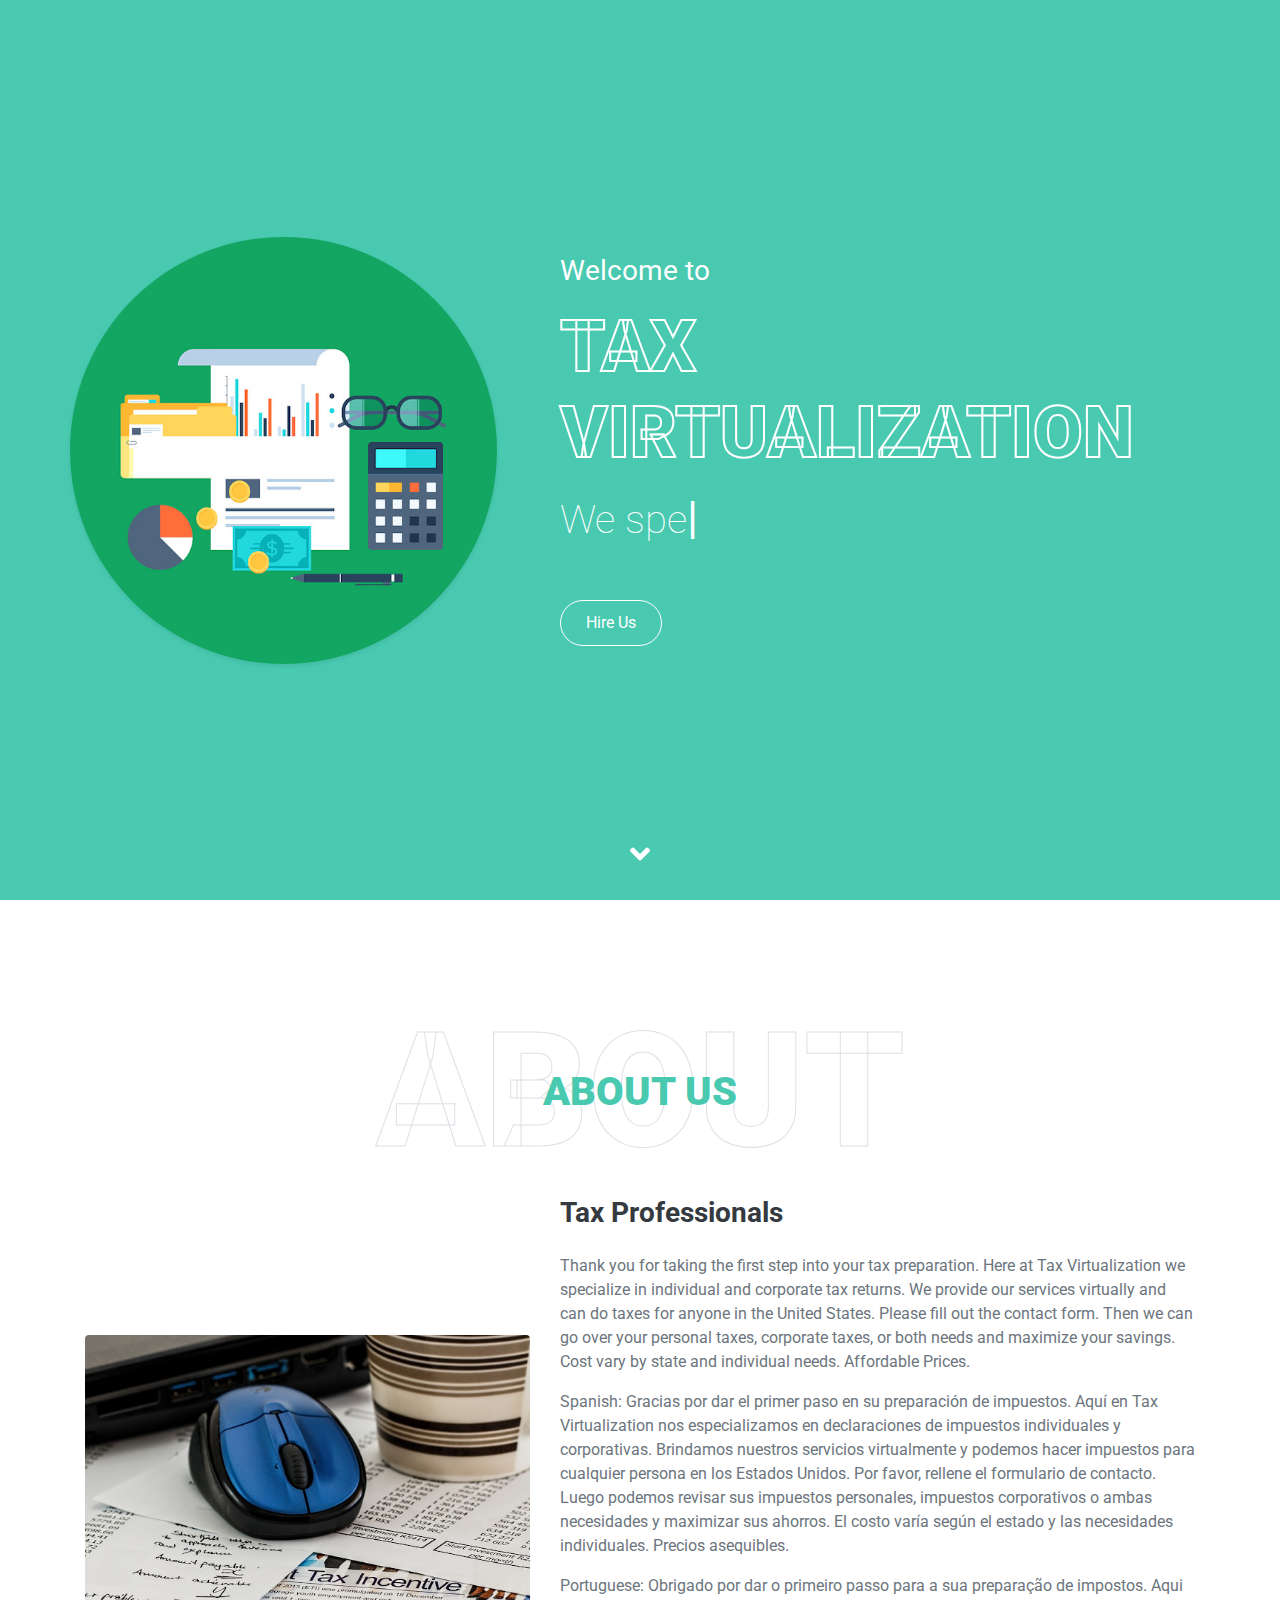
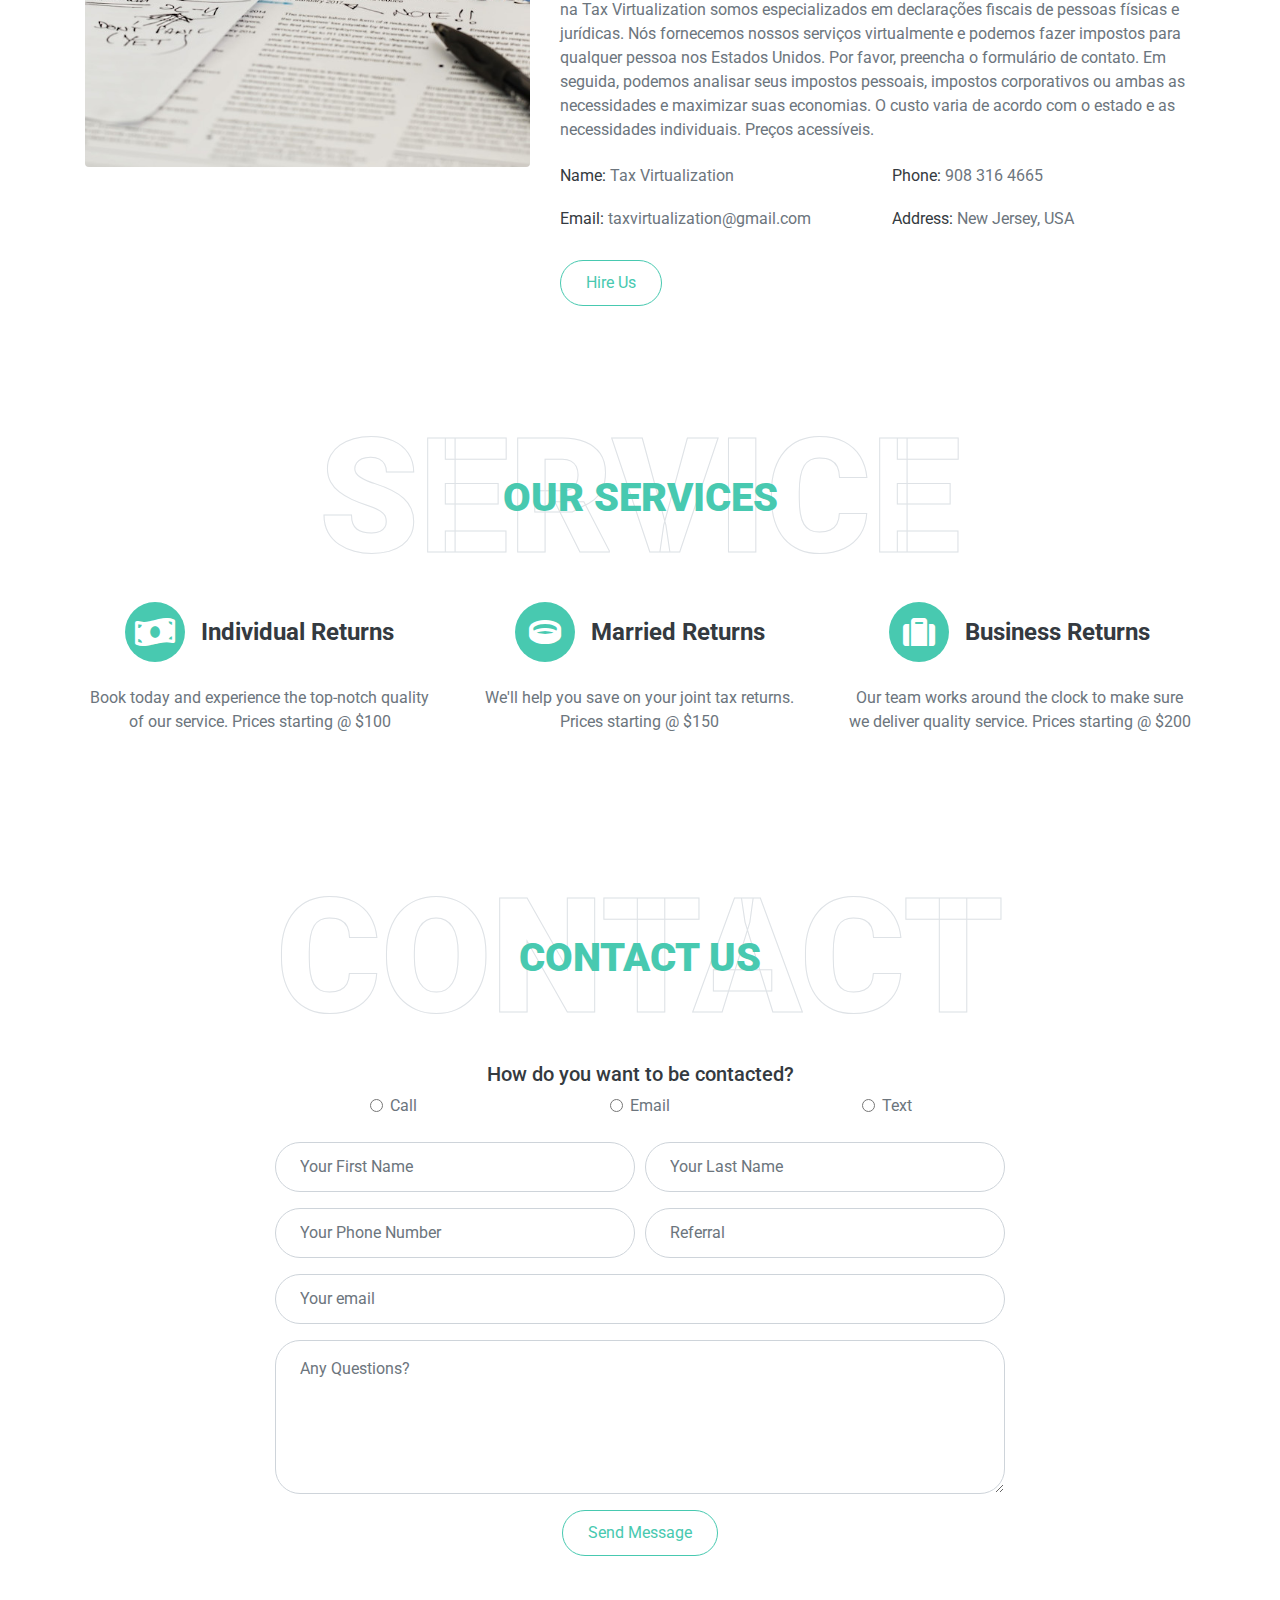
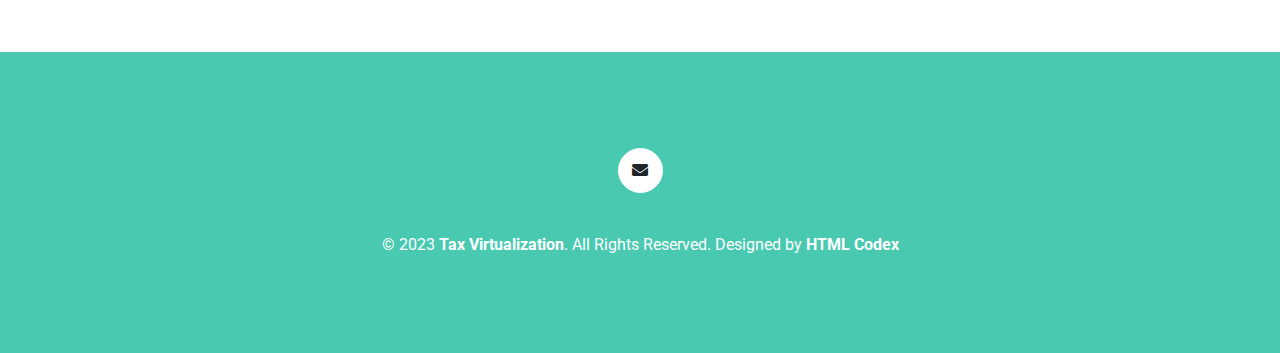
==== commit 27b2fea5: "Removal of recaptcha" ====
--- a/index.html
+++ b/index.html
@@ -24,12 +24,6 @@
 
     <!-- Customized Bootstrap Stylesheet -->
     <link href="css/style.css" rel="stylesheet">
-
-    <!-- Google Recaptcha JavaScript API -->
-    <script src="https://www.google.com/recaptcha/api.js" async defer></script>
-
-    <!-- Custom Script for recaptcha client side validation -->
-    <script src="js/script.js" defer></script>
 
 </head>
 
@@ -616,36 +610,6 @@
                                 <p class="help-block text-danger"></p>
                             </div>
                             <div>
-                                <!-- Recaptcha -->
-                                <div
-                                    class="g-recaptcha"
-                                    data-sitekey="6LdIZscqAAAAAK0kGzloC1aqwLrJ0sL6-uo_S9r3"
-                                    data-callback="onRecaptchaSuccess"
-                                    data-expired-callback="onRecaptchaResponseExpiry"
-                                    data-error-callback="onRecaptchaError"
-                                  ></div>
-
-                                <!-- Recaptcha Error -->
-                                <div
-                                    id="recaptcha-form-error"
-                                    style="display: none"
-                                    class="bg-red-200 rounded py-1 px-2 text-sm sm:text-md"
-                                  >
-                                    Please fill the recaptcha checkbox.
-                                  </div>
-
-                                  <!-- Recaptcha Success -->
-                                  <div
-                                    id="recaptcha-form-success"
-                                    style="display: none"
-                                    class="bg-green-200 rounded py-1 px-2 text-sm sm:text-md"
-                                  >
-                                    Recaptcha validated Successfully..!
-                                    <a href="/" class="px-2 text-slate-800">Retry</a>
-                                  </div>
-                            </div>
-                            <br>
-                            <div>
                                 <button class="btn btn-outline-primary" type="submit" id="sendMessageButton">Send
                                     Message</button>
                             </div>
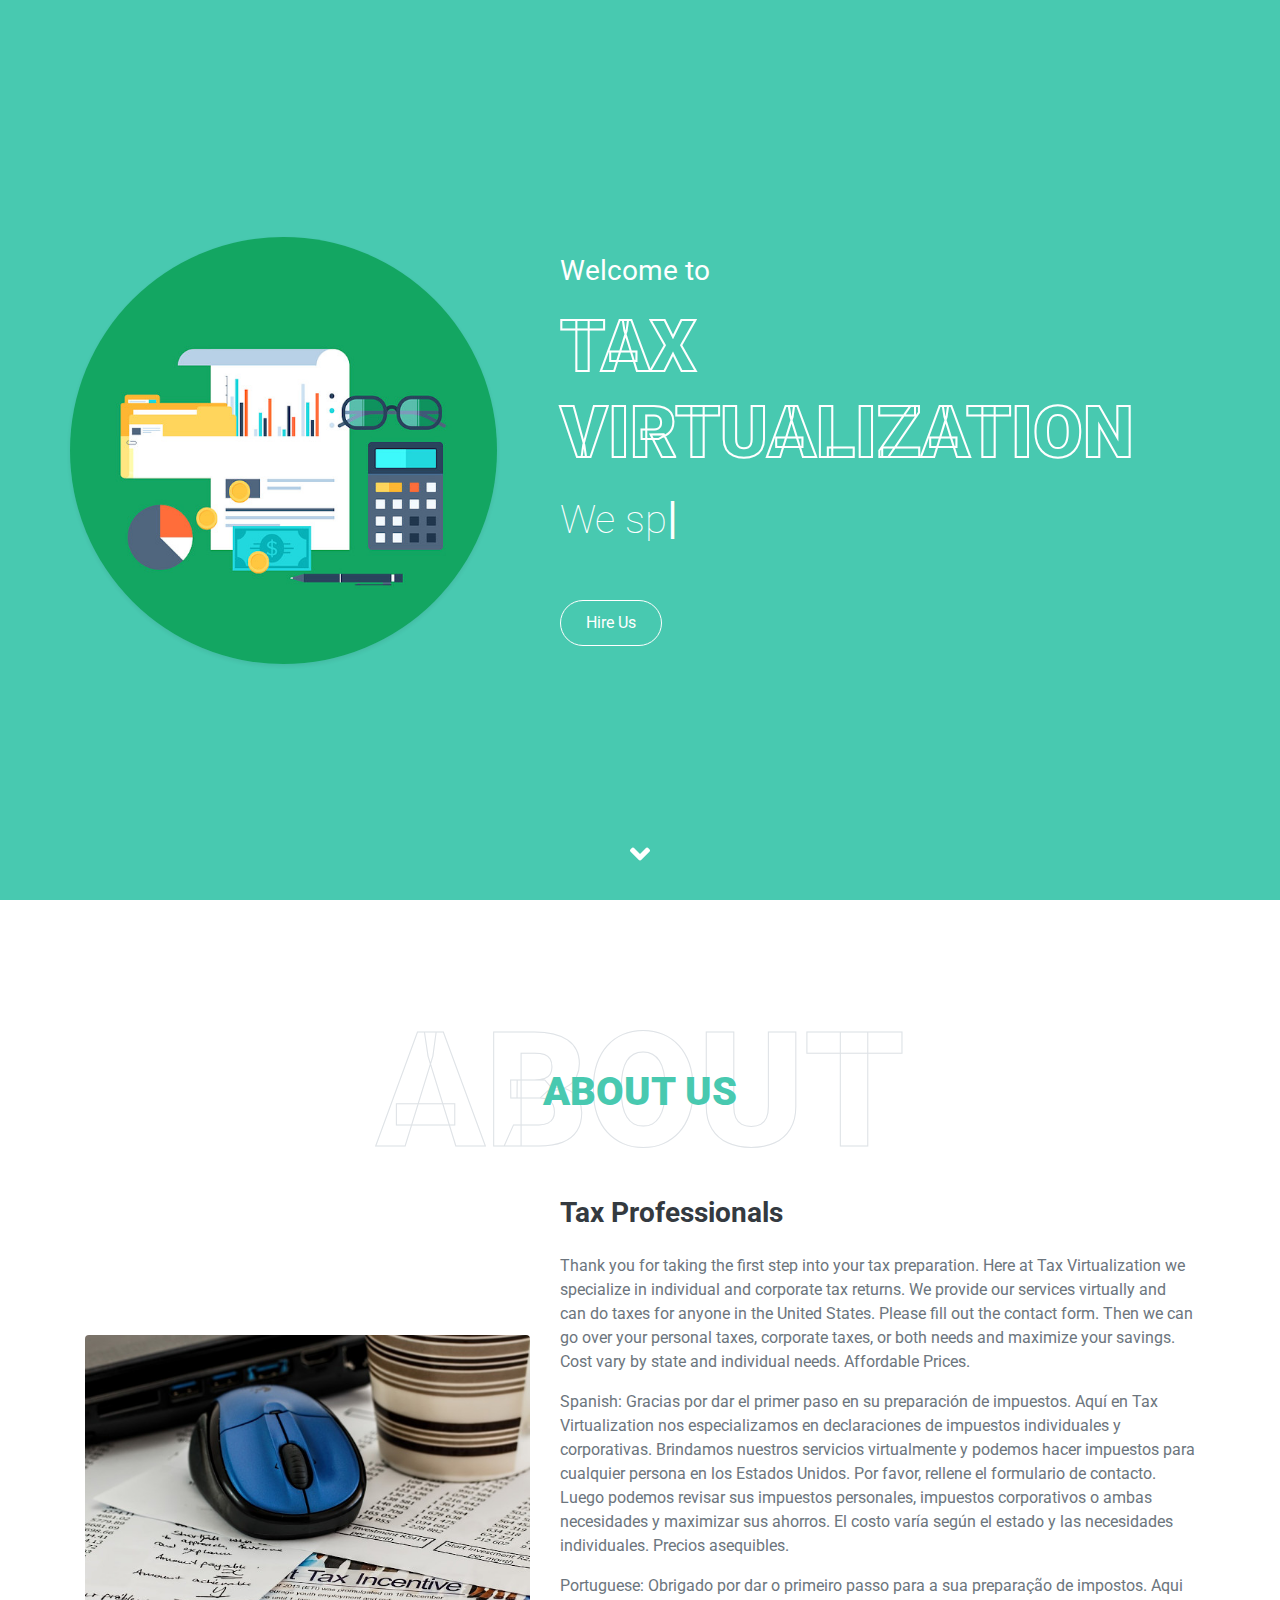
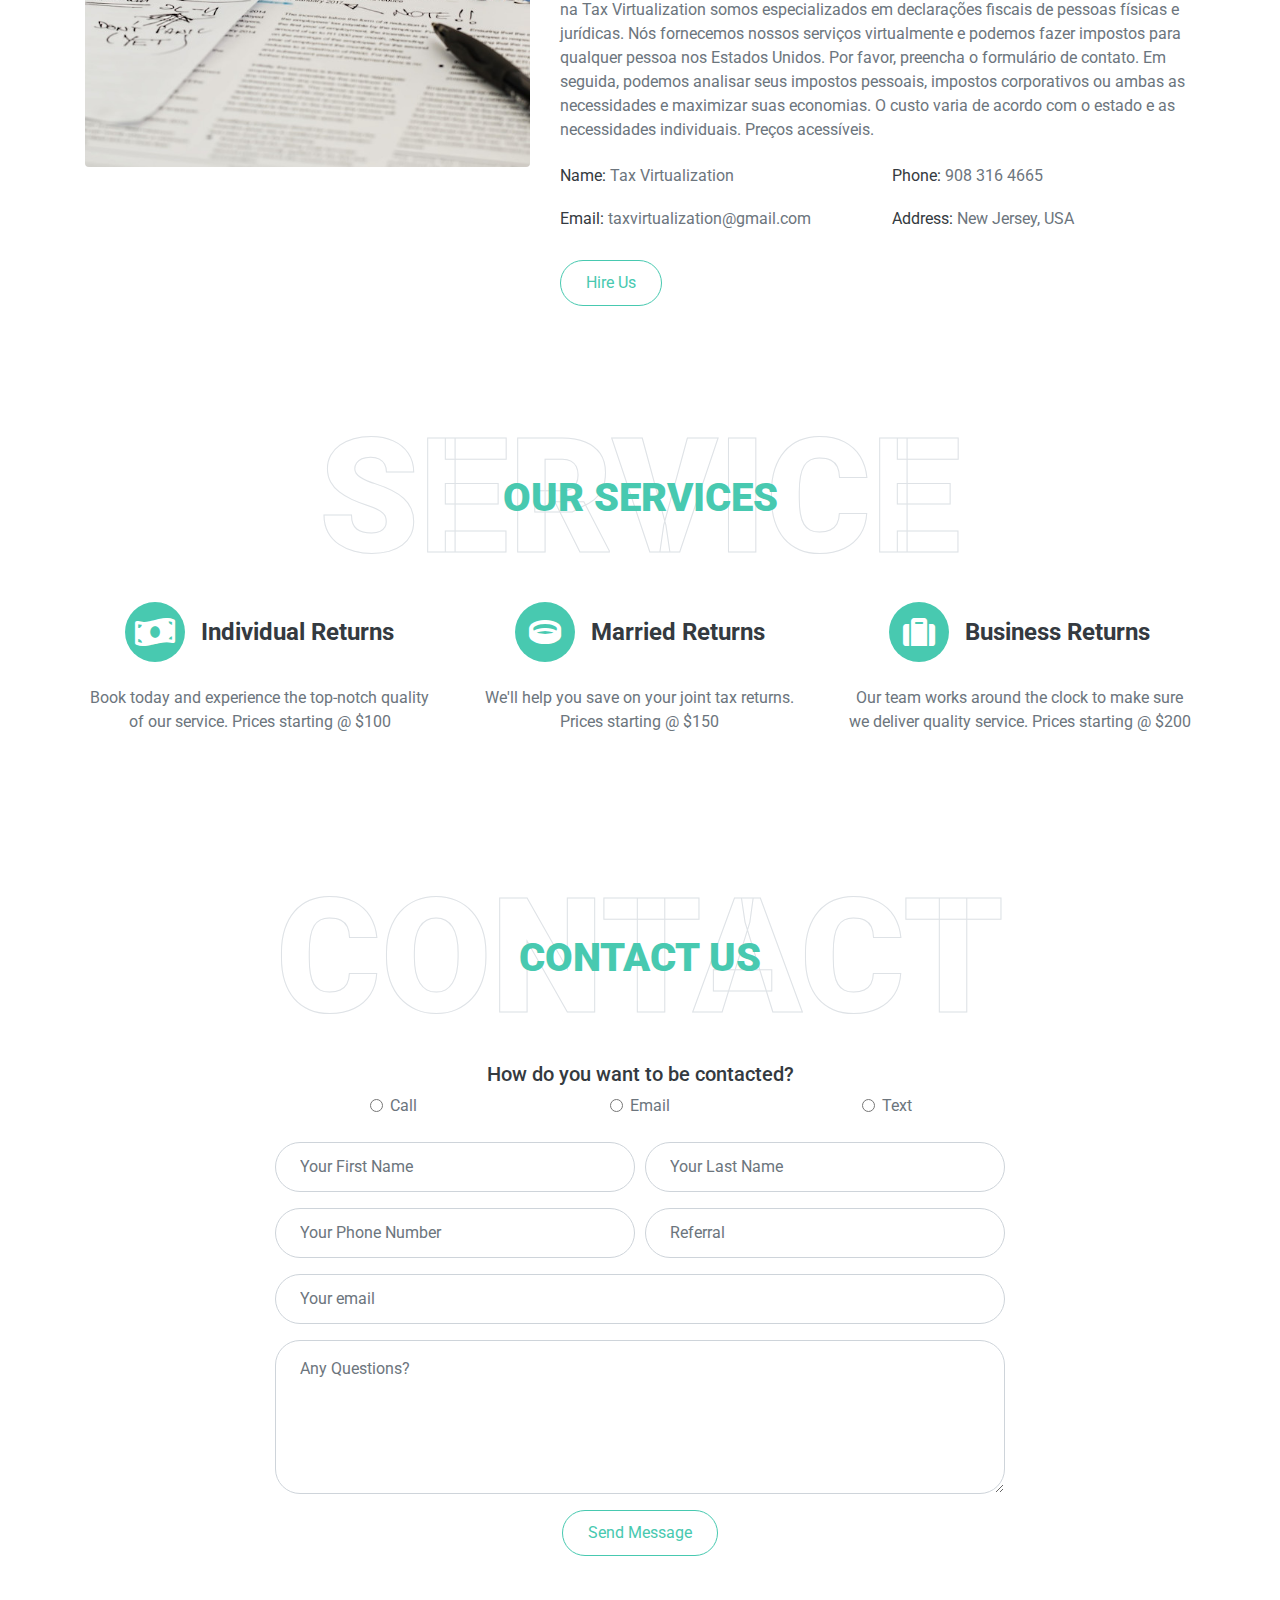
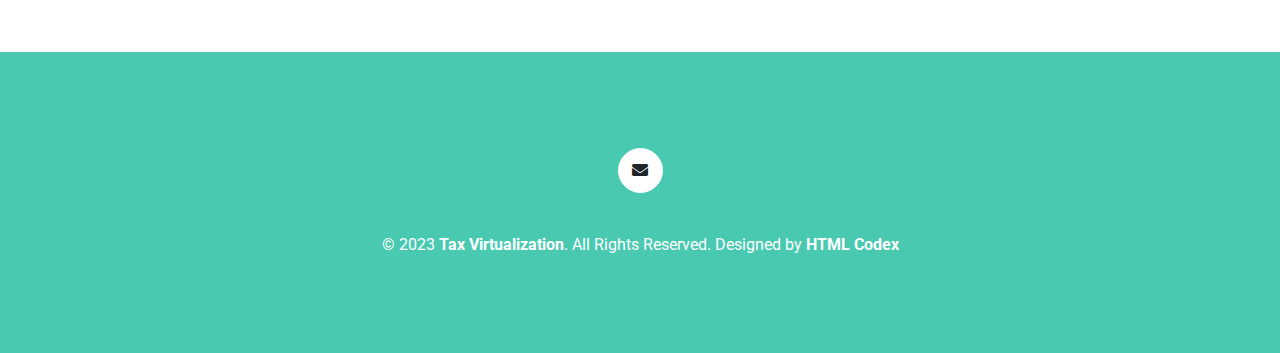
==== commit 77abf276: "Recaptcha integration" ====
--- a/index.html
+++ b/index.html
@@ -24,7 +24,9 @@
 
     <!-- Customized Bootstrap Stylesheet -->
     <link href="css/style.css" rel="stylesheet">
-
+    
+    <!-- Google Recaptcha JavaScript API -->
+    <script src="https://www.google.com/recaptcha/api.js" async defer></script>
 </head>
 
 <body data-spy="scroll" data-target=".navbar" data-offset="51">
@@ -610,6 +612,9 @@
                                 <p class="help-block text-danger"></p>
                             </div>
                             <div>
+                                <div class="g-recaptcha" data-sitekey="6LdIZscqAAAAAK0kGzloC1aqwLrJ0sL6-uo_S9r3"></div>
+                            </div>
+                            <div>
                                 <button class="btn btn-outline-primary" type="submit" id="sendMessageButton">Send
                                     Message</button>
                             </div>
@@ -663,6 +668,9 @@
     <script src="lib/isotope/isotope.pkgd.min.js"></script>
     <script src="lib/lightbox/js/lightbox.min.js"></script>
 
+    <!-- Recaptcha Script -->
+    <script src="js/script.js"></script>
+
     <!-- Contact Javascript File -->
     <!--
     <script src="mail/jqBootstrapValidation.min.js"></script>
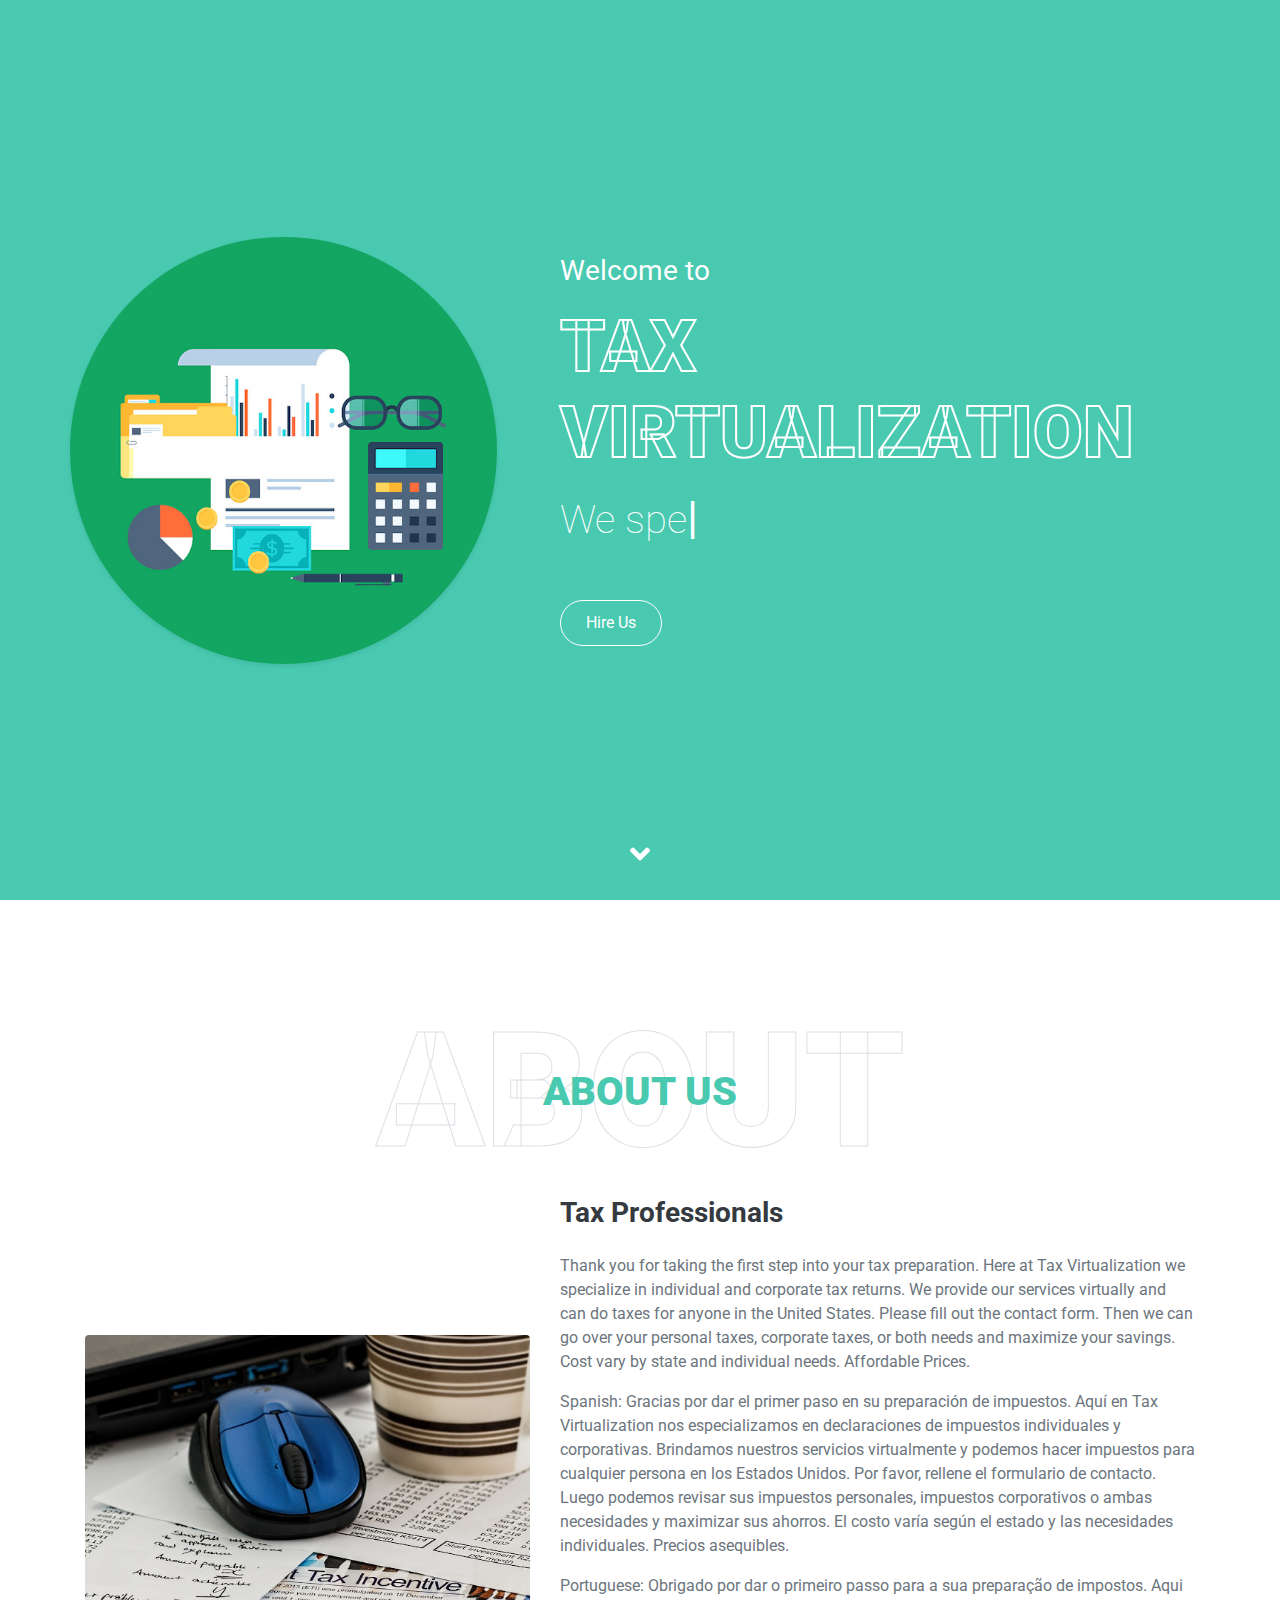
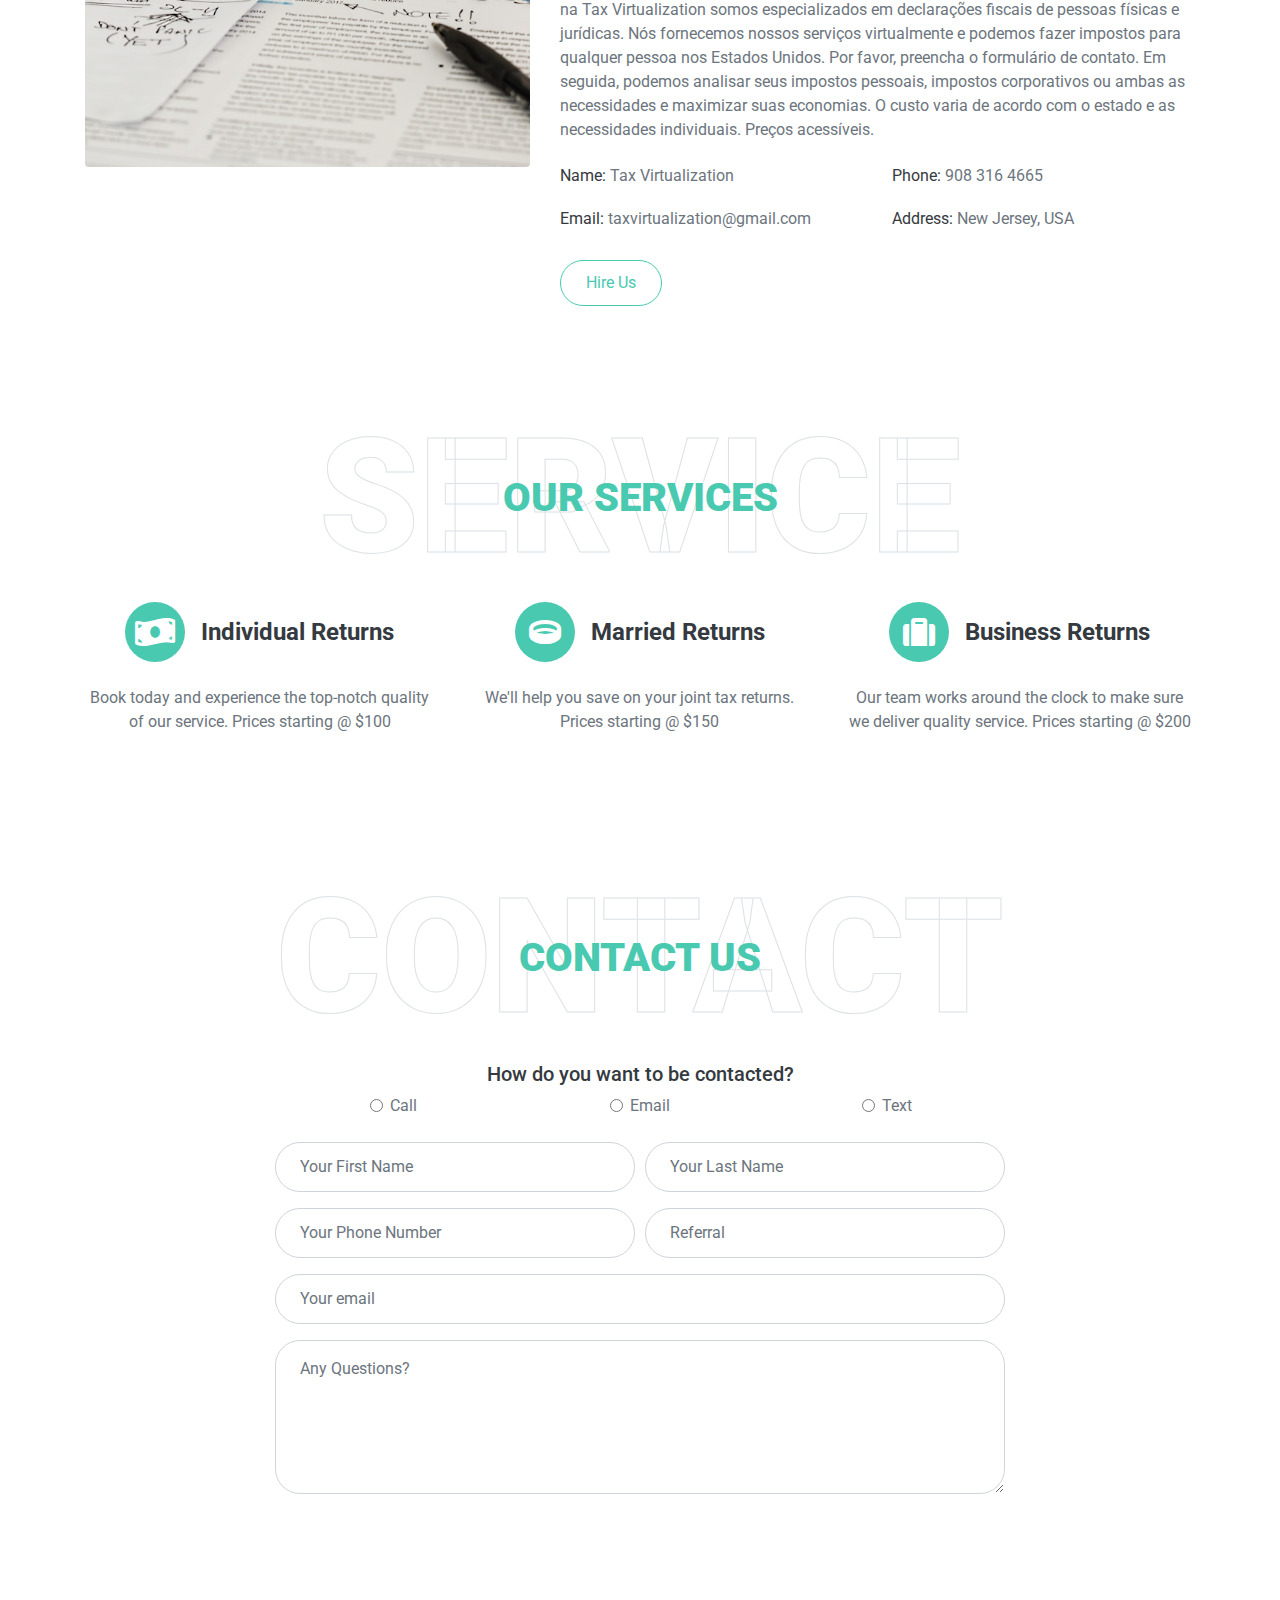
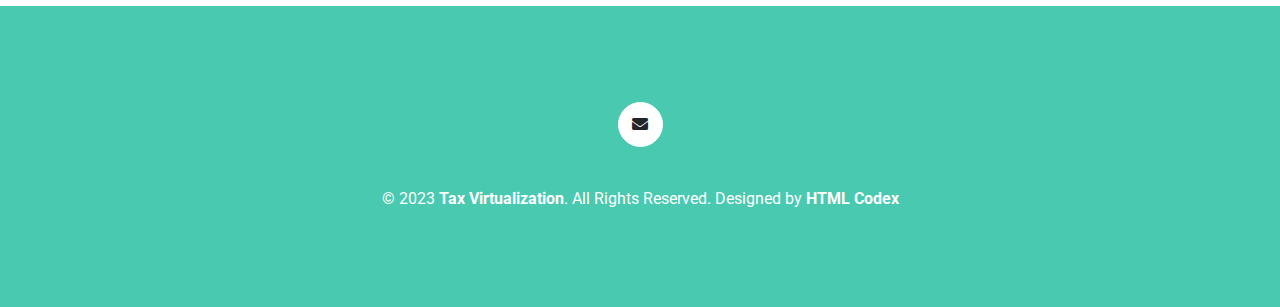
==== commit 9fd8bc60: "Disabled send message button" ====
--- a/index.html
+++ b/index.html
@@ -50,7 +50,7 @@
                 <!--<a href="#testimonial" class="nav-item nav-link">Review</a>-->
                 <!--<a href="#blog" class="nav-item nav-link">Blog</a>-->
                 <a href="#contact" class="nav-item nav-link">Contact</a>
-                <a href="https://taxvirtualization.securefilepro.com/portal/" target="_blank" class="nav-item nav-link">Portal</a>
+                <!--<a href="https://taxvirtualization.securefilepro.com/portal/" target="_blank" class="nav-item nav-link">Portal</a>-->
             </div>
             <a href="#contact" class="btn btn-outline-primary d-none d-lg-block">Hire Us</a>
         </div>
@@ -614,10 +614,10 @@
                             <div>
                                 <div class="g-recaptcha" data-sitekey="6LdIZscqAAAAAK0kGzloC1aqwLrJ0sL6-uo_S9r3"></div>
                             </div>
-                            <div>
-                                <button class="btn btn-outline-primary" type="submit" id="sendMessageButton">Send
+                            <!--<div>
+                                <button class="btn btn-outline-primary" type="submit" onclick="checkRecaptcha();" id="sendMessageButton">Send
                                     Message</button>
-                            </div>
+                            </div>-->
                         </form>
                     </div>
                 </div>
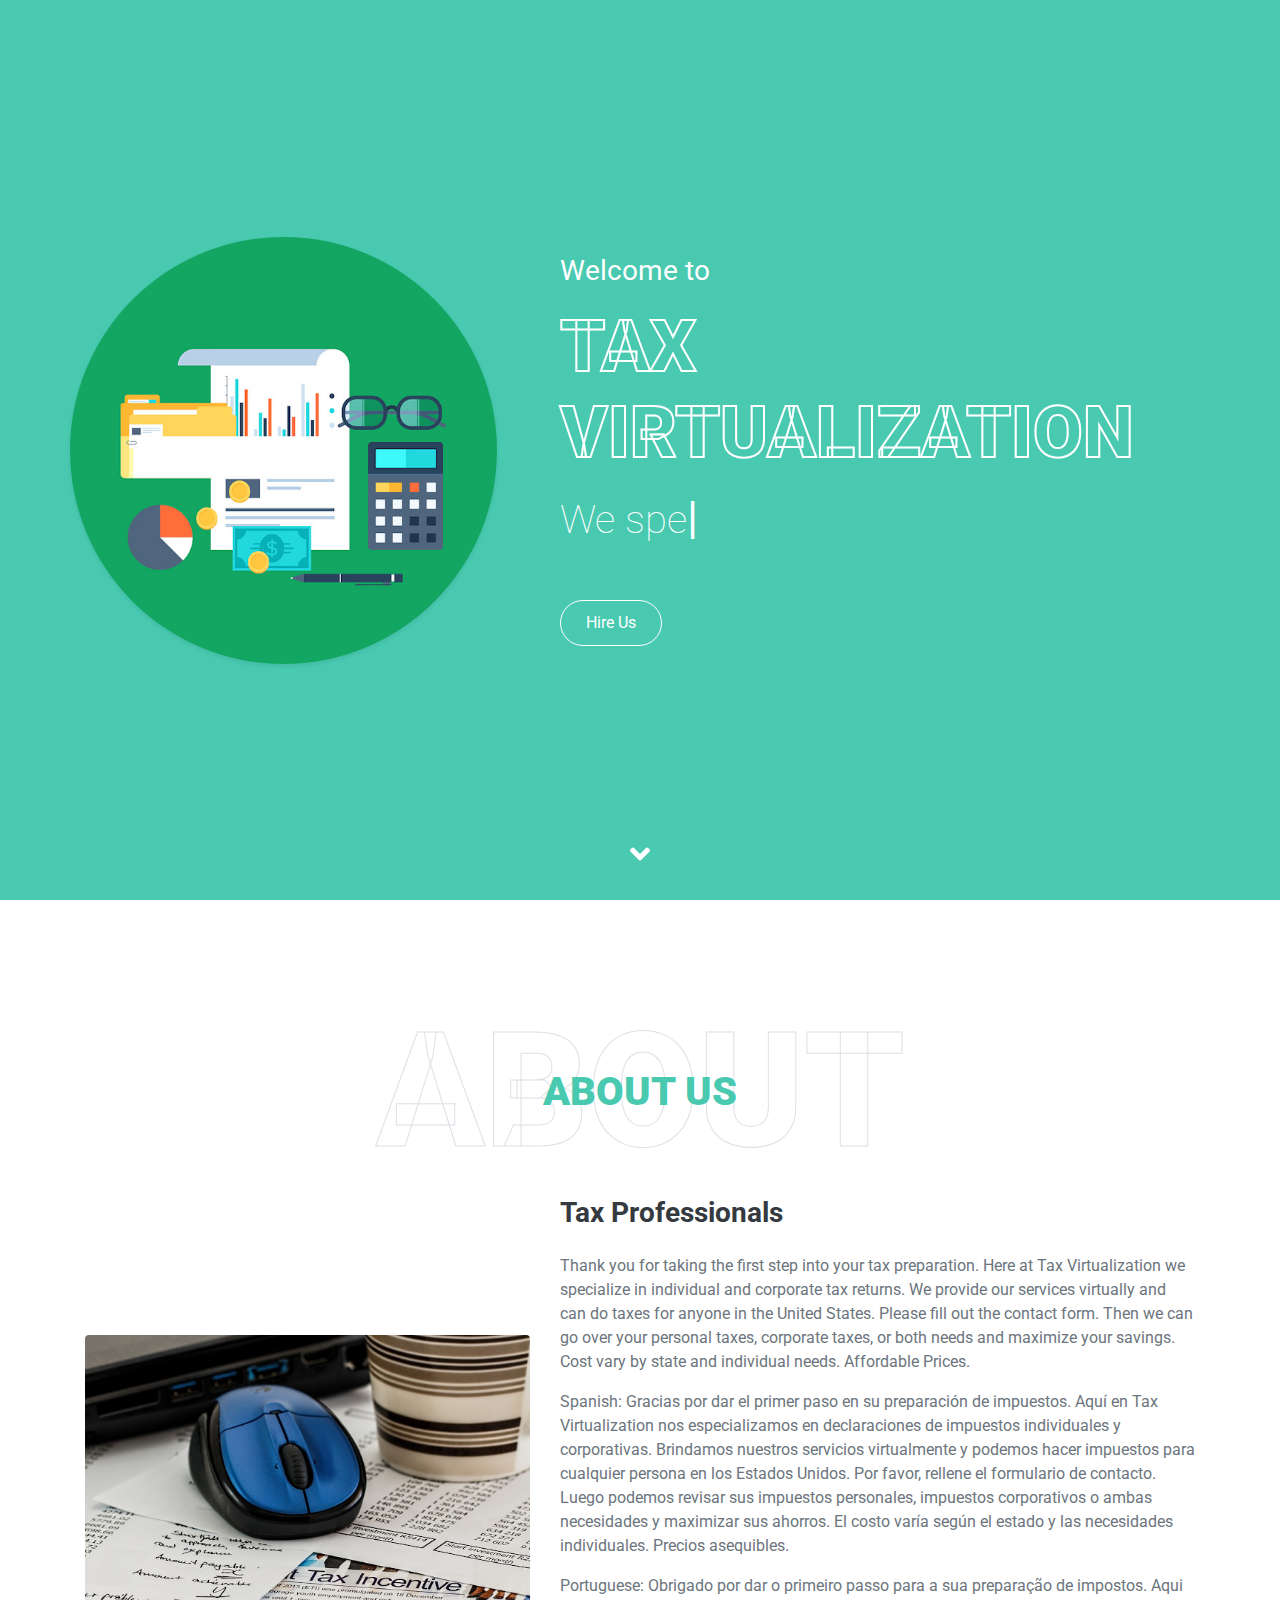
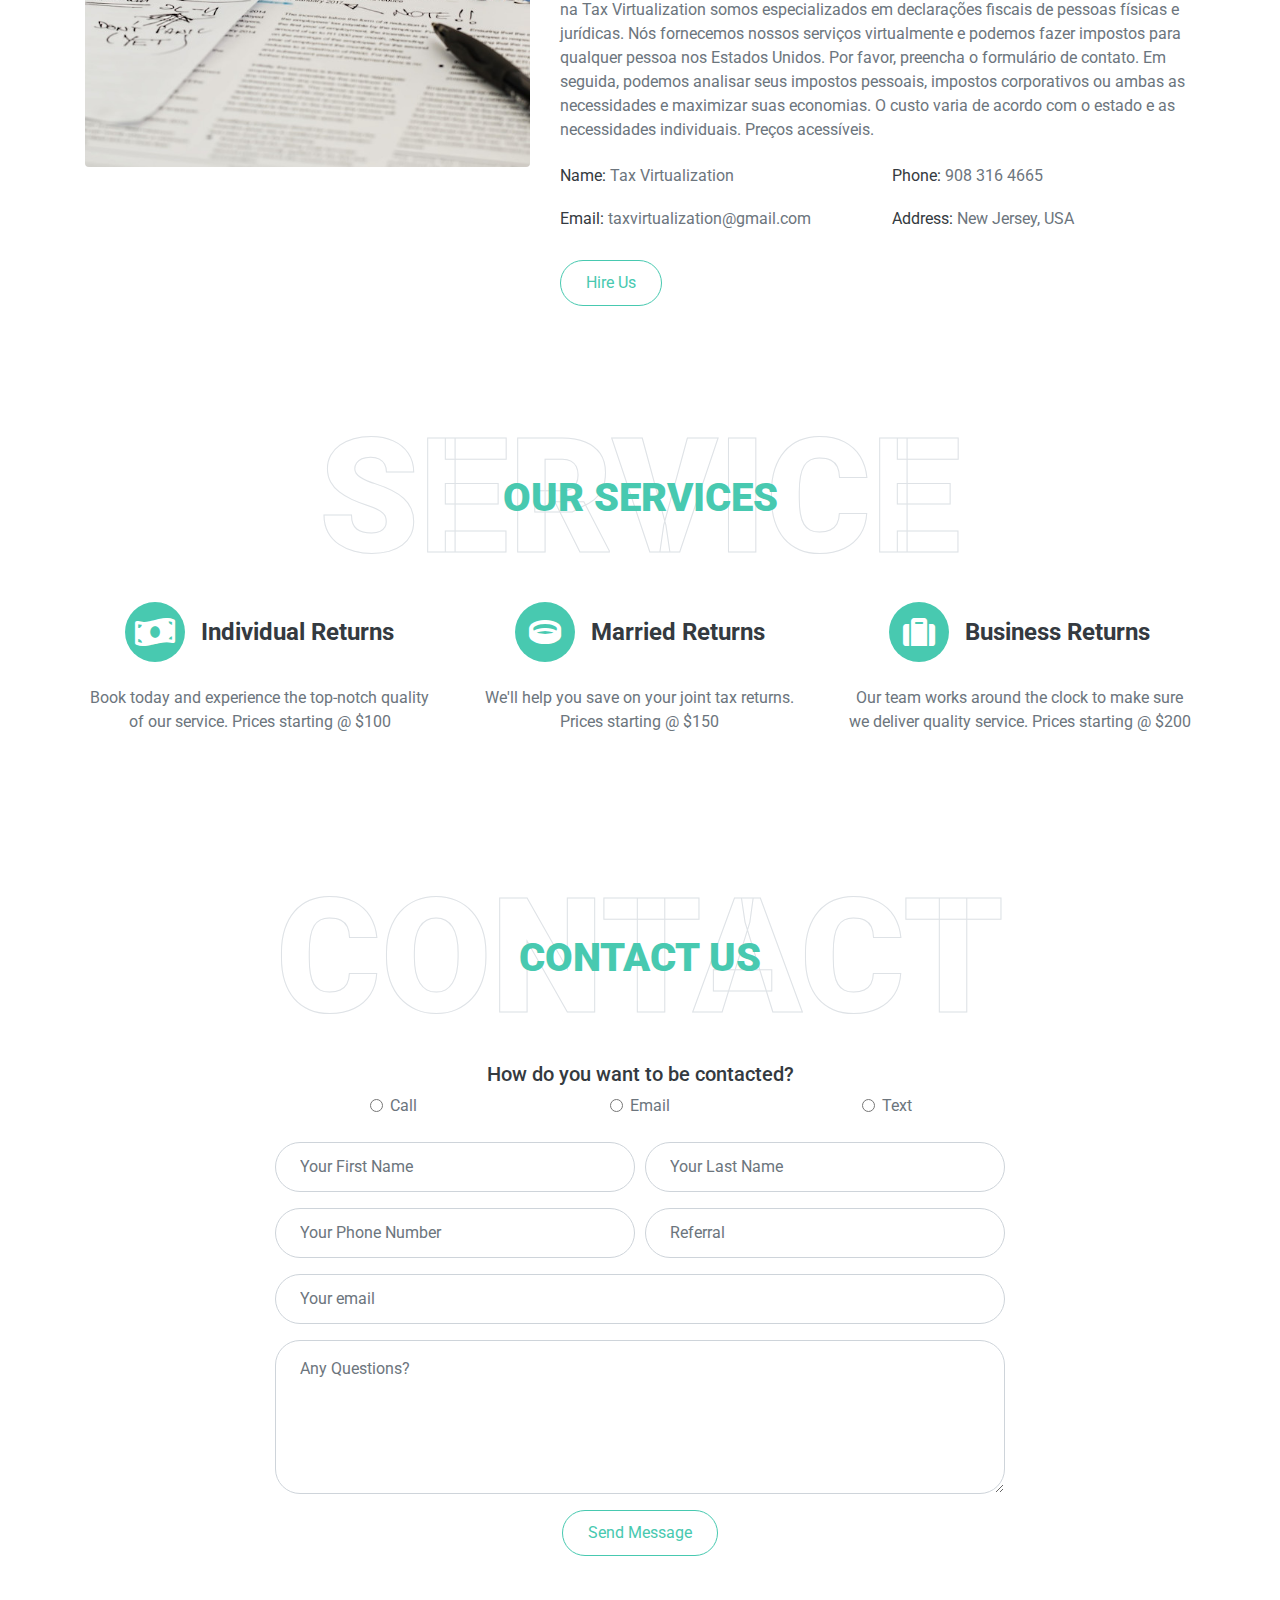
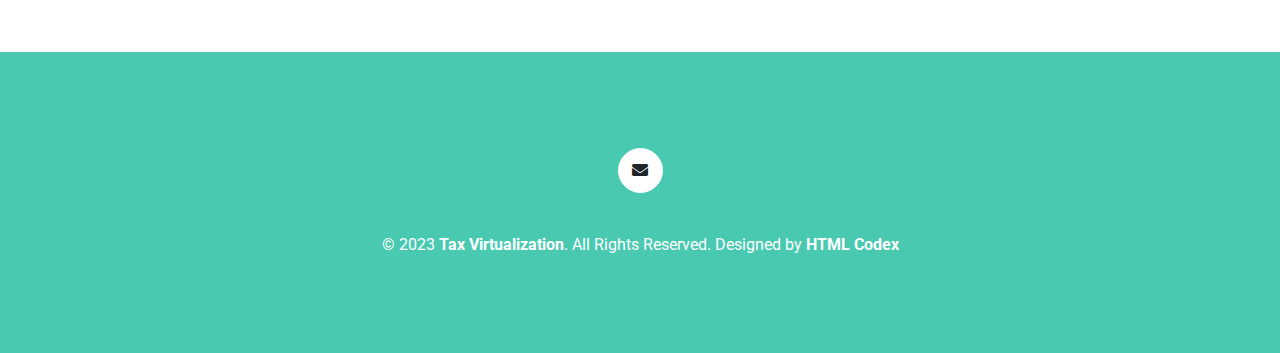
==== commit b8e1055a: "Update index.html" ====
--- a/index.html
+++ b/index.html
@@ -614,10 +614,8 @@
                             <div>
                                 <div class="g-recaptcha" data-sitekey="6LdIZscqAAAAAK0kGzloC1aqwLrJ0sL6-uo_S9r3"></div>
                             </div>
-                            <!--<div>
                                 <button class="btn btn-outline-primary" type="submit" onclick="checkRecaptcha();" id="sendMessageButton">Send
                                     Message</button>
-                            </div>-->
                         </form>
                     </div>
                 </div>
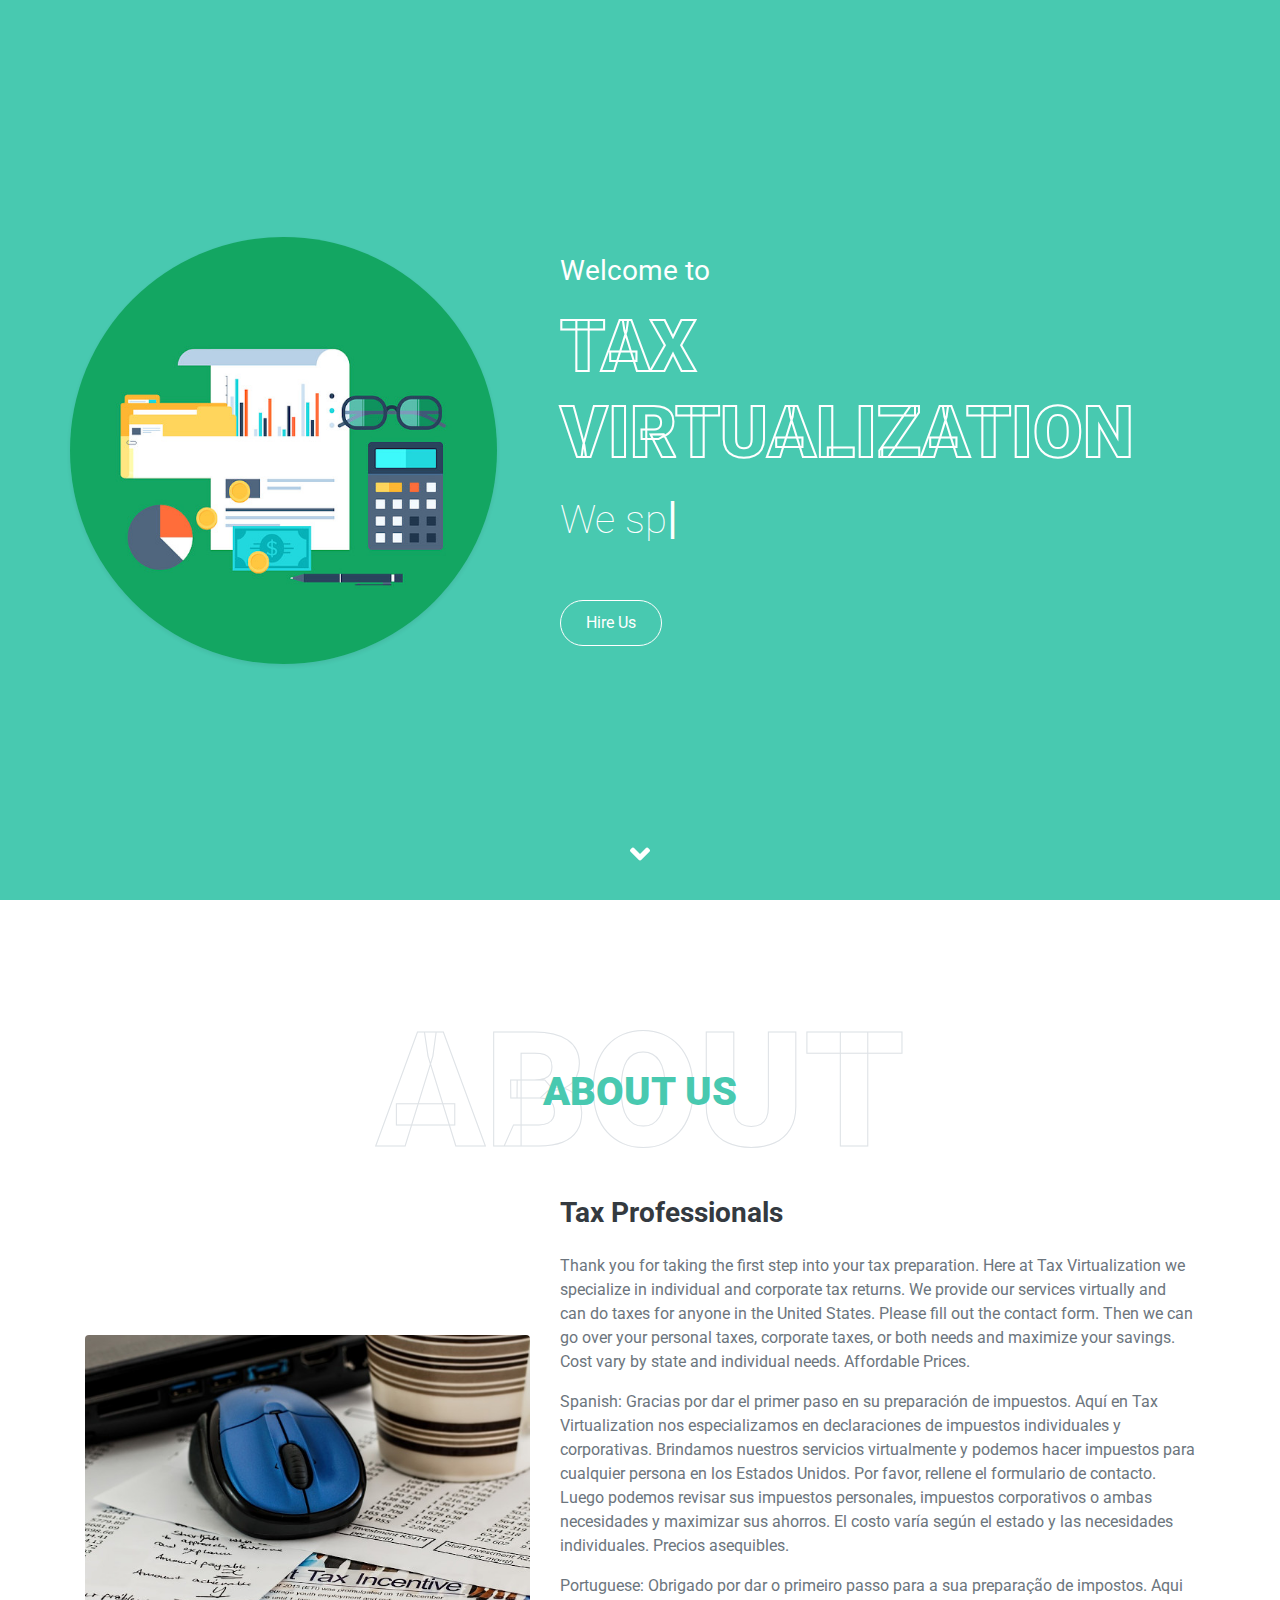
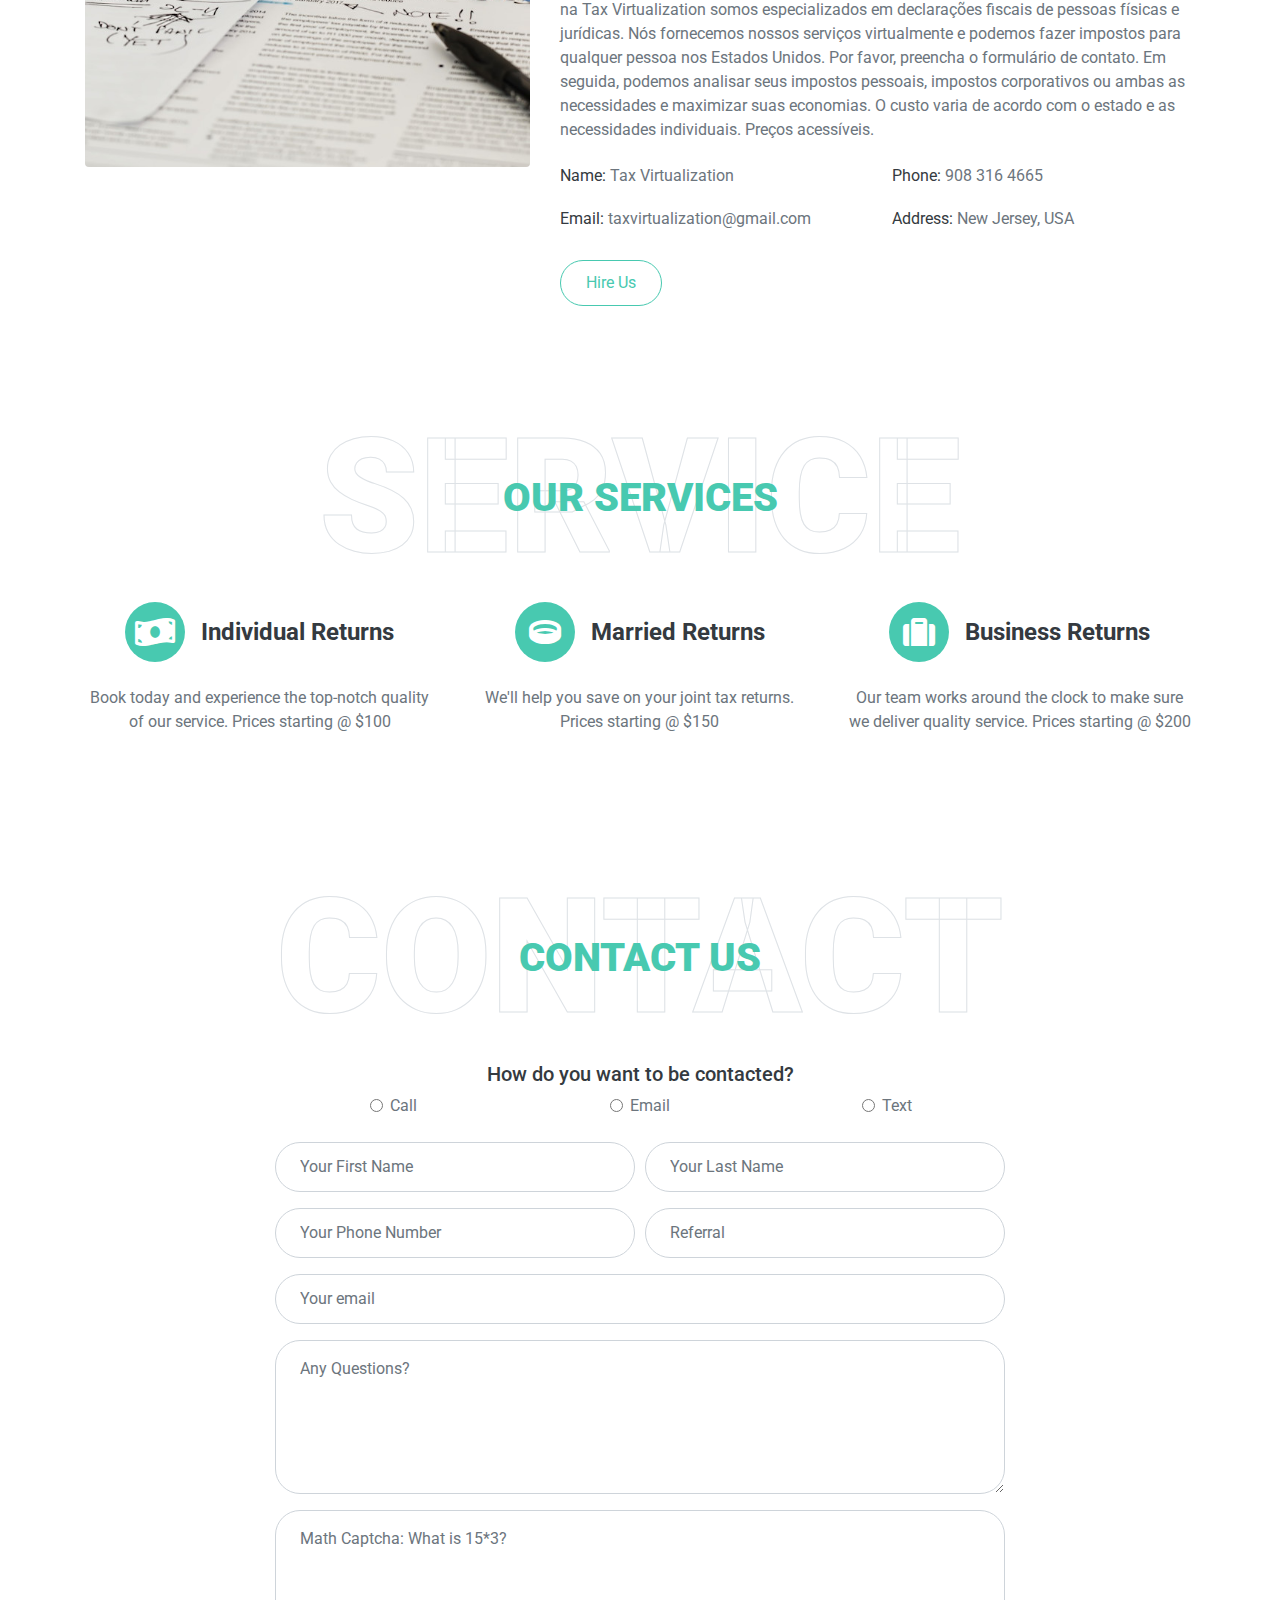
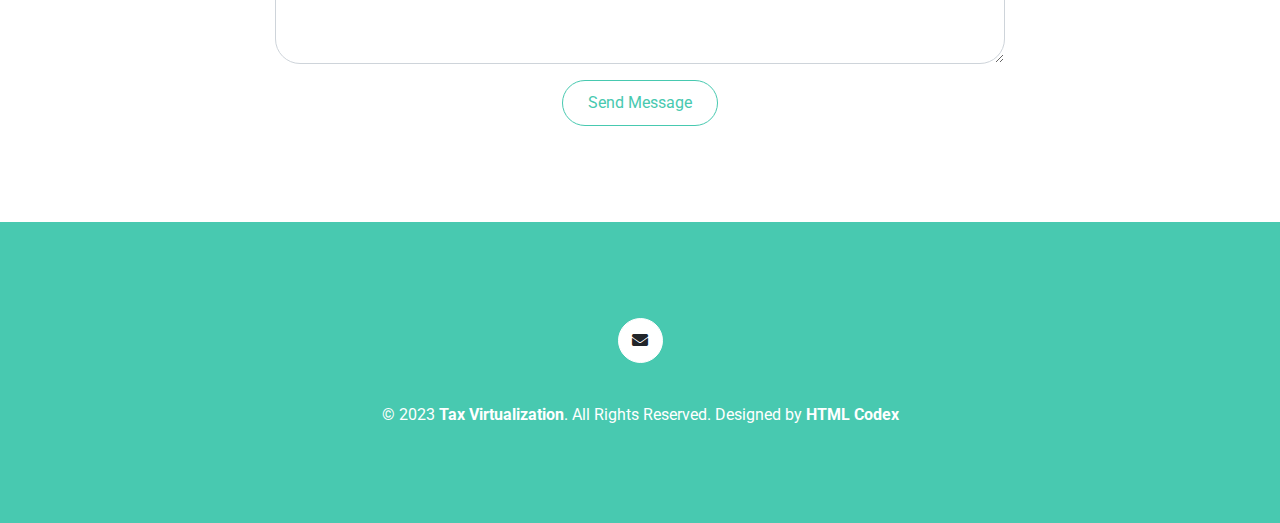
==== commit 86ca09ac: "Added math captcha" ====
--- a/index.html
+++ b/index.html
@@ -611,6 +611,10 @@
                                 <textarea name="entry.1307427786" class="form-control py-3 px-4" rows="5" id="question" placeholder="Any Questions?" oninput="this.setCustomValidity('')"></textarea>
                                 <p class="help-block text-danger"></p>
                             </div>
+                            <div class="control-group">
+                                <textarea name="entry.77273349" class="form-control py-3 px-4" rows="5" id="mathcaptcha" placeholder="Math Captcha: What is 15*3?" oninput="this.setCustomValidity('')"></textarea>
+                                <p class="help-block text-danger"></p>
+                            </div>
                             <div>
                                 <div class="g-recaptcha" data-sitekey="6LdIZscqAAAAAK0kGzloC1aqwLrJ0sL6-uo_S9r3"></div>
                             </div>
